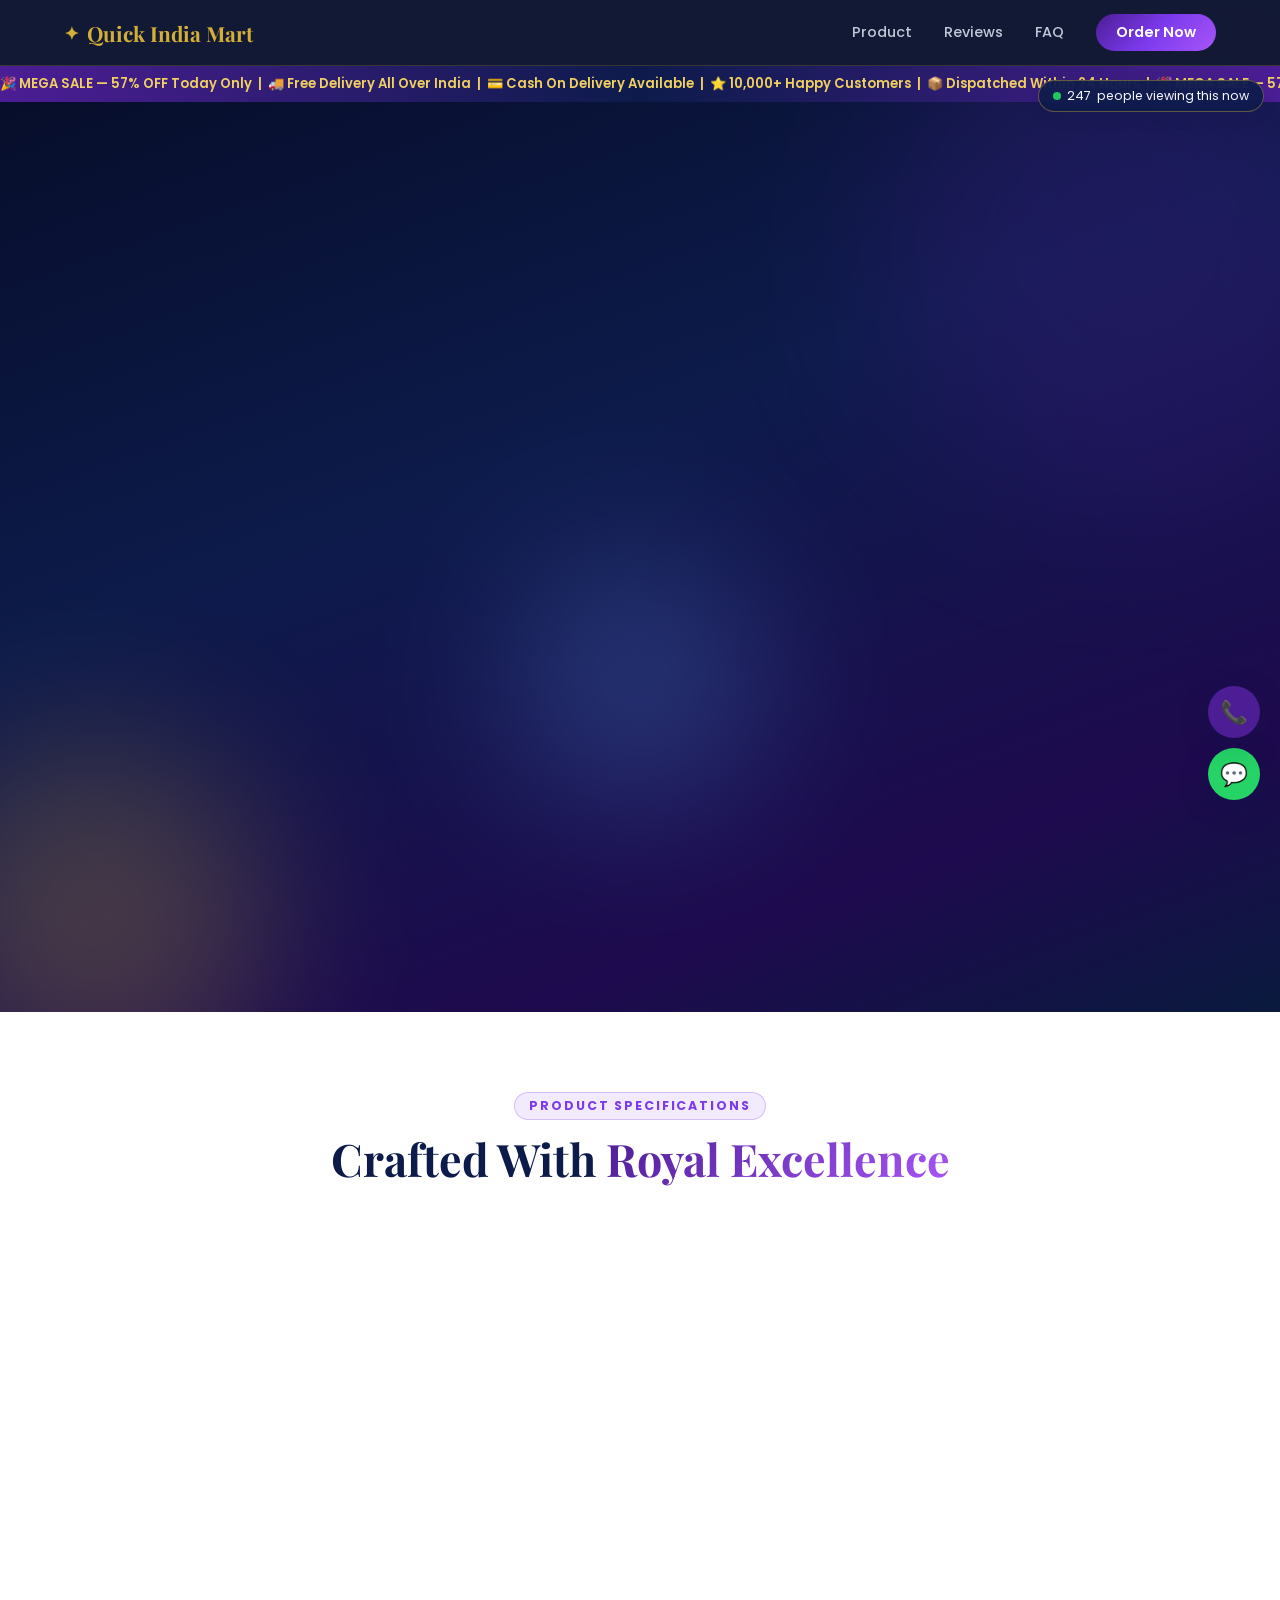
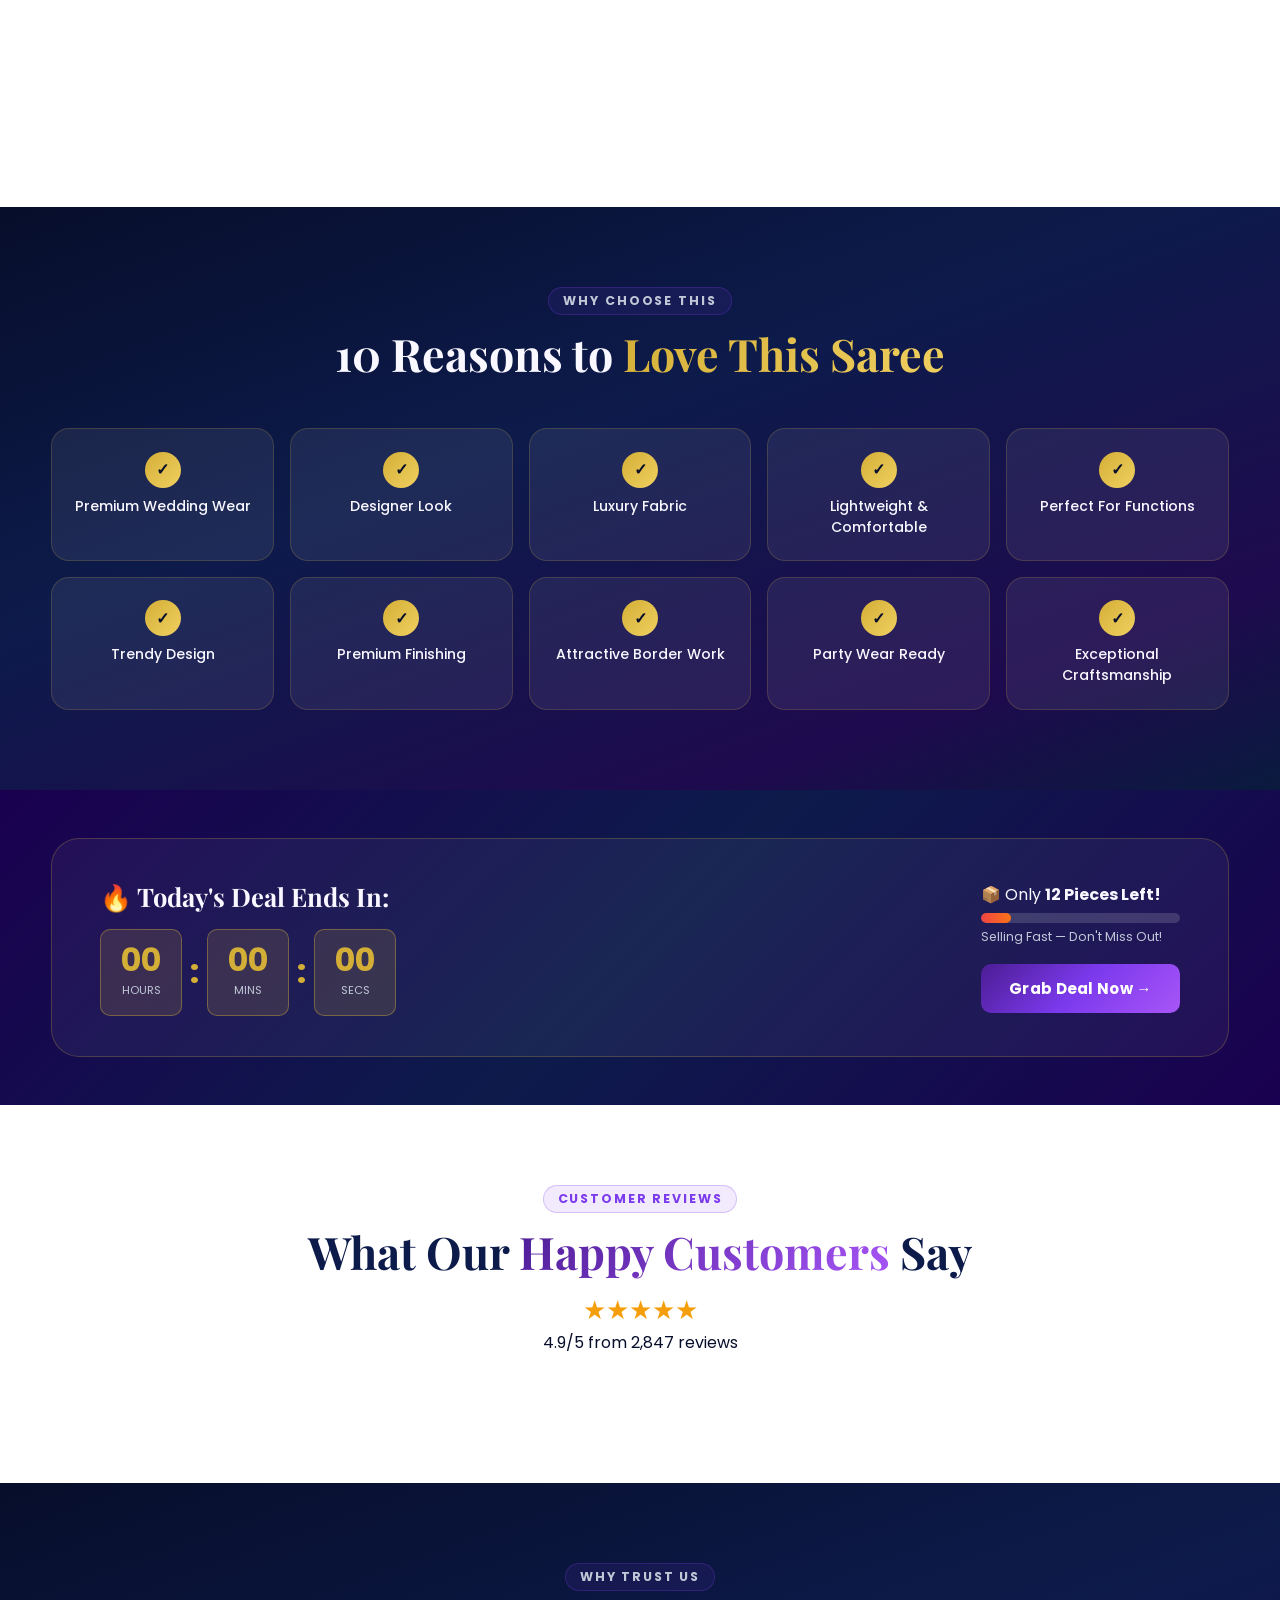
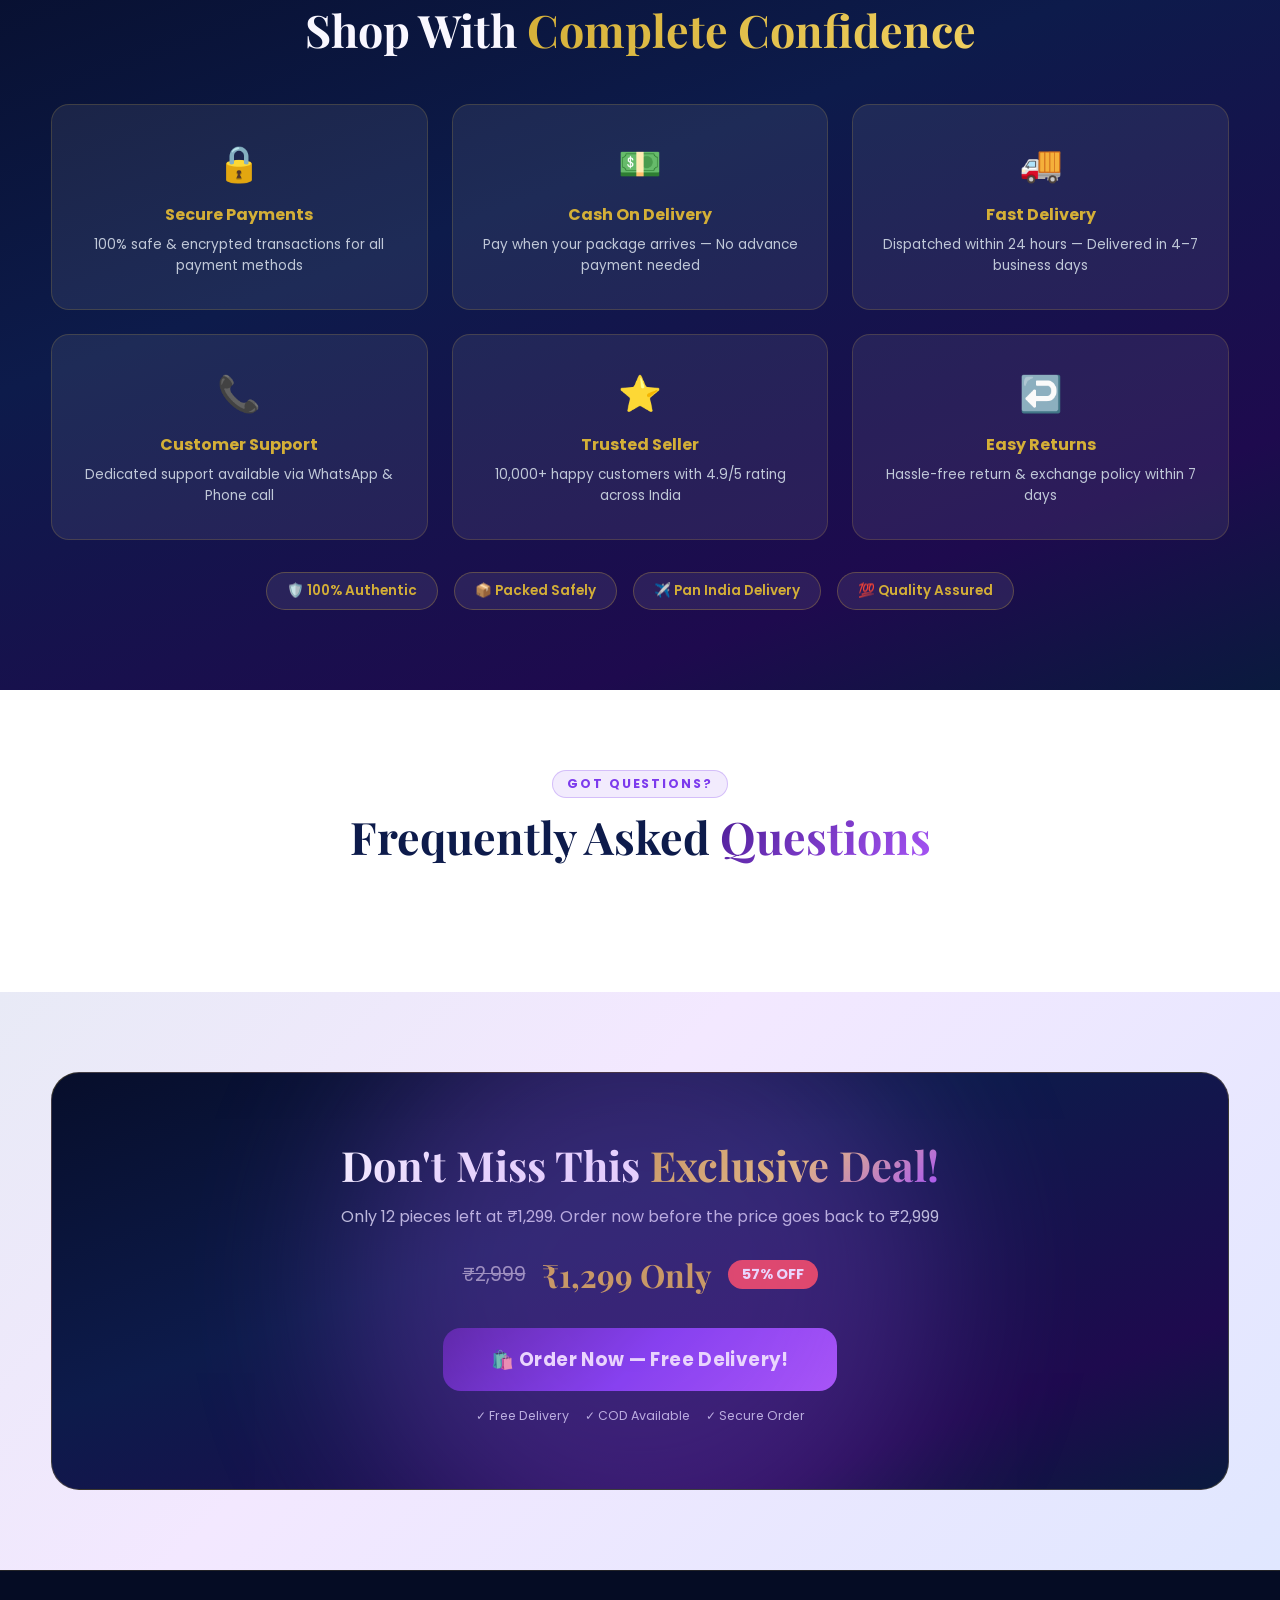
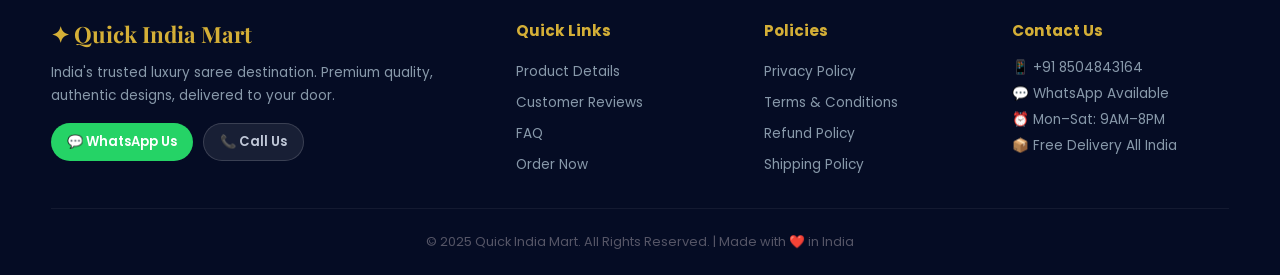
==== index.html @ 837b09df "Update index.html" ====
<!DOCTYPE html>
<html lang="en">
<head>
  <meta charset="UTF-8" />
  <meta name="viewport" content="width=device-width, initial-scale=1.0" />
  <meta name="description" content="Quick India Mart - Women Trending Jimmy Choo Saree with Heavy Jarkan Diamond Work. Premium luxury saree at ₹1299 only. Cash on Delivery Available." />
  <meta name="keywords" content="jimmy choo saree, luxury saree, wedding saree, designer saree, jarkan saree, india saree" />
  <title>Quick India Mart | Women Trending Jimmy Choo Saree ₹1299</title>
  <link rel="preconnect" href="https://fonts.googleapis.com" />
  <link rel="preconnect" href="https://fonts.gstatic.com" crossorigin />
  <link href="https://fonts.googleapis.com/css2?family=Playfair+Display:ital,wght@0,400;0,600;0,700;0,900;1,400;1,700&family=Poppins:wght@300;400;500;600;700&display=swap" rel="stylesheet" />
  <link rel="stylesheet" href="style.css" />
</head>
<body><!--
<!-- LIVE VISITOR COUNTER -->
  <div id="visitorBadge">
    <span class="pulse-dot"></span>
    <span id="visitorCount">247</span> people viewing this now
  </div>

  <!-- RECENT ORDER POPUP -->
  <div id="recentOrderPopup" class="hidden">
    <div class="rop-icon">🛍️</div>
    <div class="rop-text">
      <strong id="ropName">Sneha from Delhi</strong>
      <span id="ropTime">just ordered 2 minutes ago</span>
    </div>
    <button class="rop-close" onclick="document.getElementById('recentOrderPopup').classList.add('hidden')">×</button>
  </div>

  <!-- EXIT INTENT POPUP -->
  <div id="exitPopup" class="modal-overlay hidden">
    <div class="exit-modal">
      <button class="modal-close-btn" onclick="closeExitPopup()">×</button>
      <div class="exit-badge">⚠️ WAIT!</div>
      <h2>Don't Miss This Deal!</h2>
      <p>Only <strong>12 pieces left</strong> at this price. This offer expires soon!</p>
      <div class="exit-price">
        <span class="old-price">₹2999</span>
        <span class="new-price">₹1299</span>
      </div>
      <button class="btn-primary btn-glow" onclick="closeExitPopup(); openOrderModal()">Grab This Deal Now!</button>
      <button class="btn-ghost" onclick="closeExitPopup()">No thanks, I'll pay full price</button>
    </div>
  </div>

  <!-- ORDER FORM MODAL -->
  <div id="orderModal" class="modal-overlay hidden">
    <div class="order-modal" id="orderFormSection">
      <button class="modal-close-btn" onclick="closeOrderModal()">×</button>
      <div class="modal-header">
        <h2>🛒 Place Your Order</h2>
        <p>Women Trending Jimmy Choo Saree — <strong>₹1299</strong></p>
      </div>
      <form id="orderForm" novalidate>
        <div class="form-grid">
          <div class="form-group full">
            <label>Full Name *</label>
            <input type="text" id="fName" placeholder="Enter your full name" required />
            <span class="err" id="err-fName"></span>
          </div>
          <div class="form-group">
            <label>Mobile Number *</label>
            <input type="tel" id="mobile" placeholder="10-digit mobile number" maxlength="10" required />
            <span class="err" id="err-mobile"></span>
          </div>
          <div class="form-group">
            <label>Alternate Number</label>
            <input type="tel" id="altMobile" placeholder="Alternate number (optional)" maxlength="10" />
          </div>
          <div class="form-group full">
            <label>House / Flat Number *</label>
            <input type="text" id="house" placeholder="House no, Flat, Building" required />
            <span class="err" id="err-house"></span>
          </div>
          <div class="form-group full">
            <label>Street / Area / Locality *</label>
            <input type="text" id="street" placeholder="Street, area, locality" required />
            <span class="err" id="err-street"></span>
          </div>
          <div class="form-group">
            <label>City *</label>
            <input type="text" id="city" placeholder="City" required />
            <span class="err" id="err-city"></span>
          </div>
          <div class="form-group">
            <label>State *</label>
            <select id="state" required>
              <option value="">Select State</option>
              <option>Andhra Pradesh</option><option>Arunachal Pradesh</option><option>Assam</option><option>Bihar</option>
              <option>Chhattisgarh</option><option>Goa</option><option>Gujarat</option><option>Haryana</option>
              <option>Himachal Pradesh</option><option>Jharkhand</option><option>Karnataka</option><option>Kerala</option>
              <option>Madhya Pradesh</option><option>Maharashtra</option><option>Manipur</option><option>Meghalaya</option>
              <option>Mizoram</option><option>Nagaland</option><option>Odisha</option><option>Punjab</option>
              <option>Rajasthan</option><option>Sikkim</option><option>Tamil Nadu</option><option>Telangana</option>
              <option>Tripura</option><option>Uttar Pradesh</option><option>Uttarakhand</option><option>West Bengal</option>
              <option>Delhi</option><option>Jammu & Kashmir</option>
            </select>
            <span class="err" id="err-state"></span>
          </div>
          <div class="form-group">
            <label>Pincode *</label>
            <input type="text" id="pincode" placeholder="6-digit pincode" maxlength="6" required />
            <span class="err" id="err-pincode"></span>
          </div>
          <div class="form-group">
            <label>Quantity *</label>
            <select id="qty" required>
              <option value="1">1 Piece</option>
              <option value="2">2 Pieces</option>
              <option value="3">3 Pieces</option>
            </select>
          </div>
          <div class="form-group full">
            <label>Color Selection *</label>
            <select id="color" required>
              <option value="">Select Color</option>
              <option>Deep Royal Blue</option>
              <option>Elegant Maroon</option>
              <option>Graceful Green</option>
              <option>Classic Pink</option>
              <option>Majestic Purple</option>
              <option>Traditional Red</option>
            </select>
            <span class="err" id="err-color"></span>
          </div>
          <div class="form-group full">
            <label>Special Instructions</label>
            <textarea id="instructions" placeholder="Any special requests or notes..." rows="3"></textarea>
          </div>
        </div>
        <div class="payment-choice">
          <p>Select Payment Method *</p>
          <div class="payment-btns">
            <label class="pay-opt">
              <input type="radio" name="payment" value="COD" checked />
              <span>💵 Cash on Delivery</span>
            </label>
            <label class="pay-opt">
              <input type="radio" name="payment" value="UPI" />
              <span>📱 UPI Payment</span>
            </label>
          </div>
        </div>
        <!-- UPI SECTION -->
        <div id="upiSection" class="hidden">
          <div class="upi-options">
            <div class="upi-app"><span>📲</span> PhonePe</div>
            <div class="upi-app"><span>🟢</span> Google Pay</div>
            <div class="upi-app"><span>🔵</span> Paytm</div>
            <div class="upi-app"><span>🇮🇳</span> BHIM</div>
          </div>
          <div class="qr-box">
            
          </div>
          <p class="upi-note">After Payment, Fill Transaction Details Below:</p>
          <div class="form-group full">
            <label>Transaction ID *</label>
            <input type="text" id="txnId" placeholder="Enter UPI Transaction ID" />
          </div>
          <div class="form-group full">
            <label>Payment Screenshot</label>
            <input type="file" id="screenshot" accept="image/*" />
          </div>
          <div class="qr-placeholder">
   <img src="images/qr-code.jpg" alt="UPI QR Code" class="qr-image">
   <p>Scan & Pay ₹1299</p>
          </div>
        </div>
        <button type="submit" class="btn-primary btn-glow full-width" id="submitOrderBtn">
          🚀 Confirm Order Now
        </button>
        <p class="form-note">✓ Free Delivery &nbsp;|&nbsp; ✓ COD Available &nbsp;|&nbsp; ✓ Secure Order</p>
      </form>
    </div>
    <!-- ORDER SUCCESS -->
    <div class="order-modal hidden" id="orderSuccessSection">
      <div class="success-content">
        <div class="success-icon">✅</div>
        <h2>Order Placed Successfully!</h2>
        <p>Thank you! Your order has been received. We'll contact you shortly on your mobile number.</p>
        <div class="success-details" id="successDetails"></div>
        <a id="whatsappConfirmLink" href="#" target="_blank" class="btn-primary btn-glow" style="display:inline-block;margin-top:1rem;">
          📲 Confirm on WhatsApp
        </a>
        <button class="btn-ghost" onclick="closeOrderModal()" style="margin-top:0.5rem;">Close</button>
      </div>
    </div>
  </div>

  <!-- ======================== HEADER ======================== -->
  <header id="siteHeader">
    <div class="header-inner">
      <div class="header-logo">
        <span class="logo-icon">✦</span>
        <span class="logo-text">Quick India Mart</span>
      </div>
      <nav class="header-nav">
        <a href="#product">Product</a>
        <a href="#reviews">Reviews</a>
        <a href="#faq">FAQ</a>
        <a href="#" onclick="openOrderModal(); return false;" class="nav-order-btn">Order Now</a>
      </nav>
      <button class="hamburger" id="hamburger" onclick="toggleMenu()">☰</button>
    </div>
    <div class="mobile-nav hidden" id="mobileNav">
      <a href="#product" onclick="toggleMenu()">Product</a>
      <a href="#reviews" onclick="toggleMenu()">Reviews</a>
      <a href="#faq" onclick="toggleMenu()">FAQ</a>
      <a href="#" onclick="toggleMenu(); openOrderModal(); return false;">Order Now</a>
    </div>
  </header>

  <!-- ======================== ANNOUNCEMENT BAR ======================== -->
  <div class="announcement-bar">
    <div class="announcement-scroll">
      🎉 MEGA SALE — 57% OFF Today Only &nbsp;|&nbsp; 🚚 Free Delivery All Over India &nbsp;|&nbsp; 💳 Cash On Delivery Available &nbsp;|&nbsp; ⭐ 10,000+ Happy Customers &nbsp;|&nbsp; 📦 Dispatched Within 24 Hours &nbsp;|&nbsp; 🎉 MEGA SALE — 57% OFF Today Only &nbsp;|&nbsp; 🚚 Free Delivery All Over India
    </div>
  </div>

  <!-- ======================== HERO SECTION ======================== -->
  <section class="hero" id="home">
    <div class="hero-bg-orbs">
      <div class="orb orb1"></div>
      <div class="orb orb2"></div>
      <div class="orb orb3"></div>
    </div>
    <div class="container hero-grid">
      <!-- Hero Gallery -->
      <div class="hero-gallery fade-in-left">
        <div class="gallery-main">
          <div class="gallery-slider" id="heroSlider">
            <div class="slide active" style="background: linear-gradient(135deg, #1a1a4e 0%, #2d1b69 50%, #1a1a4e 100%);">
              <div class="slide-placeholder">
                <img src="images/blue-saree.jpg" class="main-product-img">
                <p>Jimmy Choo Saree</p>
                <small>Heavy Jarkan Diamond Work</small>
              </div>
            </div>
            <div class="slide" style="background: linear-gradient(135deg, #2d1b69 0%, #4a1580 50%, #2d1b69 100%);">
              <div class="slide-placeholder">
                <img src="images/purple-saree.jpg" class="main-product-img">
                <p>Designer Border Work</p>
                <small>Premium Zari Collection</small>
              </div>
            </div>
            <div class="slide" style="background: linear-gradient(135deg, #0d2137 0%, #1a3a5c 50%, #0d2137 100%);">
              <div class="slide-placeholder">
                <img src="images/blue-closeup.jpg" class="main-product-img">
                <p>Jarkan Stone Work</p>
                <small>Luxury Embellishments</small>
              </div>
            </div>
            <div class="slide" style="background: linear-gradient(135deg, #2c0f4e 0%, #6b21a8 50%, #2c0f4e 100%);">
              <div class="slide-placeholder">
                <img src="images/purple-closeup.jpg" class="main-product-img">
                <p>Flowery Jaal Design</p>
                <small>Hart Gold Collection</small>
              </div>
            </div>
          </div>
          <button class="slide-btn prev" onclick="changeSlide(-1)">❮</button>
          <button class="slide-btn next" onclick="changeSlide(1)">❯</button>
          <div class="slide-dots" id="slideDots"></div>
          <div class="gallery-zoom-hint">🔍 Tap image to zoom</div>
        </div>
        <div class="gallery-thumbs" id="galleryThumbs">
          <div class="thumb active" onclick="goToSlide(0)">
    <img src="images/blue-saree.jpg">
</div>

<div class="thumb" onclick="goToSlide(1)">
    <img src="images/purple-saree.jpg">
</div>

<div class="thumb" onclick="goToSlide(2)">
    <img src="images/blue-closeup.jpg">
</div>

<div class="thumb" onclick="goToSlide(3)">
    <img src="images/purple-closeup.jpg">
</div>
        </div>
      </div>

      <!-- Hero Content -->
      <div class="hero-content fade-in-right">
        <div class="hero-badges">
          <span class="badge badge-fire">🔥 Fast Selling</span>
          <span class="badge badge-stock">⚡ Limited Stock</span>
        </div>
        <div class="brand-tag">✦ Quick India Mart Exclusive ✦</div>
        <h1 class="hero-title">
          Luxury Jimmy Choo<br />
          <span class="title-gradient">Saree Collection</span>
        </h1>
        <p class="hero-sub">Premium Designer Saree With Heavy Jarkan Diamond Work</p>
        <p class="hero-desc">Hart Gold Flowery Jaal with Big Concept Cutwork Border — A masterpiece for weddings, functions & celebrations.</p>

        <!-- Price -->
        <div class="price-box">
          <div class="price-left">
            <span class="mrp">MRP ₹2,999</span>
            <span class="current-price">₹1,299</span>
            <span class="price-label">Only</span>
          </div>
          <div class="price-right">
            <div class="discount-badge">57% OFF</div>
            <div class="saving">You Save ₹1,700!</div>
          </div>
        </div>

        <!-- Urgency -->
        <div class="urgency-box">
          <div class="urgency-item">
            <span class="urgency-icon">📦</span>
            <span>Only <strong>12 Pieces</strong> Left!</span>
          </div>
          <div class="urgency-item">
            <span class="urgency-icon">⏰</span>
            <span>Deal Ends: <strong id="heroCountdown"></strong></span>
          </div>
        </div>

        <!-- Color Select -->
        <div class="color-select">
          <p>Select Color:</p>
          <div class="color-dots">
            <div class="c-dot c-blue active" title="Royal Blue" onclick="selectColor(this,'Deep Royal Blue')"></div>
            <div class="c-dot c-maroon" title="Maroon" onclick="selectColor(this,'Elegant Maroon')"></div>
            <div class="c-dot c-green" title="Green" onclick="selectColor(this,'Graceful Green')"></div>
            <div class="c-dot c-pink" title="Pink" onclick="selectColor(this,'Classic Pink')"></div>
            <div class="c-dot c-purple" title="Purple" onclick="selectColor(this,'Majestic Purple')"></div>
            <div class="c-dot c-red" title="Red" onclick="selectColor(this,'Traditional Red')"></div>
          </div>
          <p class="selected-color-text" id="selectedColorText">Selected: Deep Royal Blue</p>
        </div>

        <!-- CTA Buttons -->
        <div class="hero-ctas">
          <button class="btn-primary btn-glow btn-large" onclick="openOrderModal()">
            🛍️ Buy Now — ₹1,299
          </button>
          <button class="btn-secondary btn-large" onclick="openOrderModal()">
            📦 Order Now
          </button>
        </div>

        <!-- Trust Row -->
        <div class="trust-row">
          <span>✓ Free Delivery</span>
          <span>✓ COD Available</span>
          <span>✓ 100% Authentic</span>
          <span>✓ Easy Returns</span>
        </div>
      </div>
    </div>
  </section>

  <!-- ======================== PRODUCT DETAILS ======================== -->
  <section class="section product-details" id="product">
    <div class="container">
      <div class="section-header">
        <p class="section-tag">Product Specifications</p>
        <h2>Crafted With <span class="highlight">Royal Excellence</span></h2>
      </div>
      <div class="details-grid">
        <div class="detail-card fade-in">
          <div class="detail-icon">🧵</div>
          <h3>Fabric</h3>
          <p>Heavy Jimmy Choo — Premium luxury fabric with rich texture and elegant drape</p>
        </div>
        <div class="detail-card fade-in">
          <div class="detail-icon">🌸</div>
          <h3>Design</h3>
          <p>Hart Gold Flowery Jaal with Big Concept Cutwork Border — Signature designer pattern</p>
        </div>
        <div class="detail-card fade-in">
          <div class="detail-icon">✨</div>
          <h3>Zari Work</h3>
          <p>Pure Hart Gold Zari with Designer Jaal Concept — Traditional craftsmanship meets luxury</p>
        </div>
        <div class="detail-card fade-in">
          <div class="detail-icon">💎</div>
          <h3>Stonework</h3>
          <p>Full Heavy Jarkan Diamonds — Exquisite diamond-like stones for a royal, dazzling look</p>
        </div>
        <div class="detail-card fade-in">
          <div class="detail-icon">🎨</div>
          <h3>Color Options</h3>
          <p>Available in 6 Elegant Shades — Royal Blue, Maroon, Green, Pink, Purple & Red</p>
        </div>
        <div class="detail-card fade-in blouse-card">
          <div class="detail-icon">👗</div>
          <h3>Blouse Details</h3>
          <p><strong>Type:</strong> Premium Designer Blouse<br/>
             <strong>Work:</strong> Hart Gold Embroidery + Jarkan Stones<br/>
             <strong>Stitching:</strong> Unstitched (Custom Fit)</p>
        </div>
      </div>
    </div>
  </section>

  <!-- ======================== WHY BUY ======================== -->
  <section class="section why-buy">
    <div class="container">
      <div class="section-header light">
        <p class="section-tag">Why Choose This</p>
        <h2>10 Reasons to <span class="highlight-gold">Love This Saree</span></h2>
      </div>
      <div class="benefits-grid">
        <div class="benefit-item"><span class="benefit-check">✓</span><span>Premium Wedding Wear</span></div>
        <div class="benefit-item"><span class="benefit-check">✓</span><span>Designer Look</span></div>
        <div class="benefit-item"><span class="benefit-check">✓</span><span>Luxury Fabric</span></div>
        <div class="benefit-item"><span class="benefit-check">✓</span><span>Lightweight & Comfortable</span></div>
        <div class="benefit-item"><span class="benefit-check">✓</span><span>Perfect For Functions</span></div>
        <div class="benefit-item"><span class="benefit-check">✓</span><span>Trendy Design</span></div>
        <div class="benefit-item"><span class="benefit-check">✓</span><span>Premium Finishing</span></div>
        <div class="benefit-item"><span class="benefit-check">✓</span><span>Attractive Border Work</span></div>
        <div class="benefit-item"><span class="benefit-check">✓</span><span>Party Wear Ready</span></div>
        <div class="benefit-item"><span class="benefit-check">✓</span><span>Exceptional Craftsmanship</span></div>
      </div>
    </div>
  </section>

  <!-- ======================== URGENCY / COUNTDOWN ======================== -->
  <section class="section urgency-section">
    <div class="container">
      <div class="urgency-banner">
        <div class="urgency-left">
          <h2>🔥 Today's Deal Ends In:</h2>
          <div class="countdown-timer" id="mainCountdown">
            <div class="count-box"><span id="c-hours">00</span><small>Hours</small></div>
            <div class="count-sep">:</div>
            <div class="count-box"><span id="c-mins">00</span><small>Mins</small></div>
            <div class="count-sep">:</div>
            <div class="count-box"><span id="c-secs">00</span><small>Secs</small></div>
          </div>
        </div>
        <div class="urgency-right">
          <div class="stock-bar-wrap">
            <p>📦 Only <strong>12 Pieces Left!</strong></p>
            <div class="stock-bar"><div class="stock-fill" style="width: 15%;"></div></div>
            <small>Selling Fast — Don't Miss Out!</small>
          </div>
          <button class="btn-primary btn-glow" onclick="openOrderModal()">Grab Deal Now →</button>
        </div>
      </div>
    </div>
  </section>

  <!-- ======================== CUSTOMER REVIEWS ======================== -->
  <section class="section reviews-section" id="reviews">
    <div class="container">
      <div class="section-header">
        <p class="section-tag">Customer Reviews</p>
        <h2>What Our <span class="highlight">Happy Customers</span> Say</h2>
        <div class="overall-rating">
          <div class="big-stars">★★★★★</div>
          <p>4.9/5 from 2,847 reviews</p>
        </div>
      </div>
      <div class="reviews-grid" id="reviewsGrid">
        <!-- JS renders reviews -->
      </div>
    </div>
  </section>

  <!-- ======================== TRUST SECTION ======================== -->
  <section class="section trust-section">
    <div class="container">
      <div class="section-header light">
        <p class="section-tag">Why Trust Us</p>
        <h2>Shop With <span class="highlight-gold">Complete Confidence</span></h2>
      </div>
      <div class="trust-grid">
        <div class="trust-card">
          <div class="trust-icon">🔒</div>
          <h3>Secure Payments</h3>
          <p>100% safe & encrypted transactions for all payment methods</p>
        </div>
        <div class="trust-card">
          <div class="trust-icon">💵</div>
          <h3>Cash On Delivery</h3>
          <p>Pay when your package arrives — No advance payment needed</p>
        </div>
        <div class="trust-card">
          <div class="trust-icon">🚚</div>
          <h3>Fast Delivery</h3>
          <p>Dispatched within 24 hours — Delivered in 4–7 business days</p>
        </div>
        <div class="trust-card">
          <div class="trust-icon">📞</div>
          <h3>Customer Support</h3>
          <p>Dedicated support available via WhatsApp & Phone call</p>
        </div>
        <div class="trust-card">
          <div class="trust-icon">⭐</div>
          <h3>Trusted Seller</h3>
          <p>10,000+ happy customers with 4.9/5 rating across India</p>
        </div>
        <div class="trust-card">
          <div class="trust-icon">↩️</div>
          <h3>Easy Returns</h3>
          <p>Hassle-free return & exchange policy within 7 days</p>
        </div>
      </div>
      <div class="trust-badges-row">
        <div class="trust-badge">🛡️ 100% Authentic</div>
        <div class="trust-badge">📦 Packed Safely</div>
        <div class="trust-badge">✈️ Pan India Delivery</div>
        <div class="trust-badge">💯 Quality Assured</div>
      </div>
    </div>
  </section>

  <!-- ======================== FAQ SECTION ======================== -->
  <section class="section faq-section" id="faq">
    <div class="container">
      <div class="section-header">
        <p class="section-tag">Got Questions?</p>
        <h2>Frequently Asked <span class="highlight">Questions</span></h2>
      </div>
      <div class="faq-list" id="faqList">
        <!-- JS renders FAQs -->
      </div>
    </div>
  </section>

  <!-- ======================== FINAL CTA ======================== -->
  <section class="section final-cta">
    <div class="container">
      <div class="final-cta-box">
        <div class="orb orb4"></div>
        <h2>Don't Miss This <span class="title-gradient">Exclusive Deal!</span></h2>
        <p>Only 12 pieces left at ₹1,299. Order now before the price goes back to ₹2,999</p>
        <div class="final-price">
          <span class="old-price">₹2,999</span>
          <span class="new-price">₹1,299 Only</span>
          <span class="off-badge">57% OFF</span>
        </div>
        <button class="btn-primary btn-glow btn-xl" onclick="openOrderModal()">
          🛍️ Order Now — Free Delivery!
        </button>
        <div class="trust-row" style="justify-content:center;margin-top:1rem;">
          <span>✓ Free Delivery</span>
          <span>✓ COD Available</span>
          <span>✓ Secure Order</span>
        </div>
      </div>
    </div>
  </section>

  <!-- ======================== FOOTER ======================== -->
  <footer class="site-footer">
    <div class="container">
      <div class="footer-grid">
        <div class="footer-brand">
          <h3>✦ Quick India Mart</h3>
          <p>India's trusted luxury saree destination. Premium quality, authentic designs, delivered to your door.</p>
          <div class="footer-contact-btns">
            <a href="https://wa.me/918504843164" target="_blank" class="footer-btn whatsapp-btn">
              💬 WhatsApp Us
            </a>
            <a href="tel:+918504843164" class="footer-btn call-btn">
              📞 Call Us
            </a>
          </div>
        </div>
        <div class="footer-links">
          <h4>Quick Links</h4>
          <ul>
            <li><a href="#product">Product Details</a></li>
            <li><a href="#reviews">Customer Reviews</a></li>
            <li><a href="#faq">FAQ</a></li>
            <li><a href="#" onclick="openOrderModal(); return false;">Order Now</a></li>
          </ul>
        </div>
        <div class="footer-links">
          <h4>Policies</h4>
          <ul>
            <li><a href="#" onclick="showPolicy('privacy')">Privacy Policy</a></li>
            <li><a href="#" onclick="showPolicy('terms')">Terms & Conditions</a></li>
            <li><a href="#" onclick="showPolicy('refund')">Refund Policy</a></li>
            <li><a href="#" onclick="showPolicy('shipping')">Shipping Policy</a></li>
          </ul>
        </div>
        <div class="footer-contact">
          <h4>Contact Us</h4>
          <p>📱 +91 8504843164</p>
          <p>💬 WhatsApp Available</p>
          <p>⏰ Mon–Sat: 9AM–8PM</p>
          <p>📦 Free Delivery All India</p>
        </div>
      </div>
      <div class="footer-bottom">
        <p>© 2025 Quick India Mart. All Rights Reserved. | Made with ❤️ in India</p>
      </div>
    </div>
  </footer>

  <!-- STICKY MOBILE BOTTOM BAR -->
  <div class="mobile-bottom-bar">
    <a href="tel:+918504843164" class="mbb-btn mbb-call">📞 Call</a>
    <button class="mbb-btn mbb-order btn-primary" onclick="openOrderModal()">🛍️ Buy Now ₹1,299</button>
    <a href="https://wa.me/918504843164" target="_blank" class="mbb-btn mbb-wa">💬 Chat</a>
  </div>

  <!-- FLOATING BUTTONS -->
  <a href="https://wa.me/918504843164" target="_blank" class="float-btn float-wa" title="WhatsApp Us">
    <span>💬</span>
  </a>
  <a href="tel:+918504843164" class="float-btn float-call" title="Call Us">
    <span>📞</span>
  </a>
  <button class="float-btn float-top" id="scrollTop" onclick="window.scrollTo({top:0,behavior:'smooth'})" title="Back to top" style="display:none;">
    <span>↑</span>
  </button>

  <!-- POLICY MODAL -->
  <div id="policyModal" class="modal-overlay hidden">
    <div class="order-modal policy-modal">
      <button class="modal-close-btn" onclick="document.getElementById('policyModal').classList.add('hidden')">×</button>
      <h2 id="policyTitle"></h2>
      <div id="policyContent" class="policy-body"></div>
    </div>
  </div>

  <script src="script.js"></script>
</body>
</html>
---- style.css ----
/* ============================================================
   QUICK INDIA MART — PREMIUM E-COMMERCE STYLESHEET
   ============================================================ */

/* ---- CSS VARIABLES ---- */
:root {
  --navy:       #0d1b4b;
  --navy-dark:  #070e2b;
  --navy-mid:   #1a2d6d;
  --purple:     #4c1d95;
  --purple-mid: #7c3aed;
  --purple-lt:  #a855f7;
  --gold:       #d4af37;
  --gold-lt:    #f0d060;
  --silver:     #c0c8d8;
  --white:      #f9f7ff;
  --off-white:  #ede8f5;
  --bg-grad:    linear-gradient(135deg, #e8eaf6 0%, #f3e8ff 40%, #e0e7ff 100%);
  --btn-grad:   linear-gradient(135deg, #4c1d95, #7c3aed, #a855f7);
  --hero-grad:  linear-gradient(160deg, #070e2b 0%, #0d1b4b 40%, #1e0a4e 80%, #0a1a3e 100%);
  --card-bg:    rgba(255,255,255,0.92);
  --card-border:rgba(212,175,55,0.25);
  --shadow-sm:  0 4px 16px rgba(13,27,75,0.12);
  --shadow-md:  0 8px 32px rgba(13,27,75,0.18);
  --shadow-lg:  0 20px 60px rgba(13,27,75,0.25);
  --radius-sm:  10px;
  --radius-md:  18px;
  --radius-lg:  28px;
  --font-display: 'Playfair Display', serif;
  --font-body:    'Poppins', sans-serif;
  --transition:   all 0.3s cubic-bezier(0.4,0,0.2,1);
}

/* ---- RESET & BASE ---- */
*, *::before, *::after { box-sizing: border-box; margin: 0; padding: 0; }

html { scroll-behavior: smooth; font-size: 16px; }

body {
  font-family: var(--font-body);
  background: var(--bg-grad);
  color: var(--navy-dark);
  overflow-x: hidden;
  -webkit-font-smoothing: antialiased;
}

a { text-decoration: none; color: inherit; }
ul { list-style: none; }
img { max-width: 100%; display: block; }
button { cursor: pointer; border: none; background: none; font-family: inherit; }
input, select, textarea { font-family: inherit; }

.container {
  width: min(1200px, 92vw);
  margin: 0 auto;
}

/* ============================================================
   LOADING SCREEN
   ============================================================ */
  #loadingScreen {
  position: fixed; inset: 0;
  background: var(--hero-grad);
  display: flex; align-items: center; justify-content: center;
  z-index: 9999
transition: opacity 0.6s ease, visibility 0.6s;
}
#loadingScreen.hide { opacity: 0; visibility: hidden; pointer-events: none; }

.loader-inner { text-align: center; color: var(--white); }
.loader-logo {
  font-family: var(--font-display);
  font-size: clamp(1.4rem, 5vw, 2.2rem);
  color: var(--gold);
  margin-bottom: 1.5rem;
  letter-spacing: 0.05em;
  animation: shimmer 1.5s infinite alternate;
}
.loader-bar {
  width: 220px; height: 4px;
  background: rgba(255,255,255,0.2);
  border-radius: 99px;
  overflow: hidden;
  margin: 0 auto 1rem;
}
.loader-fill {
  height: 100%;
  background: linear-gradient(90deg, var(--gold), var(--purple-lt));
  border-radius: 99px;
  animation: loading 2.2s ease forwards;
}
@keyframes loading { from { width: 0; } to { width: 100%; } }
.loader-inner p { color: var(--silver); font-size: 0.85rem; }

/* ============================================================
   VISITOR BADGE
   ============================================================ */
#visitorBadge {
  position: fixed; top: 80px; right: 16px;
  background: rgba(13,27,75,0.9);
  backdrop-filter: blur(10px);
  color: var(--white);
  font-size: 0.78rem;
  padding: 6px 14px;
  border-radius: 99px;
  border: 1px solid rgba(212,175,55,0.4);
  z-index: 998;
  display: flex; align-items: center; gap: 6px;
  box-shadow: var(--shadow-sm);
}
.pulse-dot {
  width: 8px; height: 8px;
  background: #22c55e;
  border-radius: 50%;
  animation: pulse 1.5s infinite;
}
@keyframes pulse {
  0%,100% { opacity: 1; transform: scale(1); }
  50% { opacity: 0.6; transform: scale(1.3); }
}

/* ============================================================
   RECENT ORDER POPUP
   ============================================================ */
#recentOrderPopup {
  position: fixed; bottom: 90px; left: 16px;
  background: var(--white);
  border-left: 4px solid var(--gold);
  border-radius: var(--radius-sm);
  padding: 12px 16px;
  display: flex; align-items: center; gap: 10px;
  z-index: 997;
  max-width: 280px;
  box-shadow: var(--shadow-md);
  animation: slideInLeft 0.4s ease;
}
#recentOrderPopup.hidden { display: none; }
.rop-icon { font-size: 1.5rem; }
.rop-text { flex: 1; }
.rop-text strong { display: block; font-size: 0.85rem; color: var(--navy); }
.rop-text span { font-size: 0.75rem; color: #666; }
.rop-close {
  font-size: 1rem; color: #999; padding: 4px;
  cursor: pointer; line-height: 1;
}
@keyframes slideInLeft {
  from { transform: translateX(-120%); opacity: 0; }
  to   { transform: translateX(0);    opacity: 1; }
}

/* ============================================================
   MODAL OVERLAY
   ============================================================ */
.modal-overlay {
  position: fixed; inset: 0;
  background: rgba(7,14,43,0.75);
  backdrop-filter: blur(6px);
  z-index: 1000;
  display: flex; align-items: center; justify-content: center;
  padding: 16px;
  overflow-y: auto;
}
.modal-overlay.hidden { display: none !important; }

.modal-close-btn {
  position: absolute; top: 12px; right: 16px;
  font-size: 1.6rem; line-height: 1;
  color: #888; cursor: pointer;
  transition: var(--transition);
}
.modal-close-btn:hover { color: var(--navy); transform: scale(1.2); }

/* EXIT MODAL */
.exit-modal {
  background: var(--white);
  border-radius: var(--radius-lg);
  padding: 2.5rem 2rem;
  max-width: 420px;
  width: 100%;
  text-align: center;
  position: relative;
  animation: popIn 0.35s ease;
}
.exit-badge {
  background: #fee2e2; color: #dc2626;
  display: inline-block;
  padding: 4px 16px;
  border-radius: 99px;
  font-size: 0.85rem; font-weight: 600;
  margin-bottom: 0.75rem;
}
.exit-modal h2 { font-family: var(--font-display); color: var(--navy); margin-bottom: 0.5rem; }
.exit-modal p { color: #555; margin-bottom: 1rem; }
.exit-price { margin: 1rem 0; }

/* ============================================================
   ORDER MODAL
   ============================================================ */
.order-modal {
  background: var(--white);
  border-radius: var(--radius-lg);
  padding: 2rem;
  max-width: 660px;
  width: 100%;
  position: relative;
  max-height: 92vh;
  overflow-y: auto;
  animation: popIn 0.35s ease;
}
@keyframes popIn {
  from { transform: scale(0.85) translateY(30px); opacity: 0; }
  to   { transform: scale(1) translateY(0); opacity: 1; }
}

.modal-header {
  text-align: center;
  margin-bottom: 1.5rem;
  padding-bottom: 1rem;
  border-bottom: 2px solid var(--off-white);
}
.modal-header h2 {
  font-family: var(--font-display);
  color: var(--navy);
  font-size: 1.5rem;
}
.modal-header p { color: #555; margin-top: 0.25rem; }

.form-grid { display: grid; grid-template-columns: 1fr 1fr; gap: 1rem; }
.form-group { display: flex; flex-direction: column; gap: 5px; }
.form-group.full { grid-column: 1 / -1; }
.form-group label { font-size: 0.82rem; font-weight: 600; color: var(--navy); }

.form-group input,
.form-group select,
.form-group textarea {
  padding: 10px 14px;
  border: 1.5px solid #d1d5db;
  border-radius: var(--radius-sm);
  font-size: 0.9rem;
  color: var(--navy-dark);
  background: #fafafa;
  transition: var(--transition);
  outline: none;
}
.form-group input:focus,
.form-group select:focus,
.form-group textarea:focus {
  border-color: var(--purple-mid);
  box-shadow: 0 0 0 3px rgba(124,58,237,0.12);
  background: #fff;
}
.form-group input.invalid,
.form-group select.invalid {
  border-color: #ef4444;
  background: #fef2f2;
}
.err { font-size: 0.75rem; color: #ef4444; min-height: 16px; }

/* Payment */
.payment-choice { margin: 1.2rem 0; }
.payment-choice > p { font-weight: 600; color: var(--navy); margin-bottom: 0.5rem; }
.payment-btns { display: flex; gap: 1rem; flex-wrap: wrap; }
.pay-opt {
  display: flex; align-items: center; gap: 8px;
  padding: 10px 20px;
  border: 2px solid #d1d5db;
  border-radius: var(--radius-sm);
  cursor: pointer;
  font-size: 0.9rem;
  font-weight: 500;
  transition: var(--transition);
  user-select: none;
}
.pay-opt:has(input:checked) {
  border-color: var(--purple-mid);
  background: #f5f0ff;
  color: var(--purple);
}
.pay-opt input { display: none; }

/* UPI */
#upiSection { margin-top: 1rem; }
.upi-options {
  display: grid; grid-template-columns: repeat(4, 1fr);
  gap: 0.5rem; margin-bottom: 1rem;
}
.upi-app {
  background: var(--off-white);
  border-radius: var(--radius-sm);
  padding: 10px 8px;
  text-align: center;
  font-size: 0.8rem;
  font-weight: 600;
  color: var(--navy);
}
.qr-box { text-align: center; margin: 1rem 0; }
.qr-placeholder {
  display: inline-flex; flex-direction: column; align-items: center;
  gap: 6px;
  border: 3px dashed #d1d5db;
  border-radius: var(--radius-md);
  padding: 2rem 3rem;
  color: #888;
}
.qr-placeholder span { font-size: 2rem; }
.qr-placeholder p { font-weight: 600; }
.upi-note { font-size: 0.85rem; font-weight: 600; color: var(--navy); margin-bottom: 0.5rem; }

/* Success */
.success-content { text-align: center; padding: 2rem; }
.success-icon { font-size: 4rem; margin-bottom: 1rem; }
.success-content h2 { font-family: var(--font-display); color: var(--navy); margin-bottom: 0.5rem; }
.success-content p { color: #555; margin-bottom: 1rem; }
.success-details {
  background: var(--off-white);
  border-radius: var(--radius-sm);
  padding: 1rem;
  font-size: 0.85rem;
  text-align: left;
  margin: 1rem 0;
  line-height: 1.9;
}

.form-note {
  text-align: center;
  font-size: 0.78rem;
  color: #666;
  margin-top: 0.75rem;
}
.full-width { width: 100%; }

/* ============================================================
   BUTTONS
   ============================================================ */
.btn-primary {
  display: inline-flex; align-items: center; justify-content: center; gap: 8px;
  background: var(--btn-grad);
  color: #fff;
  font-weight: 700;
  font-size: 0.95rem;
  padding: 13px 28px;
  border-radius: var(--radius-sm);
  border: none;
  cursor: pointer;
  transition: var(--transition);
  letter-spacing: 0.02em;
}
.btn-primary:hover {
  transform: translateY(-2px);
  box-shadow: 0 8px 24px rgba(124,58,237,0.4);
}
.btn-glow { animation: btnGlow 2s infinite alternate; }
@keyframes btnGlow {
  from { box-shadow: 0 4px 16px rgba(124,58,237,0.3); }
  to   { box-shadow: 0 8px 32px rgba(168,85,247,0.6); }
}

.btn-secondary {
  display: inline-flex; align-items: center; justify-content: center; gap: 8px;
  background: transparent;
  color: var(--gold);
  font-weight: 700;
  font-size: 0.95rem;
  padding: 12px 28px;
  border-radius: var(--radius-sm);
  border: 2px solid var(--gold);
  cursor: pointer;
  transition: var(--transition);
}
.btn-secondary:hover {
  background: var(--gold);
  color: var(--navy-dark);
  transform: translateY(-2px);
}

.btn-ghost {
  display: block; width: 100%;
  background: transparent;
  color: #888;
  font-size: 0.85rem;
  padding: 10px;
  border-radius: var(--radius-sm);
  border: 1px solid #e5e7eb;
  cursor: pointer;
  transition: var(--transition);
  margin-top: 0.5rem;
}
.btn-ghost:hover { background: #f9fafb; color: var(--navy); }

.btn-large { padding: 16px 36px; font-size: 1.05rem; border-radius: var(--radius-md); }
.btn-xl    { padding: 18px 48px; font-size: 1.15rem; border-radius: var(--radius-md); }

/* ============================================================
   HEADER
   ============================================================ */
#siteHeader {
  position: sticky; top: 0;
  background: rgba(7,14,43,0.95);
  backdrop-filter: blur(16px);
  z-index: 990;
  border-bottom: 1px solid rgba(212,175,55,0.2);
  transition: var(--transition);
}
#siteHeader.scrolled {
  box-shadow: 0 4px 30px rgba(0,0,0,0.3);
}

.header-inner {
  display: flex; align-items: center; justify-content: space-between;
  padding: 14px 24px;
  max-width: 1200px;
  margin: 0 auto;
}
.header-logo {
  display: flex; align-items: center; gap: 8px;
  font-family: var(--font-display);
  font-size: 1.3rem;
  color: var(--gold);
  font-weight: 700;
}
.logo-icon { font-size: 1.1rem; animation: shimmer 2s infinite alternate; }
@keyframes shimmer {
  from { opacity: 0.7; } to { opacity: 1; }
}

.header-nav { display: flex; align-items: center; gap: 2rem; }
.header-nav a {
  color: var(--silver);
  font-size: 0.9rem;
  font-weight: 500;
  transition: var(--transition);
}
.header-nav a:hover { color: var(--gold); }
.nav-order-btn {
  background: var(--btn-grad);
  color: #fff !important;
  padding: 8px 20px;
  border-radius: 99px;
  font-weight: 600 !important;
}
.nav-order-btn:hover { transform: translateY(-1px); box-shadow: 0 4px 16px rgba(124,58,237,0.4); }

.hamburger {
  display: none;
  color: var(--gold);
  font-size: 1.5rem;
  padding: 4px;
}
.mobile-nav {
  background: rgba(7,14,43,0.98);
  display: flex; flex-direction: column;
  border-top: 1px solid rgba(212,175,55,0.15);
}
.mobile-nav a {
  color: var(--silver);
  padding: 14px 24px;
  font-size: 0.95rem;
  border-bottom: 1px solid rgba(255,255,255,0.05);
  transition: var(--transition);
}
.mobile-nav a:hover { color: var(--gold); background: rgba(212,175,55,0.05); }
.mobile-nav.hidden { display: none; }

/* ============================================================
   ANNOUNCEMENT BAR
   ============================================================ */
.announcement-bar {
  background: linear-gradient(90deg, var(--purple) 0%, var(--navy) 50%, var(--purple) 100%);
  color: var(--gold-lt);
  font-size: 0.82rem;
  font-weight: 600;
  overflow: hidden;
  white-space: nowrap;
  padding: 8px 0;
}
.announcement-scroll {
  display: inline-block;
  animation: marquee 28s linear infinite;
}
@keyframes marquee { from { transform: translateX(50vw); } to { transform: translateX(-100%); } }

/* ============================================================
   HERO SECTION
   ============================================================ */
.hero {
  background: var(--hero-grad);
  position: relative;
  overflow: hidden;
  min-height: 100vh;
  display: flex; align-items: center;
}

.hero-bg-orbs { position: absolute; inset: 0; pointer-events: none; overflow: hidden; }
.orb {
  position: absolute;
  border-radius: 50%;
  filter: blur(80px);
  opacity: 0.25;
}
.orb1 { width: 500px; height: 500px; background: var(--purple); top: -100px; right: -100px; animation: floatOrb 8s ease-in-out infinite; }
.orb2 { width: 350px; height: 350px; background: var(--gold); bottom: -80px; left: -80px; animation: floatOrb 10s ease-in-out infinite reverse; }
.orb3 { width: 250px; height: 250px; background: #60a5fa; top: 50%; left: 40%; animation: floatOrb 6s ease-in-out infinite 3s; }
.orb4 { width: 600px; height: 600px; background: var(--purple-lt); top: 50%; left: 50%; transform: translate(-50%,-50%); }

@keyframes floatOrb {
  0%,100% { transform: translateY(0) scale(1); }
  50% { transform: translateY(-30px) scale(1.05); }
}

.hero-grid {
  display: grid;
  grid-template-columns: 1fr 1fr;
  gap: 3rem;
  align-items: center;
  padding: 3rem 0 5rem;
}

/* Gallery */
.hero-gallery { position: relative; }
.gallery-main {
  position: relative;
  border-radius: var(--radius-lg);
  overflow: hidden;
  box-shadow: 0 20px 80px rgba(0,0,0,0.5);
  border: 1px solid rgba(212,175,55,0.3);
  aspect-ratio: 4/5;
}
.gallery-slider { height: 100%; position: relative; }
.slide {
  position: absolute; inset: 0;
  display: flex; align-items: center; justify-content: center;
  opacity: 0;
  transition: opacity 0.6s ease;
}
.slide.active { opacity: 1; }
.slide-placeholder { text-align: center; color: rgba(255,255,255,0.9); }
.saree-icon { font-size: clamp(4rem, 10vw, 7rem); margin-bottom: 1rem; filter: drop-shadow(0 0 20px rgba(212,175,55,0.5)); }
.slide-placeholder p { font-family: var(--font-display); font-size: 1.3rem; margin-bottom: 0.25rem; }
.slide-placeholder small { opacity: 0.7; font-size: 0.85rem; }

.slide-btn {
  position: absolute; top: 50%; transform: translateY(-50%);
  background: rgba(7,14,43,0.7);
  color: var(--gold);
  width: 40px; height: 40px;
  border-radius: 50%;
  font-size: 1rem;
  display: flex; align-items: center; justify-content: center;
  z-index: 5;
  transition: var(--transition);
  border: 1px solid rgba(212,175,55,0.3);
}
.slide-btn:hover { background: var(--gold); color: var(--navy); }
.slide-btn.prev { left: 10px; }
.slide-btn.next { right: 10px; }

.slide-dots {
  position: absolute; bottom: 12px; left: 50%; transform: translateX(-50%);
  display: flex; gap: 6px; z-index: 5;
}
.dot {
  width: 8px; height: 8px; border-radius: 50%;
  background: rgba(255,255,255,0.4);
  transition: var(--transition); cursor: pointer;
}
.dot.active { background: var(--gold); width: 20px; border-radius: 99px; }

.gallery-zoom-hint {
  position: absolute; top: 12px; right: 12px;
  background: rgba(7,14,43,0.7);
  color: var(--silver);
  font-size: 0.72rem;
  padding: 4px 10px; border-radius: 99px;
  z-index: 5;
}
.gallery-thumbs {
  display: flex; gap: 10px;
  margin-top: 12px;
  justify-content: center;
}
.thumb {
  width: 64px; height: 64px;
  background: rgba(255,255,255,0.08);
  border-radius: 10px;
  display: flex; align-items: center; justify-content: center;
  font-size: 1.6rem;
  cursor: pointer;
  border: 2px solid transparent;
  transition: var(--transition);
}
.thumb.active, .thumb:hover { border-color: var(--gold); background: rgba(212,175,55,0.1); }

/* Hero Content */
.hero-content { padding: 1rem 0; }
.hero-badges { display: flex; gap: 8px; flex-wrap: wrap; margin-bottom: 1rem; }
.badge {
  font-size: 0.75rem; font-weight: 700;
  padding: 4px 12px; border-radius: 99px;
}
.badge-fire { background: linear-gradient(90deg,#f97316,#ef4444); color: #fff; }
.badge-stock { background: linear-gradient(90deg,#eab308,#f59e0b); color: #000; }

.brand-tag {
  font-size: 0.8rem; letter-spacing: 0.15em;
  color: var(--gold);
  font-weight: 600; margin-bottom: 0.75rem;
  text-transform: uppercase;
}

.hero-title {
  font-family: var(--font-display);
  font-size: clamp(2rem, 4vw, 3.2rem);
  line-height: 1.15;
  color: var(--white);
  margin-bottom: 0.75rem;
}
.title-gradient {
  background: linear-gradient(135deg, var(--gold), var(--gold-lt), var(--purple-lt));
  -webkit-background-clip: text;
  -webkit-text-fill-color: transparent;
  background-clip: text;
}
.hero-sub {
  color: var(--silver);
  font-size: 1rem;
  font-weight: 500;
  margin-bottom: 0.5rem;
}
.hero-desc {
  color: rgba(255,255,255,0.65);
  font-size: 0.9rem;
  line-height: 1.6;
  margin-bottom: 1.5rem;
}

/* Price Box */
.price-box {
  display: flex; align-items: center; gap: 1.5rem;
  background: rgba(255,255,255,0.06);
  border: 1px solid rgba(212,175,55,0.25);
  border-radius: var(--radius-md);
  padding: 1rem 1.5rem;
  margin-bottom: 1rem;
}
.price-left { display: flex; align-items: baseline; gap: 10px; }
.mrp { color: #9ca3af; text-decoration: line-through; font-size: 1rem; }
.current-price {
  font-family: var(--font-display);
  font-size: clamp(2rem, 5vw, 2.8rem);
  color: var(--gold);
  font-weight: 900;
  line-height: 1;
}
.price-label { color: var(--silver); font-size: 0.9rem; font-weight: 500; }
.price-right { margin-left: auto; text-align: center; }
.discount-badge {
  background: linear-gradient(135deg, #ef4444, #dc2626);
  color: #fff;
  font-size: 1.1rem; font-weight: 800;
  padding: 6px 14px; border-radius: 8px;
  margin-bottom: 4px;
}
.saving { color: #4ade80; font-size: 0.8rem; font-weight: 600; }

/* Urgency Box */
.urgency-box {
  display: flex; gap: 1.5rem; flex-wrap: wrap;
  margin-bottom: 1.2rem;
}
.urgency-item {
  display: flex; align-items: center; gap: 6px;
  color: var(--silver);
  font-size: 0.85rem;
}
.urgency-icon { font-size: 1rem; }

/* Color Select */
.color-select { margin-bottom: 1.5rem; }
.color-select > p { color: var(--silver); font-size: 0.85rem; margin-bottom: 8px; }
.color-dots { display: flex; gap: 10px; flex-wrap: wrap; }
.c-dot {
  width: 30px; height: 30px; border-radius: 50%;
  cursor: pointer;
  border: 3px solid transparent;
  transition: var(--transition);
  box-shadow: 0 2px 8px rgba(0,0,0,0.3);
}
.c-dot:hover, .c-dot.active { border-color: var(--gold); transform: scale(1.2); }
.c-blue   { background: #1e3a8a; }
.c-maroon { background: #9f1239; }
.c-green  { background: #14532d; }
.c-pink   { background: #db2777; }
.c-purple { background: #6b21a8; }
.c-red    { background: #b91c1c; }
.selected-color-text { color: var(--gold); font-size: 0.8rem; margin-top: 6px; font-weight: 600; }

/* Hero CTAs */
.hero-ctas { display: flex; gap: 1rem; flex-wrap: wrap; margin-bottom: 1.2rem; }

/* Trust Row */
.trust-row {
  display: flex; gap: 1rem; flex-wrap: wrap;
  font-size: 0.78rem;
  color: var(--silver);
}
.trust-row span::before { content: ''; }

/* ============================================================
   SECTIONS — GENERAL
   ============================================================ */
.section { padding: 5rem 0; }
.section-header { text-align: center; margin-bottom: 3rem; }
.section-header.light h2 { color: var(--white); }
.section-header.light p { color: var(--silver); }
.section-tag {
  display: inline-block;
  font-size: 0.78rem; font-weight: 700;
  letter-spacing: 0.15em; text-transform: uppercase;
  color: var(--purple-mid);
  background: rgba(124,58,237,0.1);
  padding: 4px 14px; border-radius: 99px;
  margin-bottom: 0.75rem;
  border: 1px solid rgba(124,58,237,0.25);
}
.section-header h2 {
  font-family: var(--font-display);
  font-size: clamp(1.8rem, 4vw, 2.8rem);
  color: var(--navy);
  line-height: 1.2;
}
.highlight {
  background: linear-gradient(135deg, var(--purple), var(--purple-lt));
  -webkit-background-clip: text; -webkit-text-fill-color: transparent; background-clip: text;
}
.highlight-gold {
  background: linear-gradient(135deg, var(--gold), var(--gold-lt));
  -webkit-background-clip: text; -webkit-text-fill-color: transparent; background-clip: text;
}
.overall-rating { margin-top: 0.75rem; }
.big-stars { color: #f59e0b; font-size: 1.6rem; }

/* ============================================================
   PRODUCT DETAILS
   ============================================================ */
.product-details { background: #fff; }
.details-grid {
  display: grid;
  grid-template-columns: repeat(3, 1fr);
  gap: 1.5rem;
}
.detail-card {
  background: linear-gradient(135deg, #fafafa, var(--off-white));
  border: 1px solid var(--card-border);
  border-radius: var(--radius-md);
  padding: 1.8rem;
  text-align: center;
  transition: var(--transition);
  position: relative;
  overflow: hidden;
}
.detail-card::before {
  content: '';
  position: absolute; top: 0; left: 0; right: 0;
  height: 3px;
  background: linear-gradient(90deg, var(--gold), var(--purple-mid));
  opacity: 0;
  transition: var(--transition);
}
.detail-card:hover { transform: translateY(-6px); box-shadow: var(--shadow-md); }
.detail-card:hover::before { opacity: 1; }
.detail-icon { font-size: 2.2rem; margin-bottom: 0.75rem; }
.detail-card h3 {
  font-family: var(--font-display);
  color: var(--navy);
  font-size: 1.1rem;
  margin-bottom: 0.5rem;
}
.detail-card p { color: #555; font-size: 0.88rem; line-height: 1.6; }
.blouse-card { grid-column: span 1; background: linear-gradient(135deg, #f5f0ff, #ede8ff); }

/* ============================================================
   WHY BUY
   ============================================================ */
.why-buy {
  background: var(--hero-grad);
  position: relative; overflow: hidden;
}
.benefits-grid {
  display: grid;
  grid-template-columns: repeat(5, 1fr);
  gap: 1rem;
}
.benefit-item {
  display: flex; flex-direction: column; align-items: center; gap: 8px;
  text-align: center;
  background: rgba(255,255,255,0.07);
  border: 1px solid rgba(212,175,55,0.2);
  border-radius: var(--radius-md);
  padding: 1.4rem 1rem;
  color: var(--white);
  font-size: 0.88rem;
  font-weight: 500;
  transition: var(--transition);
}
.benefit-item:hover { background: rgba(212,175,55,0.1); border-color: var(--gold); transform: translateY(-4px); }
.benefit-check {
  width: 36px; height: 36px;
  background: linear-gradient(135deg, var(--gold), var(--gold-lt));
  color: var(--navy-dark);
  border-radius: 50%;
  display: flex; align-items: center; justify-content: center;
  font-weight: 900; font-size: 1rem;
}

/* ============================================================
   URGENCY SECTION
   ============================================================ */
.urgency-section { background: linear-gradient(135deg, #1a0050, #0d1b4b, #1a0050); padding: 3rem 0; }
.urgency-banner {
  display: flex; align-items: center; justify-content: space-between;
  gap: 2rem;
  background: rgba(255,255,255,0.05);
  border: 1px solid rgba(212,175,55,0.25);
  border-radius: var(--radius-lg);
  padding: 2.5rem 3rem;
  flex-wrap: wrap;
}
.urgency-left h2 { color: var(--white); font-family: var(--font-display); font-size: 1.6rem; margin-bottom: 1rem; }
.countdown-timer { display: flex; align-items: center; gap: 0.5rem; }
.count-box {
  background: rgba(212,175,55,0.15);
  border: 1px solid rgba(212,175,55,0.4);
  border-radius: 10px;
  padding: 14px 20px;
  text-align: center;
  min-width: 70px;
}
.count-box span { display: block; font-size: 2rem; font-weight: 700; color: var(--gold); line-height: 1; }
.count-box small { color: var(--silver); font-size: 0.7rem; text-transform: uppercase; }
.count-sep { color: var(--gold); font-size: 2rem; font-weight: 700; }

.stock-bar-wrap { margin-bottom: 1rem; }
.stock-bar-wrap p { color: var(--white); margin-bottom: 6px; }
.stock-bar { height: 10px; background: rgba(255,255,255,0.15); border-radius: 99px; overflow: hidden; }
.stock-fill { height: 100%; background: linear-gradient(90deg,#ef4444,#f97316); border-radius: 99px; }
.stock-bar-wrap small { color: var(--silver); font-size: 0.78rem; }

/* ============================================================
   REVIEWS
   ============================================================ */
.reviews-section { background: #fff; }
.reviews-grid {
  display: grid;
  grid-template-columns: repeat(4, 1fr);
  gap: 1.2rem;
}
.review-card {
  background: linear-gradient(135deg, #fafafa, var(--off-white));
  border: 1px solid #e9e0f7;
  border-radius: var(--radius-md);
  padding: 1.5rem;
  transition: var(--transition);
}
.review-card:hover { transform: translateY(-4px); box-shadow: var(--shadow-sm); border-color: var(--purple-mid); }
.review-header { display: flex; align-items: center; gap: 10px; margin-bottom: 0.75rem; }
.review-avatar {
  width: 46px; height: 46px;
  border-radius: 50%;
  background: linear-gradient(135deg, var(--purple), var(--purple-lt));
  display: flex; align-items: center; justify-content: center;
  color: #fff;
  font-size: 1.2rem; font-weight: 700;
  flex-shrink: 0;
}
.review-info strong { display: block; font-size: 0.88rem; color: var(--navy); }
.review-stars { color: #f59e0b; font-size: 0.85rem; }
.review-text { font-size: 0.83rem; color: #555; line-height: 1.65; }
.review-date { font-size: 0.72rem; color: #aaa; margin-top: 0.5rem; }
.review-badge {
  display: inline-block;
  font-size: 0.65rem; font-weight: 700;
  background: #dcfce7; color: #166534;
  padding: 2px 8px; border-radius: 99px; margin-top: 0.4rem;
}

/* ============================================================
   TRUST SECTION
   ============================================================ */
.trust-section { background: var(--hero-grad); }
.trust-grid {
  display: grid; grid-template-columns: repeat(3, 1fr);
  gap: 1.5rem; margin-bottom: 2rem;
}
.trust-card {
  background: rgba(255,255,255,0.07);
  border: 1px solid rgba(212,175,55,0.2);
  border-radius: var(--radius-md);
  padding: 2rem 1.5rem;
  text-align: center;
  transition: var(--transition);
}
.trust-card:hover { background: rgba(212,175,55,0.08); border-color: var(--gold); transform: translateY(-4px); }
.trust-icon { font-size: 2.2rem; margin-bottom: 0.75rem; }
.trust-card h3 { color: var(--gold); font-size: 1rem; margin-bottom: 0.4rem; }
.trust-card p { color: var(--silver); font-size: 0.85rem; line-height: 1.6; }

.trust-badges-row {
  display: flex; gap: 1rem; flex-wrap: wrap; justify-content: center;
}
.trust-badge {
  background: rgba(255,255,255,0.08);
  border: 1px solid rgba(212,175,55,0.3);
  color: var(--gold);
  font-weight: 600; font-size: 0.85rem;
  padding: 8px 20px; border-radius: 99px;
  transition: var(--transition);
}
.trust-badge:hover { background: rgba(212,175,55,0.15); }

/* ============================================================
   FAQ
   ============================================================ */
.faq-section { background: #fff; }
.faq-list { max-width: 800px; margin: 0 auto; display: flex; flex-direction: column; gap: 10px; }
.faq-item {
  border: 1px solid #e9e0f7;
  border-radius: var(--radius-sm);
  overflow: hidden;
  transition: var(--transition);
}
.faq-item.open { border-color: var(--purple-mid); box-shadow: var(--shadow-sm); }
.faq-q {
  display: flex; align-items: center; justify-content: space-between;
  padding: 16px 20px;
  cursor: pointer;
  background: #fafafa;
  font-weight: 600; color: var(--navy);
  font-size: 0.92rem;
  transition: var(--transition);
}
.faq-item.open .faq-q { background: var(--off-white); color: var(--purple); }
.faq-arrow { font-size: 1.2rem; transition: transform 0.3s; }
.faq-item.open .faq-arrow { transform: rotate(45deg); }
.faq-a {
  padding: 0 20px;
  max-height: 0; overflow: hidden;
  transition: max-height 0.35s ease, padding 0.3s;
  font-size: 0.88rem; color: #555; line-height: 1.7;
}
.faq-item.open .faq-a { max-height: 200px; padding: 14px 20px 18px; }

/* ============================================================
   FINAL CTA
   ============================================================ */
.final-cta { background: var(--bg-grad); }
.final-cta-box {
  background: var(--hero-grad);
  border: 1px solid rgba(212,175,55,0.25);
  border-radius: var(--radius-lg);
  padding: 4rem 2rem;
  text-align: center;
  position: relative; overflow: hidden;
}
.final-cta-box h2 { color: var(--white); font-family: var(--font-display); font-size: clamp(1.8rem, 4vw, 2.6rem); margin-bottom: 0.75rem; }
.final-cta-box p { color: var(--silver); margin-bottom: 1.5rem; }
.final-price {
  display: flex; align-items: center; justify-content: center; gap: 1rem;
  flex-wrap: wrap; margin-bottom: 2rem;
}
.old-price { color: #9ca3af; text-decoration: line-through; font-size: 1.2rem; }
.new-price { color: var(--gold); font-size: 2rem; font-weight: 700; font-family: var(--font-display); }
.off-badge { background: #ef4444; color: #fff; padding: 4px 14px; border-radius: 99px; font-weight: 700; font-size: 0.9rem; }

/* ============================================================
   FOOTER
   ============================================================ */
.site-footer {
  background: #050c24;
  color: var(--silver);
  padding: 3rem 0 1.5rem;
  border-top: 1px solid rgba(212,175,55,0.15);
}
.footer-grid {
  display: grid; grid-template-columns: 2fr 1fr 1fr 1fr;
  gap: 2rem; margin-bottom: 2rem;
}
.footer-brand h3 { color: var(--gold); font-family: var(--font-display); font-size: 1.4rem; margin-bottom: 0.75rem; }
.footer-brand p { font-size: 0.85rem; line-height: 1.7; margin-bottom: 1rem; color: #8899aa; }
.footer-contact-btns { display: flex; gap: 10px; flex-wrap: wrap; }
.footer-btn {
  display: inline-flex; align-items: center; gap: 6px;
  padding: 8px 16px; border-radius: 99px;
  font-size: 0.82rem; font-weight: 600;
  transition: var(--transition);
}
.whatsapp-btn { background: #25D366; color: #fff; }
.call-btn { background: rgba(255,255,255,0.08); color: var(--silver); border: 1px solid rgba(255,255,255,0.15); }
.whatsapp-btn:hover { background: #1fb557; transform: translateY(-2px); }
.call-btn:hover { background: rgba(255,255,255,0.12); }

.footer-links h4 { color: var(--gold); font-size: 0.95rem; margin-bottom: 1rem; }
.footer-links ul { display: flex; flex-direction: column; gap: 6px; }
.footer-links a { font-size: 0.85rem; color: #8899aa; transition: var(--transition); }
.footer-links a:hover { color: var(--gold); padding-left: 4px; }

.footer-contact h4 { color: var(--gold); font-size: 0.95rem; margin-bottom: 1rem; }
.footer-contact p { font-size: 0.85rem; color: #8899aa; margin-bottom: 6px; }

.footer-bottom {
  border-top: 1px solid rgba(255,255,255,0.06);
  padding-top: 1.5rem;
  text-align: center;
  font-size: 0.8rem; color: #556;
}

/* ============================================================
   FLOATING BUTTONS
   ============================================================ */
.float-btn {
  position: fixed;
  width: 52px; height: 52px;
  border-radius: 50%;
  display: flex; align-items: center; justify-content: center;
  font-size: 1.4rem;
  box-shadow: var(--shadow-md);
  z-index: 995;
  transition: var(--transition);
  text-decoration: none;
}
.float-btn:hover { transform: scale(1.1); }
.float-wa  { bottom: 100px; right: 20px; background: #25D366; color: #fff; }
.float-call { bottom: 162px; right: 20px; background: var(--purple); color: #fff; }
.float-top { bottom: 224px; right: 20px; background: var(--gold); color: var(--navy); }

/* ============================================================
   MOBILE BOTTOM BAR
   ============================================================ */
.mobile-bottom-bar {
  display: none;
  position: fixed; bottom: 0; left: 0; right: 0;
  background: var(--navy-dark);
  border-top: 1px solid rgba(212,175,55,0.25);
  z-index: 994;
  padding: 8px 12px;
  gap: 8px;
}
.mbb-btn {
  flex: 1;
  padding: 10px 8px;
  border-radius: var(--radius-sm);
  font-size: 0.8rem;
  font-weight: 700;
  text-align: center;
  transition: var(--transition);
  border: none;
  cursor: pointer;
  display: flex; align-items: center; justify-content: center; gap: 4px;
}
.mbb-call { background: rgba(255,255,255,0.08); color: var(--silver); text-decoration: none; }
.mbb-wa   { background: #25D366; color: #fff; text-decoration: none; }
.mbb-order { flex: 2; font-size: 0.88rem; }

/* POLICY MODAL */
.policy-modal { max-width: 600px; }
.policy-body { color: #444; font-size: 0.88rem; line-height: 1.8; margin-top: 1rem; }
.policy-body h3 { color: var(--navy); margin: 1rem 0 0.4rem; }

/* ============================================================
   ANIMATIONS
   ============================================================ */
.fade-in {
  opacity: 0; transform: translateY(30px);
  transition: opacity 0.6s ease, transform 0.6s ease;
}
.fade-in.visible { opacity: 1; transform: translateY(0); }
.fade-in-left {
  opacity: 0; transform: translateX(-40px);
  transition: opacity 0.7s ease, transform 0.7s ease;
}
.fade-in-left.visible { opacity: 1; transform: translateX(0); }
.fade-in-right {
  opacity: 0; transform: translateX(40px);
  transition: opacity 0.7s ease, transform 0.7s ease;
}
.fade-in-right.visible { opacity: 1; transform: translateX(0); }

/* ============================================================
   SCROLLBAR
   ============================================================ */
::-webkit-scrollbar { width: 6px; }
::-webkit-scrollbar-track { background: #f1f1f1; }
::-webkit-scrollbar-thumb { background: var(--purple-mid); border-radius: 99px; }

/* ============================================================
   RESPONSIVE — TABLET
   ============================================================ */
@media (max-width: 1024px) {
  .hero-grid { grid-template-columns: 1fr; gap: 2rem; padding-top: 2rem; }
  .hero-gallery { max-width: 500px; margin: 0 auto; }
  .hero-content { text-align: center; }
  .hero-badges, .hero-ctas, .trust-row, .color-dots { justify-content: center; }
  .price-box { max-width: 400px; margin: 0 auto 1rem; }
  .urgency-box { justify-content: center; }
  .color-select { text-align: center; }

  .details-grid { grid-template-columns: repeat(2, 1fr); }
  .benefits-grid { grid-template-columns: repeat(3, 1fr); }
  .reviews-grid { grid-template-columns: repeat(2, 1fr); }
  .trust-grid { grid-template-columns: repeat(3, 1fr); }
  .footer-grid { grid-template-columns: 1fr 1fr; }
}

/* ============================================================
   RESPONSIVE — MOBILE
   ============================================================ */
@media (max-width: 640px) {
  .section { padding: 3.5rem 0; }
  .header-nav { display: none; }
  .hamburger { display: block; }

  .hero-grid { padding-bottom: 100px; }
  .gallery-main { aspect-ratio: 3/3.5; }

  .details-grid { grid-template-columns: 1fr; }
  .benefits-grid { grid-template-columns: repeat(2, 1fr); }
  .reviews-grid { grid-template-columns: 1fr; }
  .trust-grid { grid-template-columns: 1fr 1fr; }
  .footer-grid { grid-template-columns: 1fr; }

  .urgency-banner { flex-direction: column; text-align: center; padding: 1.5rem; }
  .count-box { min-width: 58px; padding: 10px 14px; }
  .count-box span { font-size: 1.5rem; }

  .form-grid { grid-template-columns: 1fr; }
  .form-group.full { grid-column: auto; }
  .upi-options { grid-template-columns: repeat(2, 1fr); }

  .mobile-bottom-bar { display: flex; }
  .float-wa  { bottom: 80px; }
  .float-call { bottom: 142px; }
  .float-top  { bottom: 204px; }

  .hero-ctas { flex-direction: column; }
  .hero-ctas .btn-large { width: 100%; }
  .price-box { flex-direction: column; gap: 0.75rem; text-align: center; }
  .price-right { margin-left: 0; }

  #visitorBadge { display: none; }
}

@media (max-width: 400px) {
  .benefits-grid { grid-template-columns: 1fr; }
  .trust-grid { grid-template-columns: 1fr; }
}
.main-product-img{
    width:100%;
    max-width:280px;
    height:auto;
    border-radius:20px;
    object-fit:cover;
    display:block;
    margin:auto;
}

.thumb img{
    width:60px;
    height:60px;
    object-fit:cover;
    border-radius:12px;
}
.payment-qr{
    width: 280px;
    max-width: 100%;
    border-radius: 15px;
    display: block;
    margin: 20px auto;
    box-shadow: 0 10px 30px rgba(0,0,0,0.2);
}

.qr-container{
    text-align:center;
}
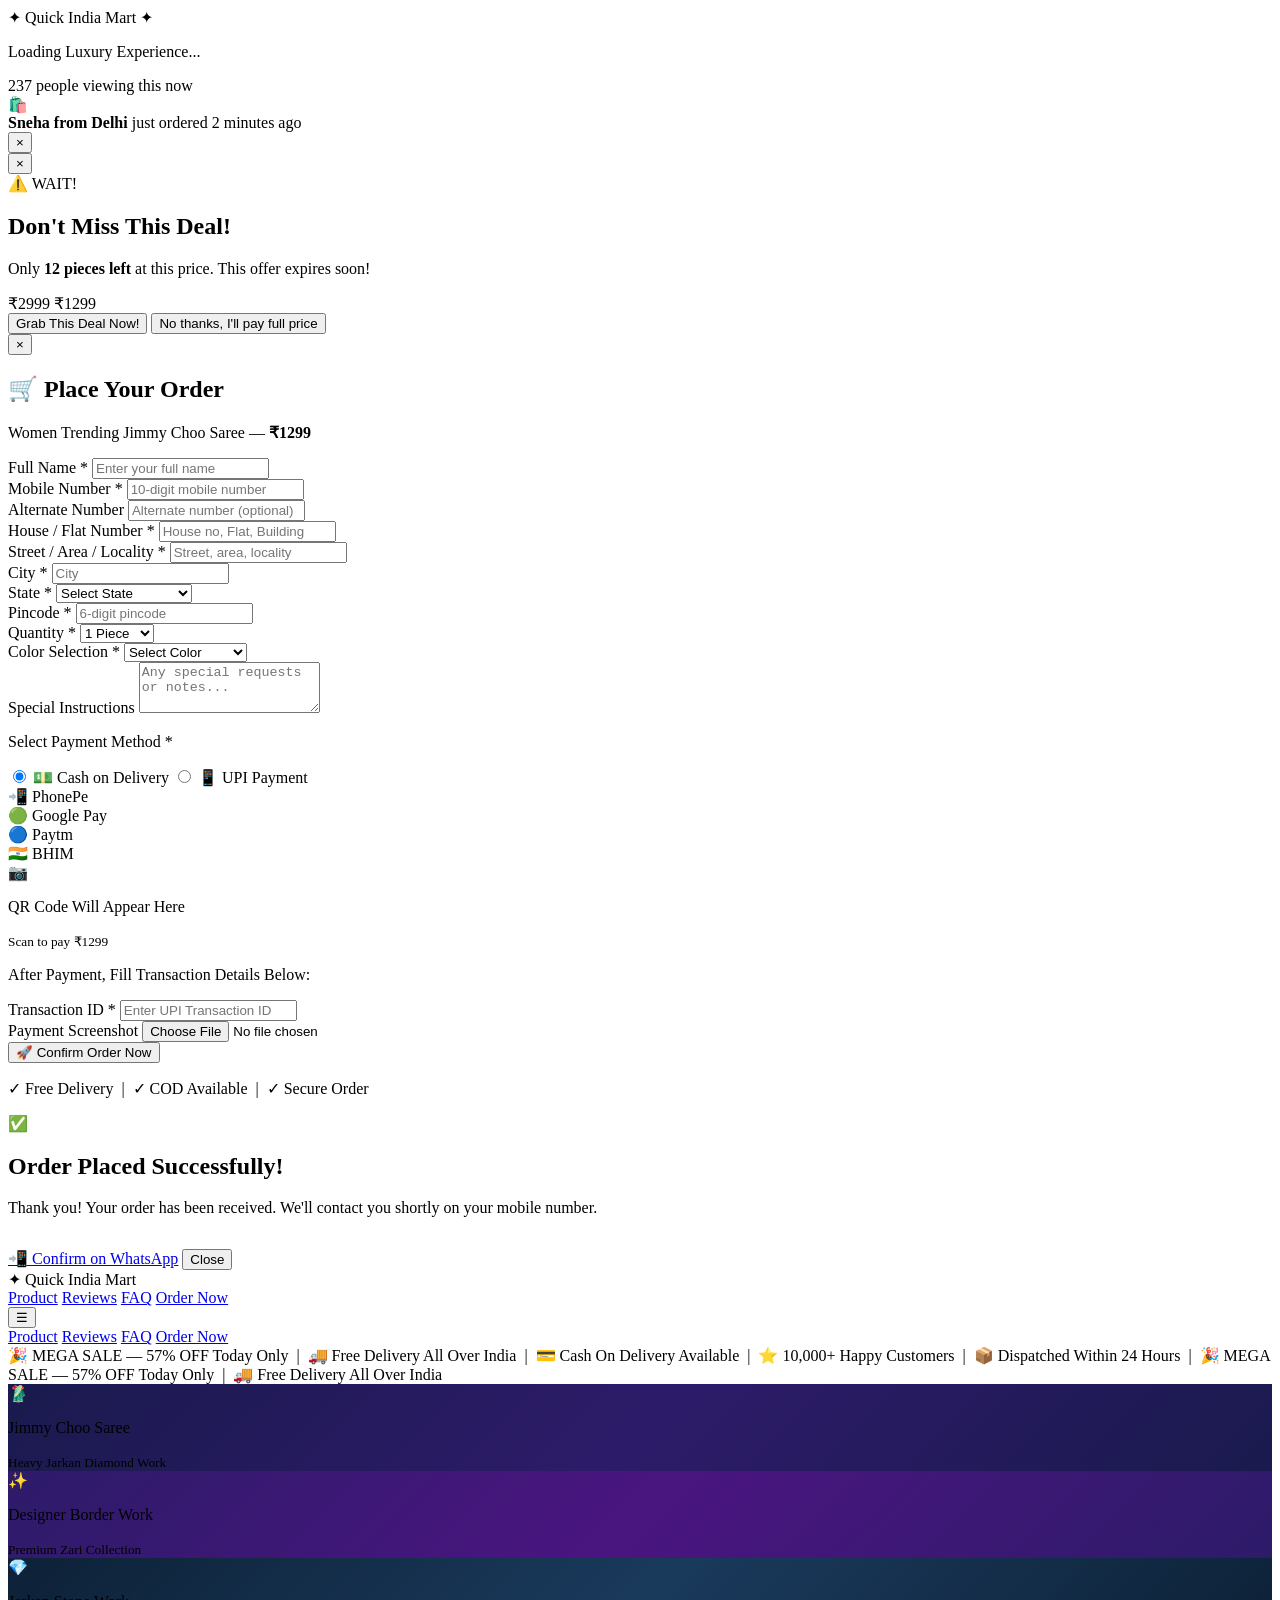
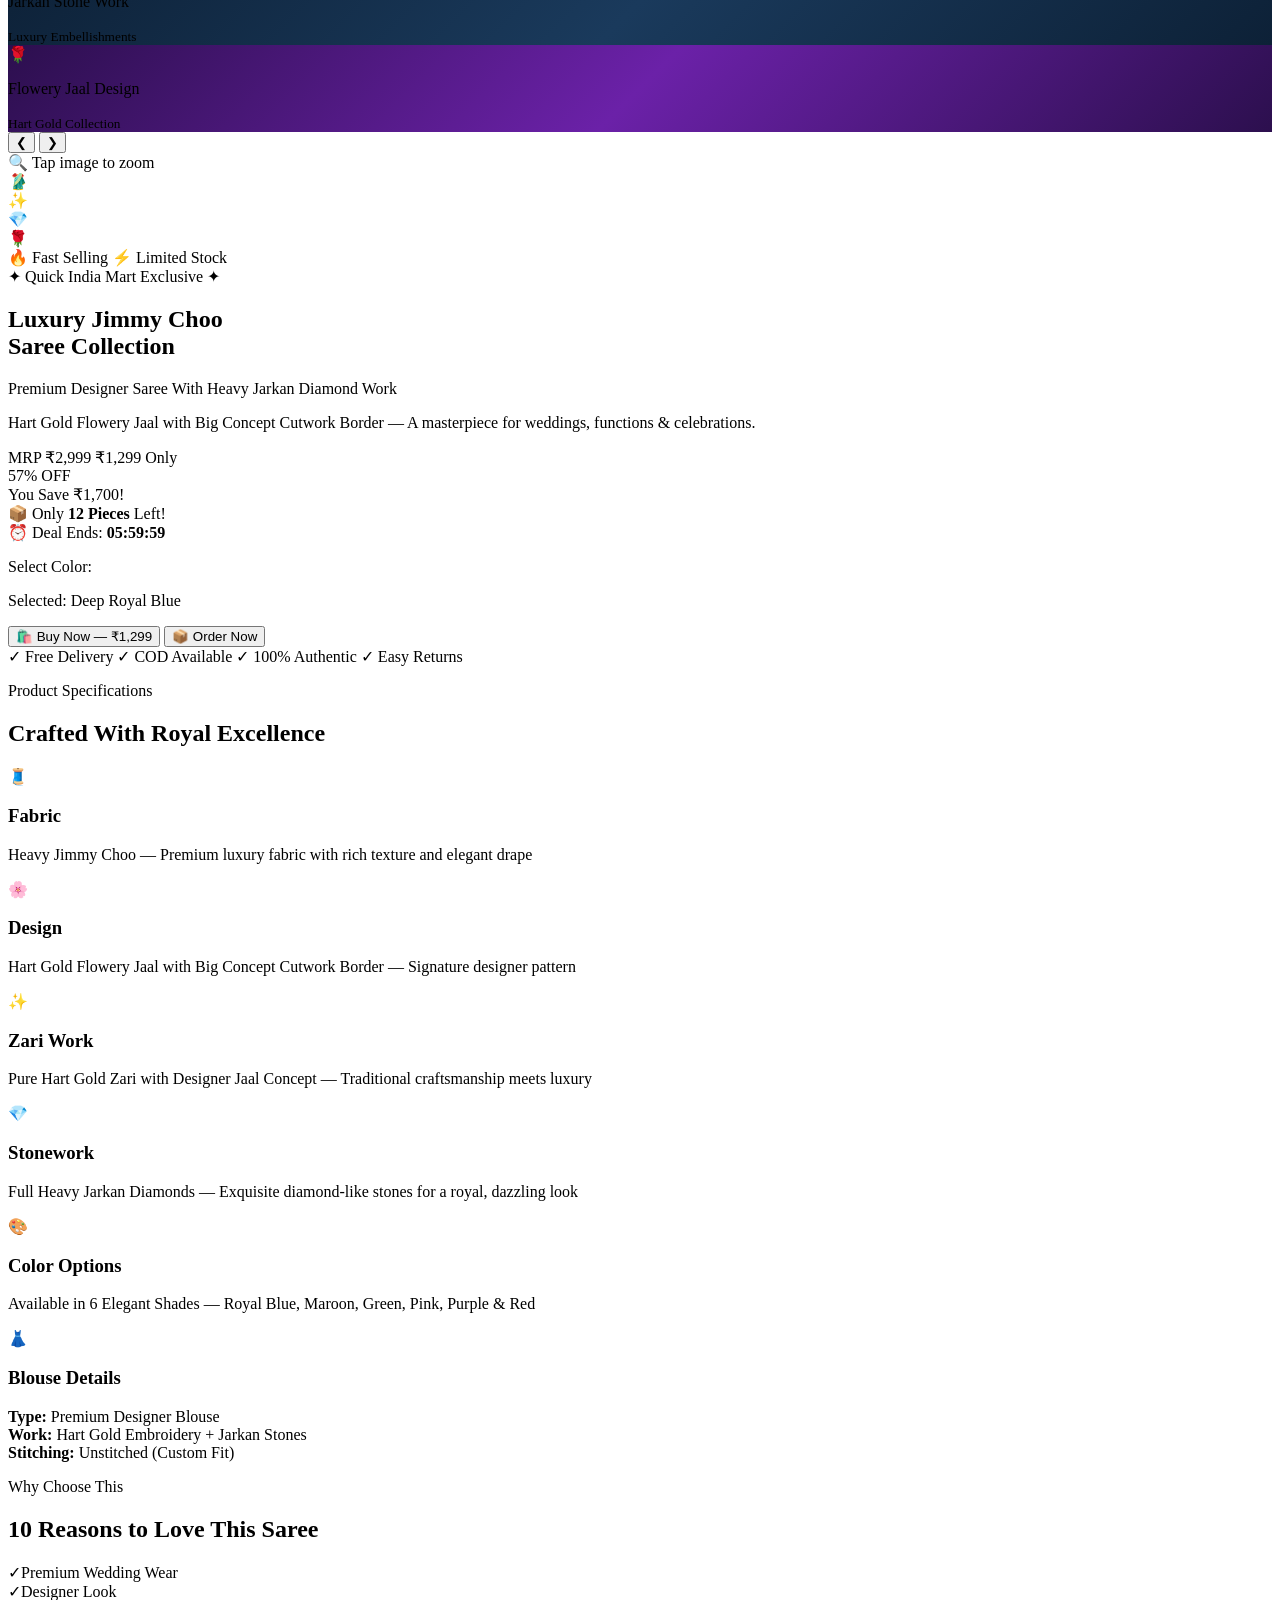
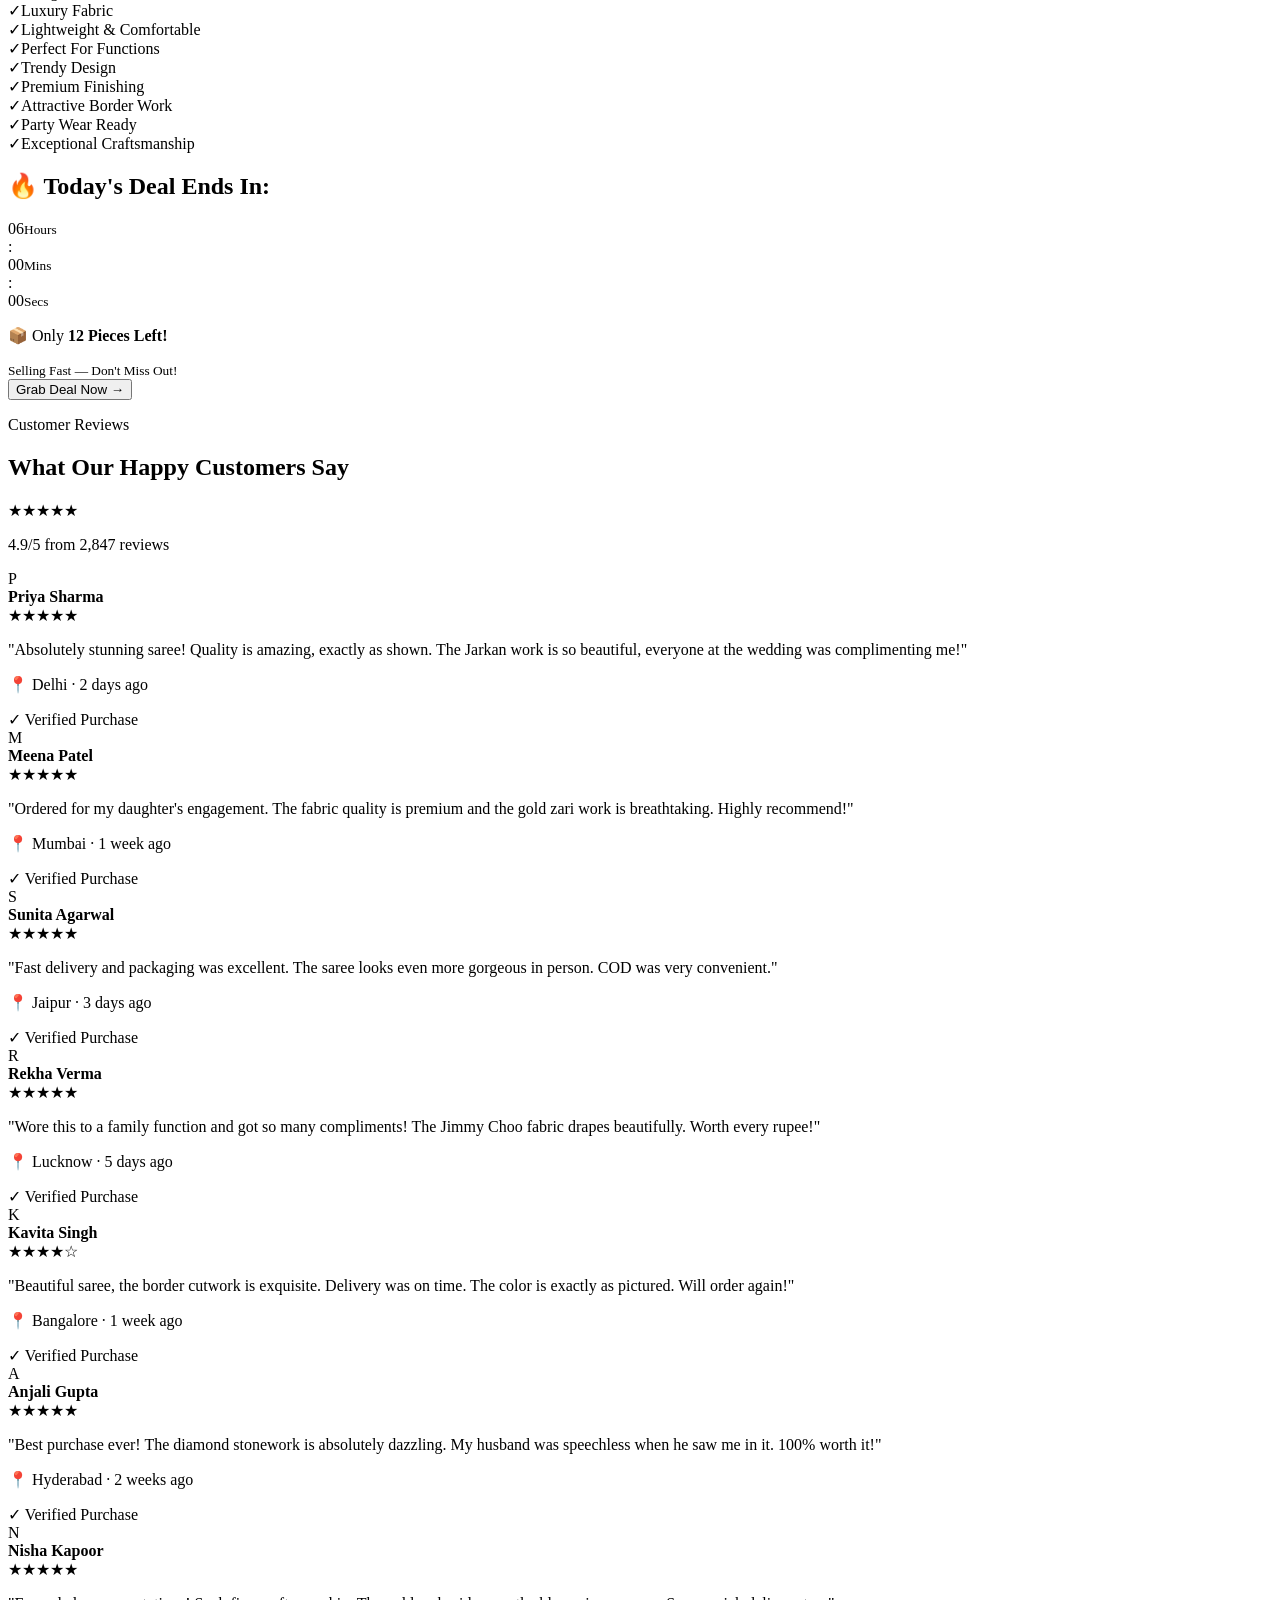
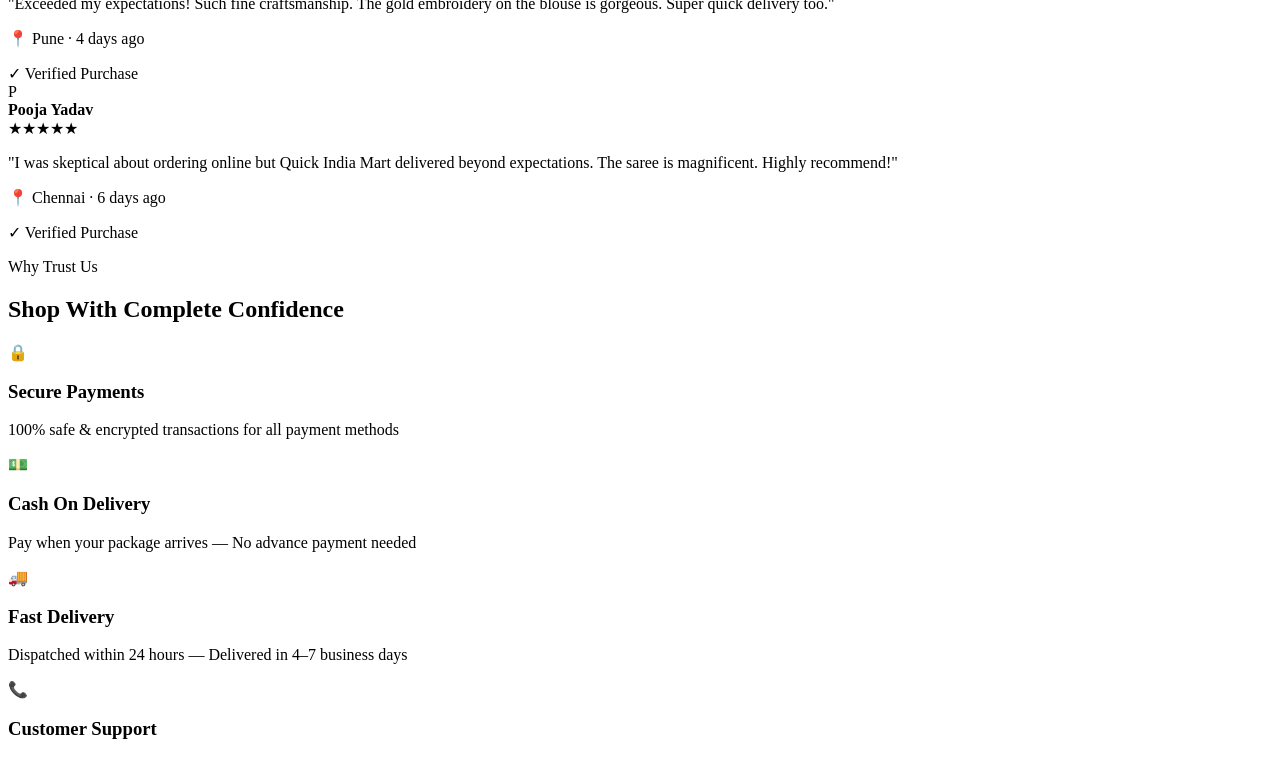
==== commit 51d7c7d6: "Rename index-9.html to index.html" ====
--- a/index.html
+++ b/index.html
@@ -11,8 +11,18 @@
   <link href="https://fonts.googleapis.com/css2?family=Playfair+Display:ital,wght@0,400;0,600;0,700;0,900;1,400;1,700&family=Poppins:wght@300;400;500;600;700&display=swap" rel="stylesheet" />
   <link rel="stylesheet" href="style.css" />
 </head>
-<body><!--
-<!-- LIVE VISITOR COUNTER -->
+<body>
+
+  <!-- PREMIUM LOADING SCREEN -->
+  <div id="loadingScreen">
+    <div class="loader-inner">
+      <div class="loader-logo">✦ Quick India Mart ✦</div>
+      <div class="loader-bar"><div class="loader-fill"></div></div>
+      <p>Loading Luxury Experience...</p>
+    </div>
+  </div>
+
+  <!-- LIVE VISITOR COUNTER -->
   <div id="visitorBadge">
     <span class="pulse-dot"></span>
     <span id="visitorCount">247</span> people viewing this now
@@ -151,7 +161,11 @@
             <div class="upi-app"><span>🇮🇳</span> BHIM</div>
           </div>
           <div class="qr-box">
-            
+            <div class="qr-placeholder">
+              <span>📷</span>
+              <p>QR Code Will Appear Here</p>
+              <small>Scan to pay ₹1299</small>
+            </div>
           </div>
           <p class="upi-note">After Payment, Fill Transaction Details Below:</p>
           <div class="form-group full">
@@ -161,10 +175,6 @@
           <div class="form-group full">
             <label>Payment Screenshot</label>
             <input type="file" id="screenshot" accept="image/*" />
-          </div>
-          <div class="qr-placeholder">
-   <img src="images/qr-code.jpg" alt="UPI QR Code" class="qr-image">
-   <p>Scan & Pay ₹1299</p>
           </div>
         </div>
         <button type="submit" class="btn-primary btn-glow full-width" id="submitOrderBtn">
@@ -232,28 +242,28 @@
           <div class="gallery-slider" id="heroSlider">
             <div class="slide active" style="background: linear-gradient(135deg, #1a1a4e 0%, #2d1b69 50%, #1a1a4e 100%);">
               <div class="slide-placeholder">
-                <img src="images/blue-saree.jpg" class="main-product-img">
+                <div class="saree-icon">🥻</div>
                 <p>Jimmy Choo Saree</p>
                 <small>Heavy Jarkan Diamond Work</small>
               </div>
             </div>
             <div class="slide" style="background: linear-gradient(135deg, #2d1b69 0%, #4a1580 50%, #2d1b69 100%);">
               <div class="slide-placeholder">
-                <img src="images/purple-saree.jpg" class="main-product-img">
+                <div class="saree-icon">✨</div>
                 <p>Designer Border Work</p>
                 <small>Premium Zari Collection</small>
               </div>
             </div>
             <div class="slide" style="background: linear-gradient(135deg, #0d2137 0%, #1a3a5c 50%, #0d2137 100%);">
               <div class="slide-placeholder">
-                <img src="images/blue-closeup.jpg" class="main-product-img">
+                <div class="saree-icon">💎</div>
                 <p>Jarkan Stone Work</p>
                 <small>Luxury Embellishments</small>
               </div>
             </div>
             <div class="slide" style="background: linear-gradient(135deg, #2c0f4e 0%, #6b21a8 50%, #2c0f4e 100%);">
               <div class="slide-placeholder">
-                <img src="images/purple-closeup.jpg" class="main-product-img">
+                <div class="saree-icon">🌹</div>
                 <p>Flowery Jaal Design</p>
                 <small>Hart Gold Collection</small>
               </div>
@@ -265,21 +275,10 @@
           <div class="gallery-zoom-hint">🔍 Tap image to zoom</div>
         </div>
         <div class="gallery-thumbs" id="galleryThumbs">
-          <div class="thumb active" onclick="goToSlide(0)">
-    <img src="images/blue-saree.jpg">
-</div>
-
-<div class="thumb" onclick="goToSlide(1)">
-    <img src="images/purple-saree.jpg">
-</div>
-
-<div class="thumb" onclick="goToSlide(2)">
-    <img src="images/blue-closeup.jpg">
-</div>
-
-<div class="thumb" onclick="goToSlide(3)">
-    <img src="images/purple-closeup.jpg">
-</div>
+          <div class="thumb active" onclick="goToSlide(0)">🥻</div>
+          <div class="thumb" onclick="goToSlide(1)">✨</div>
+          <div class="thumb" onclick="goToSlide(2)">💎</div>
+          <div class="thumb" onclick="goToSlide(3)">🌹</div>
         </div>
       </div>
 
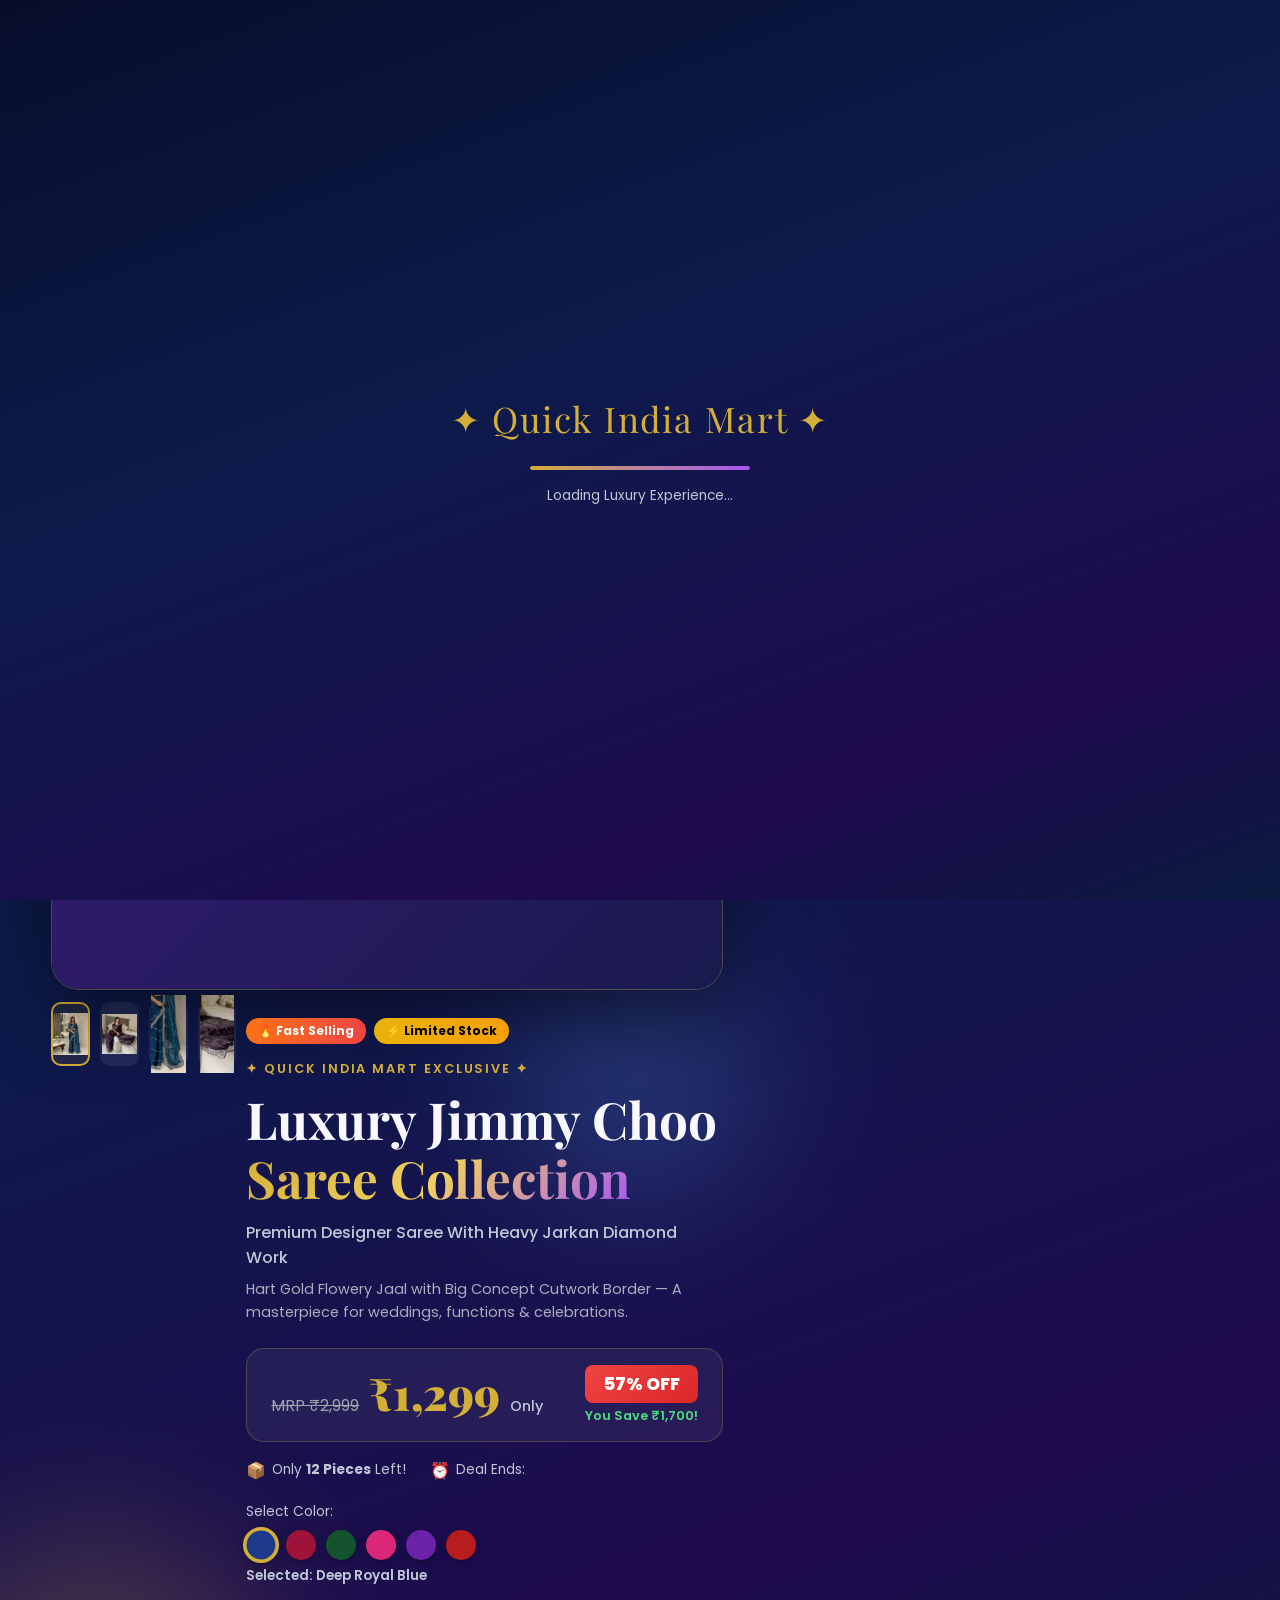
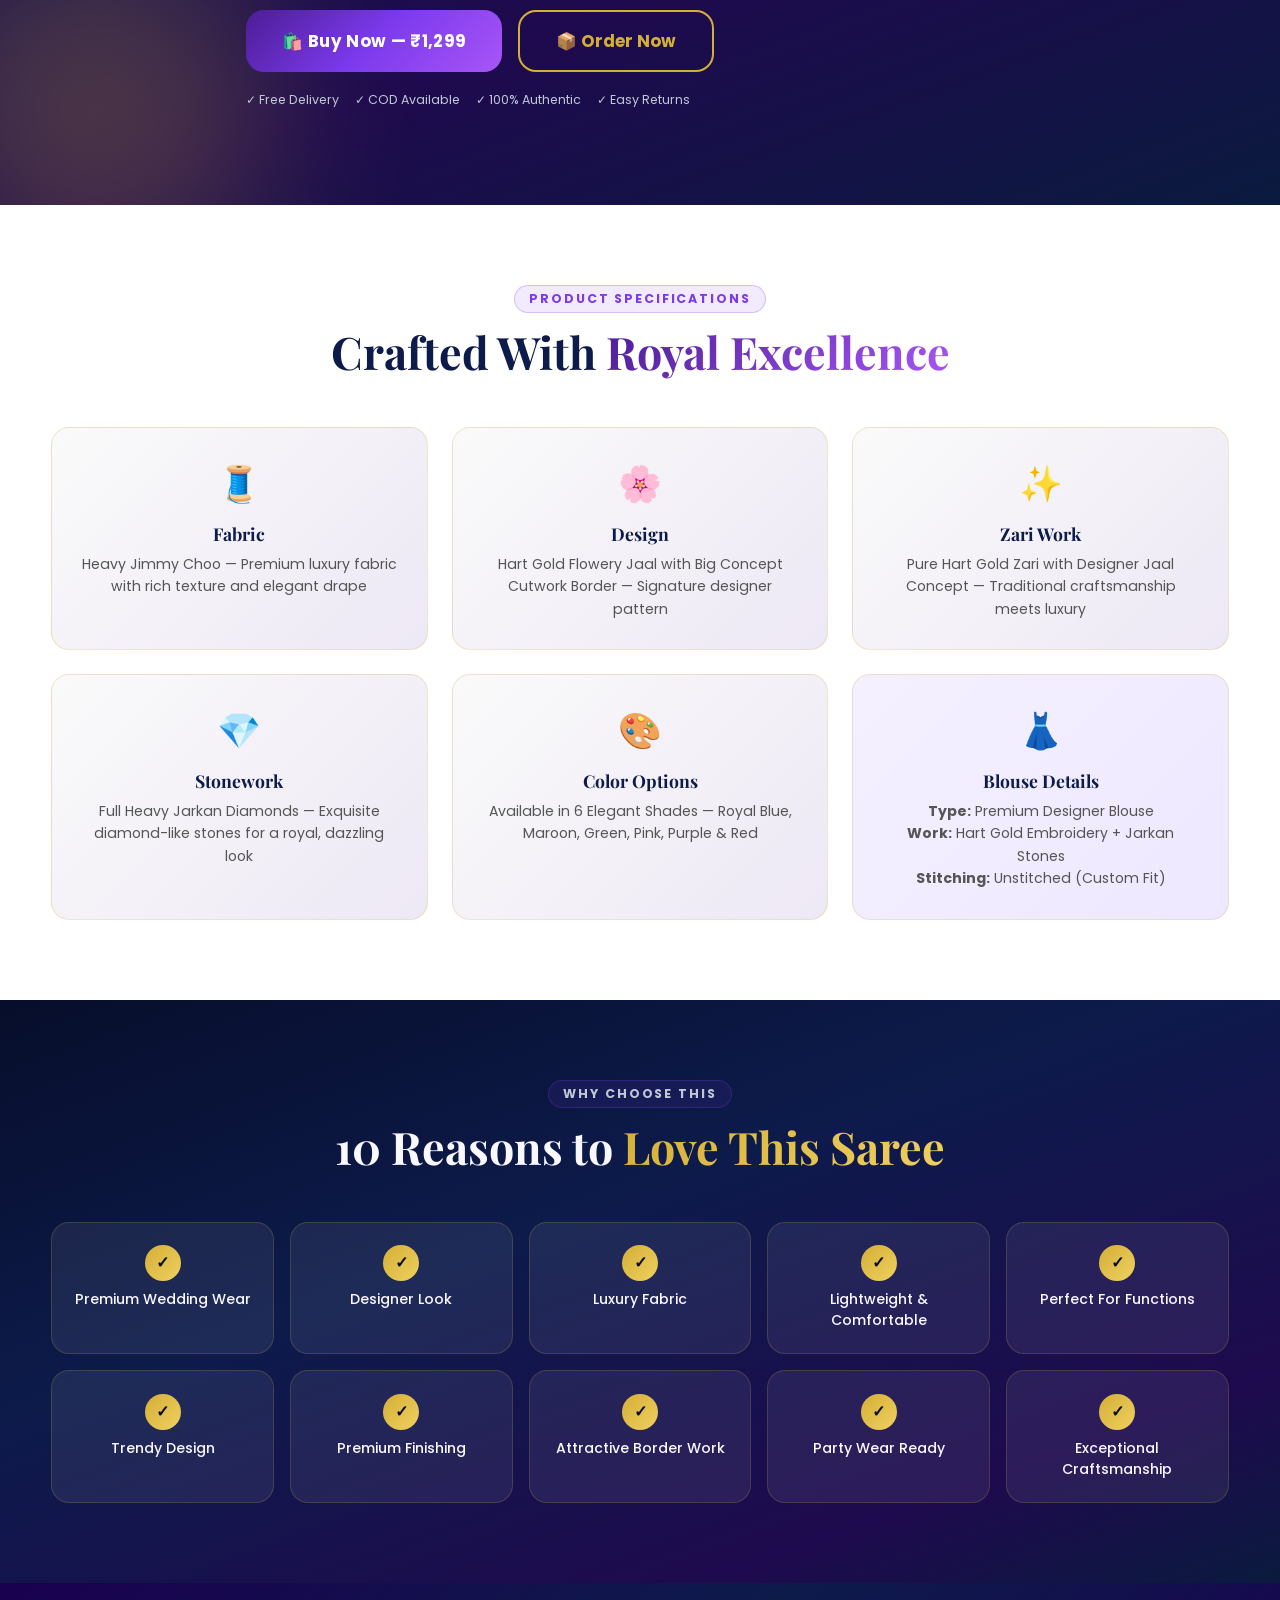
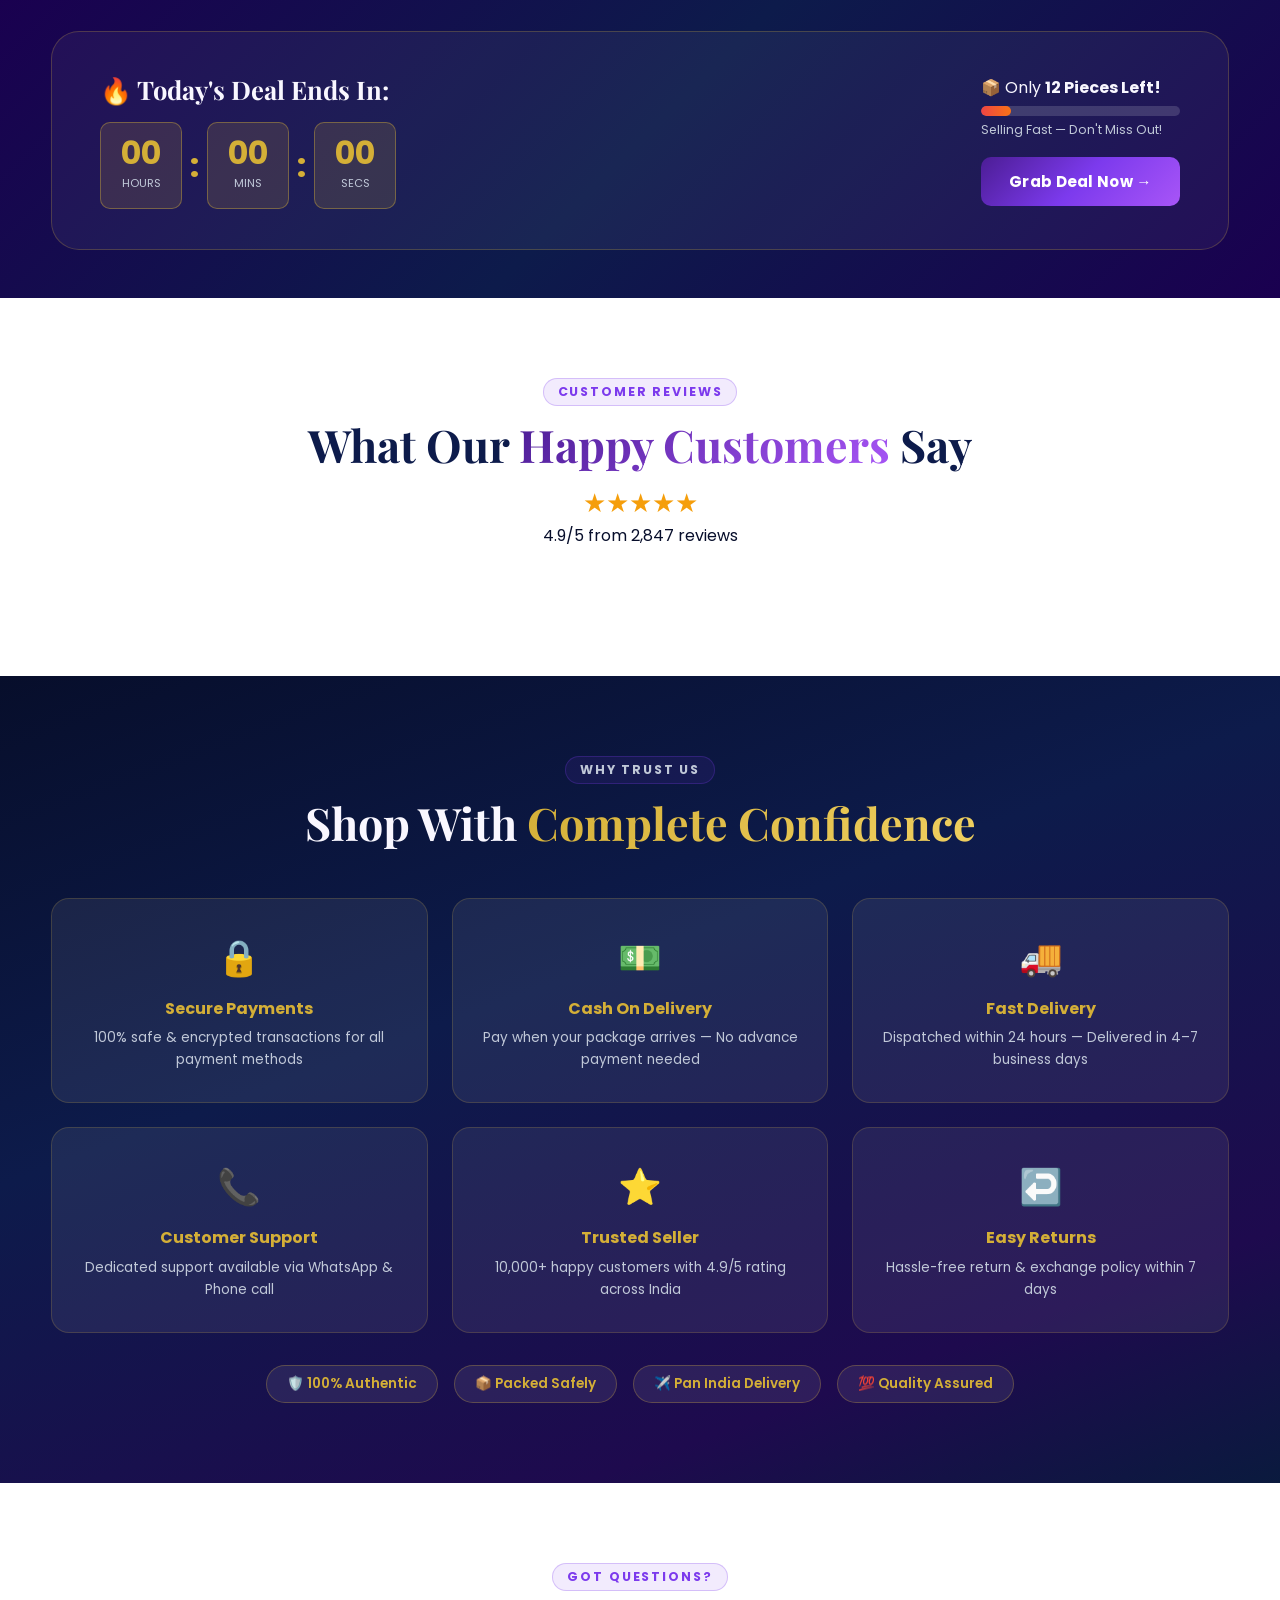
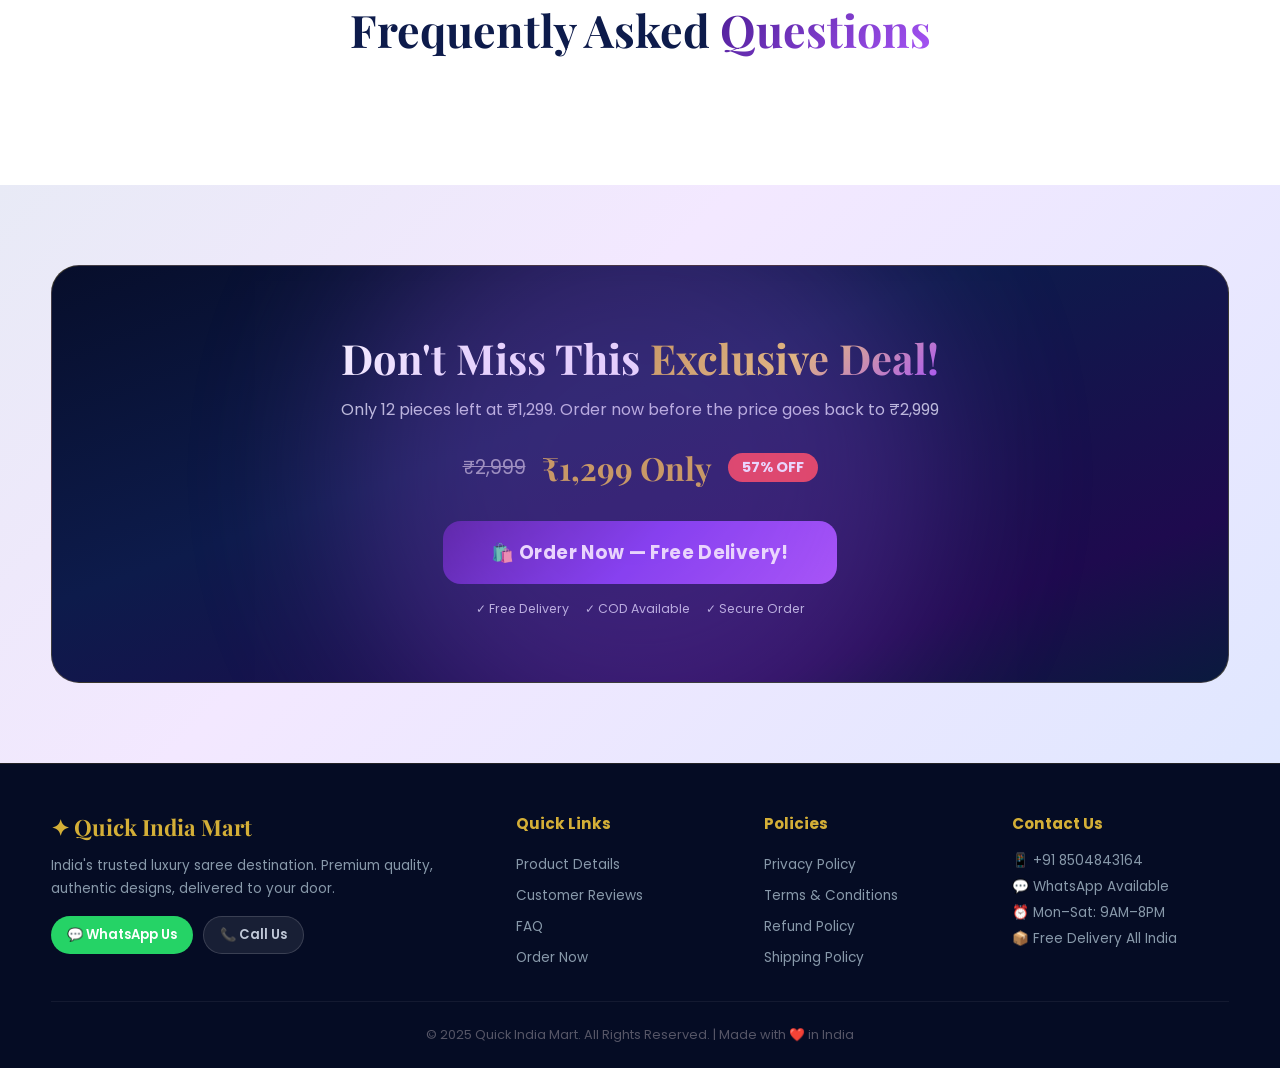
==== commit 7bcaa013: "Update index.html" ====
--- a/index.html
+++ b/index.html
@@ -275,12 +275,21 @@
           <div class="gallery-zoom-hint">🔍 Tap image to zoom</div>
         </div>
         <div class="gallery-thumbs" id="galleryThumbs">
-          <div class="thumb active" onclick="goToSlide(0)">🥻</div>
-          <div class="thumb" onclick="goToSlide(1)">✨</div>
-          <div class="thumb" onclick="goToSlide(2)">💎</div>
-          <div class="thumb" onclick="goToSlide(3)">🌹</div>
-        </div>
-      </div>
+          <div class="thumb active" onclick="goToSlide(0)">
+    <img src="images/blue-saree.jpg">
+</div>
+
+<div class="thumb" onclick="goToSlide(1)">
+    <img src="images/purple-saree.jpg">
+</div>
+
+<div class="thumb" onclick="goToSlide(2)">
+    <img src="images/blue-closeup.jpg">
+</div>
+
+<div class="thumb" onclick="goToSlide(3)">
+    <img src="images/purple-closeup.jpg">
+</div>
 
       <!-- Hero Content -->
       <div class="hero-content fade-in-right">
--- a/style.css
+++ b/style.css
@@ -0,0 +1,1154 @@
+/* ============================================================
+   QUICK INDIA MART — PREMIUM E-COMMERCE STYLESHEET
+   ============================================================ */
+
+/* ---- CSS VARIABLES ---- */
+:root {
+  --navy:       #0d1b4b;
+  --navy-dark:  #070e2b;
+  --navy-mid:   #1a2d6d;
+  --purple:     #4c1d95;
+  --purple-mid: #7c3aed;
+  --purple-lt:  #a855f7;
+  --gold:       #d4af37;
+  --gold-lt:    #f0d060;
+  --silver:     #c0c8d8;
+  --white:      #f9f7ff;
+  --off-white:  #ede8f5;
+  --bg-grad:    linear-gradient(135deg, #e8eaf6 0%, #f3e8ff 40%, #e0e7ff 100%);
+  --btn-grad:   linear-gradient(135deg, #4c1d95, #7c3aed, #a855f7);
+  --hero-grad:  linear-gradient(160deg, #070e2b 0%, #0d1b4b 40%, #1e0a4e 80%, #0a1a3e 100%);
+  --card-bg:    rgba(255,255,255,0.92);
+  --card-border:rgba(212,175,55,0.25);
+  --shadow-sm:  0 4px 16px rgba(13,27,75,0.12);
+  --shadow-md:  0 8px 32px rgba(13,27,75,0.18);
+  --shadow-lg:  0 20px 60px rgba(13,27,75,0.25);
+  --radius-sm:  10px;
+  --radius-md:  18px;
+  --radius-lg:  28px;
+  --font-display: 'Playfair Display', serif;
+  --font-body:    'Poppins', sans-serif;
+  --transition:   all 0.3s cubic-bezier(0.4,0,0.2,1);
+}
+
+/* ---- RESET & BASE ---- */
+*, *::before, *::after { box-sizing: border-box; margin: 0; padding: 0; }
+
+html { scroll-behavior: smooth; font-size: 16px; }
+
+body {
+  font-family: var(--font-body);
+  background: var(--bg-grad);
+  color: var(--navy-dark);
+  overflow-x: hidden;
+  -webkit-font-smoothing: antialiased;
+}
+
+a { text-decoration: none; color: inherit; }
+ul { list-style: none; }
+img { max-width: 100%; display: block; }
+button { cursor: pointer; border: none; background: none; font-family: inherit; }
+input, select, textarea { font-family: inherit; }
+
+.container {
+  width: min(1200px, 92vw);
+  margin: 0 auto;
+}
+
+/* ============================================================
+   LOADING SCREEN
+   ============================================================ */
+#loadingScreen {
+  position: fixed; inset: 0;
+  background: var(--hero-grad);
+  display: flex; align-items: center; justify-content: center;
+  z-index: 9999;
+  transition: opacity 0.6s ease, visibility 0.6s;
+}
+#loadingScreen.hide { opacity: 0; visibility: hidden; pointer-events: none; }
+
+.loader-inner { text-align: center; color: var(--white); }
+.loader-logo {
+  font-family: var(--font-display);
+  font-size: clamp(1.4rem, 5vw, 2.2rem);
+  color: var(--gold);
+  margin-bottom: 1.5rem;
+  letter-spacing: 0.05em;
+  animation: shimmer 1.5s infinite alternate;
+}
+.loader-bar {
+  width: 220px; height: 4px;
+  background: rgba(255,255,255,0.2);
+  border-radius: 99px;
+  overflow: hidden;
+  margin: 0 auto 1rem;
+}
+.loader-fill {
+  height: 100%;
+  background: linear-gradient(90deg, var(--gold), var(--purple-lt));
+  border-radius: 99px;
+  animation: loading 2.2s ease forwards;
+}
+@keyframes loading { from { width: 0; } to { width: 100%; } }
+.loader-inner p { color: var(--silver); font-size: 0.85rem; }
+
+/* ============================================================
+   VISITOR BADGE
+   ============================================================ */
+#visitorBadge {
+  position: fixed; top: 80px; right: 16px;
+  background: rgba(13,27,75,0.9);
+  backdrop-filter: blur(10px);
+  color: var(--white);
+  font-size: 0.78rem;
+  padding: 6px 14px;
+  border-radius: 99px;
+  border: 1px solid rgba(212,175,55,0.4);
+  z-index: 998;
+  display: flex; align-items: center; gap: 6px;
+  box-shadow: var(--shadow-sm);
+}
+.pulse-dot {
+  width: 8px; height: 8px;
+  background: #22c55e;
+  border-radius: 50%;
+  animation: pulse 1.5s infinite;
+}
+@keyframes pulse {
+  0%,100% { opacity: 1; transform: scale(1); }
+  50% { opacity: 0.6; transform: scale(1.3); }
+}
+
+/* ============================================================
+   RECENT ORDER POPUP
+   ============================================================ */
+#recentOrderPopup {
+  position: fixed; bottom: 90px; left: 16px;
+  background: var(--white);
+  border-left: 4px solid var(--gold);
+  border-radius: var(--radius-sm);
+  padding: 12px 16px;
+  display: flex; align-items: center; gap: 10px;
+  z-index: 997;
+  max-width: 280px;
+  box-shadow: var(--shadow-md);
+  animation: slideInLeft 0.4s ease;
+}
+#recentOrderPopup.hidden { display: none; }
+.rop-icon { font-size: 1.5rem; }
+.rop-text { flex: 1; }
+.rop-text strong { display: block; font-size: 0.85rem; color: var(--navy); }
+.rop-text span { font-size: 0.75rem; color: #666; }
+.rop-close {
+  font-size: 1rem; color: #999; padding: 4px;
+  cursor: pointer; line-height: 1;
+}
+@keyframes slideInLeft {
+  from { transform: translateX(-120%); opacity: 0; }
+  to   { transform: translateX(0);    opacity: 1; }
+}
+
+/* ============================================================
+   MODAL OVERLAY
+   ============================================================ */
+.modal-overlay {
+  position: fixed; inset: 0;
+  background: rgba(7,14,43,0.75);
+  backdrop-filter: blur(6px);
+  z-index: 1000;
+  display: flex; align-items: center; justify-content: center;
+  padding: 16px;
+  overflow-y: auto;
+}
+.modal-overlay.hidden { display: none !important; }
+
+.modal-close-btn {
+  position: absolute; top: 12px; right: 16px;
+  font-size: 1.6rem; line-height: 1;
+  color: #888; cursor: pointer;
+  transition: var(--transition);
+}
+.modal-close-btn:hover { color: var(--navy); transform: scale(1.2); }
+
+/* EXIT MODAL */
+.exit-modal {
+  background: var(--white);
+  border-radius: var(--radius-lg);
+  padding: 2.5rem 2rem;
+  max-width: 420px;
+  width: 100%;
+  text-align: center;
+  position: relative;
+  animation: popIn 0.35s ease;
+}
+.exit-badge {
+  background: #fee2e2; color: #dc2626;
+  display: inline-block;
+  padding: 4px 16px;
+  border-radius: 99px;
+  font-size: 0.85rem; font-weight: 600;
+  margin-bottom: 0.75rem;
+}
+.exit-modal h2 { font-family: var(--font-display); color: var(--navy); margin-bottom: 0.5rem; }
+.exit-modal p { color: #555; margin-bottom: 1rem; }
+.exit-price { margin: 1rem 0; }
+
+/* ============================================================
+   ORDER MODAL
+   ============================================================ */
+.order-modal {
+  background: var(--white);
+  border-radius: var(--radius-lg);
+  padding: 2rem;
+  max-width: 660px;
+  width: 100%;
+  position: relative;
+  max-height: 92vh;
+  overflow-y: auto;
+  animation: popIn 0.35s ease;
+}
+@keyframes popIn {
+  from { transform: scale(0.85) translateY(30px); opacity: 0; }
+  to   { transform: scale(1) translateY(0); opacity: 1; }
+}
+
+.modal-header {
+  text-align: center;
+  margin-bottom: 1.5rem;
+  padding-bottom: 1rem;
+  border-bottom: 2px solid var(--off-white);
+}
+.modal-header h2 {
+  font-family: var(--font-display);
+  color: var(--navy);
+  font-size: 1.5rem;
+}
+.modal-header p { color: #555; margin-top: 0.25rem; }
+
+.form-grid { display: grid; grid-template-columns: 1fr 1fr; gap: 1rem; }
+.form-group { display: flex; flex-direction: column; gap: 5px; }
+.form-group.full { grid-column: 1 / -1; }
+.form-group label { font-size: 0.82rem; font-weight: 600; color: var(--navy); }
+
+.form-group input,
+.form-group select,
+.form-group textarea {
+  padding: 10px 14px;
+  border: 1.5px solid #d1d5db;
+  border-radius: var(--radius-sm);
+  font-size: 0.9rem;
+  color: var(--navy-dark);
+  background: #fafafa;
+  transition: var(--transition);
+  outline: none;
+}
+.form-group input:focus,
+.form-group select:focus,
+.form-group textarea:focus {
+  border-color: var(--purple-mid);
+  box-shadow: 0 0 0 3px rgba(124,58,237,0.12);
+  background: #fff;
+}
+.form-group input.invalid,
+.form-group select.invalid {
+  border-color: #ef4444;
+  background: #fef2f2;
+}
+.err { font-size: 0.75rem; color: #ef4444; min-height: 16px; }
+
+/* Payment */
+.payment-choice { margin: 1.2rem 0; }
+.payment-choice > p { font-weight: 600; color: var(--navy); margin-bottom: 0.5rem; }
+.payment-btns { display: flex; gap: 1rem; flex-wrap: wrap; }
+.pay-opt {
+  display: flex; align-items: center; gap: 8px;
+  padding: 10px 20px;
+  border: 2px solid #d1d5db;
+  border-radius: var(--radius-sm);
+  cursor: pointer;
+  font-size: 0.9rem;
+  font-weight: 500;
+  transition: var(--transition);
+  user-select: none;
+}
+.pay-opt:has(input:checked) {
+  border-color: var(--purple-mid);
+  background: #f5f0ff;
+  color: var(--purple);
+}
+.pay-opt input { display: none; }
+
+/* UPI */
+#upiSection { margin-top: 1rem; }
+.upi-options {
+  display: grid; grid-template-columns: repeat(4, 1fr);
+  gap: 0.5rem; margin-bottom: 1rem;
+}
+.upi-app {
+  background: var(--off-white);
+  border-radius: var(--radius-sm);
+  padding: 10px 8px;
+  text-align: center;
+  font-size: 0.8rem;
+  font-weight: 600;
+  color: var(--navy);
+}
+.qr-box { text-align: center; margin: 1rem 0; }
+.qr-placeholder {
+  display: inline-flex; flex-direction: column; align-items: center;
+  gap: 6px;
+  border: 3px dashed #d1d5db;
+  border-radius: var(--radius-md);
+  padding: 2rem 3rem;
+  color: #888;
+}
+.qr-placeholder span { font-size: 2rem; }
+.qr-placeholder p { font-weight: 600; }
+.upi-note { font-size: 0.85rem; font-weight: 600; color: var(--navy); margin-bottom: 0.5rem; }
+
+/* Success */
+.success-content { text-align: center; padding: 2rem; }
+.success-icon { font-size: 4rem; margin-bottom: 1rem; }
+.success-content h2 { font-family: var(--font-display); color: var(--navy); margin-bottom: 0.5rem; }
+.success-content p { color: #555; margin-bottom: 1rem; }
+.success-details {
+  background: var(--off-white);
+  border-radius: var(--radius-sm);
+  padding: 1rem;
+  font-size: 0.85rem;
+  text-align: left;
+  margin: 1rem 0;
+  line-height: 1.9;
+}
+
+.form-note {
+  text-align: center;
+  font-size: 0.78rem;
+  color: #666;
+  margin-top: 0.75rem;
+}
+.full-width { width: 100%; }
+
+/* ============================================================
+   BUTTONS
+   ============================================================ */
+.btn-primary {
+  display: inline-flex; align-items: center; justify-content: center; gap: 8px;
+  background: var(--btn-grad);
+  color: #fff;
+  font-weight: 700;
+  font-size: 0.95rem;
+  padding: 13px 28px;
+  border-radius: var(--radius-sm);
+  border: none;
+  cursor: pointer;
+  transition: var(--transition);
+  letter-spacing: 0.02em;
+}
+.btn-primary:hover {
+  transform: translateY(-2px);
+  box-shadow: 0 8px 24px rgba(124,58,237,0.4);
+}
+.btn-glow { animation: btnGlow 2s infinite alternate; }
+@keyframes btnGlow {
+  from { box-shadow: 0 4px 16px rgba(124,58,237,0.3); }
+  to   { box-shadow: 0 8px 32px rgba(168,85,247,0.6); }
+}
+
+.btn-secondary {
+  display: inline-flex; align-items: center; justify-content: center; gap: 8px;
+  background: transparent;
+  color: var(--gold);
+  font-weight: 700;
+  font-size: 0.95rem;
+  padding: 12px 28px;
+  border-radius: var(--radius-sm);
+  border: 2px solid var(--gold);
+  cursor: pointer;
+  transition: var(--transition);
+}
+.btn-secondary:hover {
+  background: var(--gold);
+  color: var(--navy-dark);
+  transform: translateY(-2px);
+}
+
+.btn-ghost {
+  display: block; width: 100%;
+  background: transparent;
+  color: #888;
+  font-size: 0.85rem;
+  padding: 10px;
+  border-radius: var(--radius-sm);
+  border: 1px solid #e5e7eb;
+  cursor: pointer;
+  transition: var(--transition);
+  margin-top: 0.5rem;
+}
+.btn-ghost:hover { background: #f9fafb; color: var(--navy); }
+
+.btn-large { padding: 16px 36px; font-size: 1.05rem; border-radius: var(--radius-md); }
+.btn-xl    { padding: 18px 48px; font-size: 1.15rem; border-radius: var(--radius-md); }
+
+/* ============================================================
+   HEADER
+   ============================================================ */
+#siteHeader {
+  position: sticky; top: 0;
+  background: rgba(7,14,43,0.95);
+  backdrop-filter: blur(16px);
+  z-index: 990;
+  border-bottom: 1px solid rgba(212,175,55,0.2);
+  transition: var(--transition);
+}
+#siteHeader.scrolled {
+  box-shadow: 0 4px 30px rgba(0,0,0,0.3);
+}
+
+.header-inner {
+  display: flex; align-items: center; justify-content: space-between;
+  padding: 14px 24px;
+  max-width: 1200px;
+  margin: 0 auto;
+}
+.header-logo {
+  display: flex; align-items: center; gap: 8px;
+  font-family: var(--font-display);
+  font-size: 1.3rem;
+  color: var(--gold);
+  font-weight: 700;
+}
+.logo-icon { font-size: 1.1rem; animation: shimmer 2s infinite alternate; }
+@keyframes shimmer {
+  from { opacity: 0.7; } to { opacity: 1; }
+}
+
+.header-nav { display: flex; align-items: center; gap: 2rem; }
+.header-nav a {
+  color: var(--silver);
+  font-size: 0.9rem;
+  font-weight: 500;
+  transition: var(--transition);
+}
+.header-nav a:hover { color: var(--gold); }
+.nav-order-btn {
+  background: var(--btn-grad);
+  color: #fff !important;
+  padding: 8px 20px;
+  border-radius: 99px;
+  font-weight: 600 !important;
+}
+.nav-order-btn:hover { transform: translateY(-1px); box-shadow: 0 4px 16px rgba(124,58,237,0.4); }
+
+.hamburger {
+  display: none;
+  color: var(--gold);
+  font-size: 1.5rem;
+  padding: 4px;
+}
+.mobile-nav {
+  background: rgba(7,14,43,0.98);
+  display: flex; flex-direction: column;
+  border-top: 1px solid rgba(212,175,55,0.15);
+}
+.mobile-nav a {
+  color: var(--silver);
+  padding: 14px 24px;
+  font-size: 0.95rem;
+  border-bottom: 1px solid rgba(255,255,255,0.05);
+  transition: var(--transition);
+}
+.mobile-nav a:hover { color: var(--gold); background: rgba(212,175,55,0.05); }
+.mobile-nav.hidden { display: none; }
+
+/* ============================================================
+   ANNOUNCEMENT BAR
+   ============================================================ */
+.announcement-bar {
+  background: linear-gradient(90deg, var(--purple) 0%, var(--navy) 50%, var(--purple) 100%);
+  color: var(--gold-lt);
+  font-size: 0.82rem;
+  font-weight: 600;
+  overflow: hidden;
+  white-space: nowrap;
+  padding: 8px 0;
+}
+.announcement-scroll {
+  display: inline-block;
+  animation: marquee 28s linear infinite;
+}
+@keyframes marquee { from { transform: translateX(50vw); } to { transform: translateX(-100%); } }
+
+/* ============================================================
+   HERO SECTION
+   ============================================================ */
+.hero {
+  background: var(--hero-grad);
+  position: relative;
+  overflow: hidden;
+  min-height: 100vh;
+  display: flex; align-items: center;
+}
+
+.hero-bg-orbs { position: absolute; inset: 0; pointer-events: none; overflow: hidden; }
+.orb {
+  position: absolute;
+  border-radius: 50%;
+  filter: blur(80px);
+  opacity: 0.25;
+}
+.orb1 { width: 500px; height: 500px; background: var(--purple); top: -100px; right: -100px; animation: floatOrb 8s ease-in-out infinite; }
+.orb2 { width: 350px; height: 350px; background: var(--gold); bottom: -80px; left: -80px; animation: floatOrb 10s ease-in-out infinite reverse; }
+.orb3 { width: 250px; height: 250px; background: #60a5fa; top: 50%; left: 40%; animation: floatOrb 6s ease-in-out infinite 3s; }
+.orb4 { width: 600px; height: 600px; background: var(--purple-lt); top: 50%; left: 50%; transform: translate(-50%,-50%); }
+
+@keyframes floatOrb {
+  0%,100% { transform: translateY(0) scale(1); }
+  50% { transform: translateY(-30px) scale(1.05); }
+}
+
+.hero-grid {
+  display: grid;
+  grid-template-columns: 1fr 1fr;
+  gap: 3rem;
+  align-items: center;
+  padding: 3rem 0 5rem;
+}
+
+/* Gallery */
+.hero-gallery { position: relative; }
+.gallery-main {
+  position: relative;
+  border-radius: var(--radius-lg);
+  overflow: hidden;
+  box-shadow: 0 20px 80px rgba(0,0,0,0.5);
+  border: 1px solid rgba(212,175,55,0.3);
+  aspect-ratio: 4/5;
+}
+.gallery-slider { height: 100%; position: relative; }
+.slide {
+  position: absolute; inset: 0;
+  display: flex; align-items: center; justify-content: center;
+  opacity: 0;
+  transition: opacity 0.6s ease;
+}
+.slide.active { opacity: 1; }
+.slide-placeholder { text-align: center; color: rgba(255,255,255,0.9); }
+.saree-icon { font-size: clamp(4rem, 10vw, 7rem); margin-bottom: 1rem; filter: drop-shadow(0 0 20px rgba(212,175,55,0.5)); }
+.slide-placeholder p { font-family: var(--font-display); font-size: 1.3rem; margin-bottom: 0.25rem; }
+.slide-placeholder small { opacity: 0.7; font-size: 0.85rem; }
+
+.slide-btn {
+  position: absolute; top: 50%; transform: translateY(-50%);
+  background: rgba(7,14,43,0.7);
+  color: var(--gold);
+  width: 40px; height: 40px;
+  border-radius: 50%;
+  font-size: 1rem;
+  display: flex; align-items: center; justify-content: center;
+  z-index: 5;
+  transition: var(--transition);
+  border: 1px solid rgba(212,175,55,0.3);
+}
+.slide-btn:hover { background: var(--gold); color: var(--navy); }
+.slide-btn.prev { left: 10px; }
+.slide-btn.next { right: 10px; }
+
+.slide-dots {
+  position: absolute; bottom: 12px; left: 50%; transform: translateX(-50%);
+  display: flex; gap: 6px; z-index: 5;
+}
+.dot {
+  width: 8px; height: 8px; border-radius: 50%;
+  background: rgba(255,255,255,0.4);
+  transition: var(--transition); cursor: pointer;
+}
+.dot.active { background: var(--gold); width: 20px; border-radius: 99px; }
+
+.gallery-zoom-hint {
+  position: absolute; top: 12px; right: 12px;
+  background: rgba(7,14,43,0.7);
+  color: var(--silver);
+  font-size: 0.72rem;
+  padding: 4px 10px; border-radius: 99px;
+  z-index: 5;
+}
+.gallery-thumbs {
+  display: flex; gap: 10px;
+  margin-top: 12px;
+  justify-content: center;
+}
+.thumb {
+  width: 64px; height: 64px;
+  background: rgba(255,255,255,0.08);
+  border-radius: 10px;
+  display: flex; align-items: center; justify-content: center;
+  font-size: 1.6rem;
+  cursor: pointer;
+  border: 2px solid transparent;
+  transition: var(--transition);
+}
+.thumb.active, .thumb:hover { border-color: var(--gold); background: rgba(212,175,55,0.1); }
+
+/* Hero Content */
+.hero-content { padding: 1rem 0; }
+.hero-badges { display: flex; gap: 8px; flex-wrap: wrap; margin-bottom: 1rem; }
+.badge {
+  font-size: 0.75rem; font-weight: 700;
+  padding: 4px 12px; border-radius: 99px;
+}
+.badge-fire { background: linear-gradient(90deg,#f97316,#ef4444); color: #fff; }
+.badge-stock { background: linear-gradient(90deg,#eab308,#f59e0b); color: #000; }
+
+.brand-tag {
+  font-size: 0.8rem; letter-spacing: 0.15em;
+  color: var(--gold);
+  font-weight: 600; margin-bottom: 0.75rem;
+  text-transform: uppercase;
+}
+
+.hero-title {
+  font-family: var(--font-display);
+  font-size: clamp(2rem, 4vw, 3.2rem);
+  line-height: 1.15;
+  color: var(--white);
+  margin-bottom: 0.75rem;
+}
+.title-gradient {
+  background: linear-gradient(135deg, var(--gold), var(--gold-lt), var(--purple-lt));
+  -webkit-background-clip: text;
+  -webkit-text-fill-color: transparent;
+  background-clip: text;
+}
+.hero-sub {
+  color: var(--silver);
+  font-size: 1rem;
+  font-weight: 500;
+  margin-bottom: 0.5rem;
+}
+.hero-desc {
+  color: rgba(255,255,255,0.65);
+  font-size: 0.9rem;
+  line-height: 1.6;
+  margin-bottom: 1.5rem;
+}
+
+/* Price Box */
+.price-box {
+  display: flex; align-items: center; gap: 1.5rem;
+  background: rgba(255,255,255,0.06);
+  border: 1px solid rgba(212,175,55,0.25);
+  border-radius: var(--radius-md);
+  padding: 1rem 1.5rem;
+  margin-bottom: 1rem;
+}
+.price-left { display: flex; align-items: baseline; gap: 10px; }
+.mrp { color: #9ca3af; text-decoration: line-through; font-size: 1rem; }
+.current-price {
+  font-family: var(--font-display);
+  font-size: clamp(2rem, 5vw, 2.8rem);
+  color: var(--gold);
+  font-weight: 900;
+  line-height: 1;
+}
+.price-label { color: var(--silver); font-size: 0.9rem; font-weight: 500; }
+.price-right { margin-left: auto; text-align: center; }
+.discount-badge {
+  background: linear-gradient(135deg, #ef4444, #dc2626);
+  color: #fff;
+  font-size: 1.1rem; font-weight: 800;
+  padding: 6px 14px; border-radius: 8px;
+  margin-bottom: 4px;
+}
+.saving { color: #4ade80; font-size: 0.8rem; font-weight: 600; }
+
+/* Urgency Box */
+.urgency-box {
+  display: flex; gap: 1.5rem; flex-wrap: wrap;
+  margin-bottom: 1.2rem;
+}
+.urgency-item {
+  display: flex; align-items: center; gap: 6px;
+  color: var(--silver);
+  font-size: 0.85rem;
+}
+.urgency-icon { font-size: 1rem; }
+
+/* Color Select */
+.color-select { margin-bottom: 1.5rem; }
+.color-select > p { color: var(--silver); font-size: 0.85rem; margin-bottom: 8px; }
+.color-dots { display: flex; gap: 10px; flex-wrap: wrap; }
+.c-dot {
+  width: 30px; height: 30px; border-radius: 50%;
+  cursor: pointer;
+  border: 3px solid transparent;
+  transition: var(--transition);
+  box-shadow: 0 2px 8px rgba(0,0,0,0.3);
+}
+.c-dot:hover, .c-dot.active { border-color: var(--gold); transform: scale(1.2); }
+.c-blue   { background: #1e3a8a; }
+.c-maroon { background: #9f1239; }
+.c-green  { background: #14532d; }
+.c-pink   { background: #db2777; }
+.c-purple { background: #6b21a8; }
+.c-red    { background: #b91c1c; }
+.selected-color-text { color: var(--gold); font-size: 0.8rem; margin-top: 6px; font-weight: 600; }
+
+/* Hero CTAs */
+.hero-ctas { display: flex; gap: 1rem; flex-wrap: wrap; margin-bottom: 1.2rem; }
+
+/* Trust Row */
+.trust-row {
+  display: flex; gap: 1rem; flex-wrap: wrap;
+  font-size: 0.78rem;
+  color: var(--silver);
+}
+.trust-row span::before { content: ''; }
+
+/* ============================================================
+   SECTIONS — GENERAL
+   ============================================================ */
+.section { padding: 5rem 0; }
+.section-header { text-align: center; margin-bottom: 3rem; }
+.section-header.light h2 { color: var(--white); }
+.section-header.light p { color: var(--silver); }
+.section-tag {
+  display: inline-block;
+  font-size: 0.78rem; font-weight: 700;
+  letter-spacing: 0.15em; text-transform: uppercase;
+  color: var(--purple-mid);
+  background: rgba(124,58,237,0.1);
+  padding: 4px 14px; border-radius: 99px;
+  margin-bottom: 0.75rem;
+  border: 1px solid rgba(124,58,237,0.25);
+}
+.section-header h2 {
+  font-family: var(--font-display);
+  font-size: clamp(1.8rem, 4vw, 2.8rem);
+  color: var(--navy);
+  line-height: 1.2;
+}
+.highlight {
+  background: linear-gradient(135deg, var(--purple), var(--purple-lt));
+  -webkit-background-clip: text; -webkit-text-fill-color: transparent; background-clip: text;
+}
+.highlight-gold {
+  background: linear-gradient(135deg, var(--gold), var(--gold-lt));
+  -webkit-background-clip: text; -webkit-text-fill-color: transparent; background-clip: text;
+}
+.overall-rating { margin-top: 0.75rem; }
+.big-stars { color: #f59e0b; font-size: 1.6rem; }
+
+/* ============================================================
+   PRODUCT DETAILS
+   ============================================================ */
+.product-details { background: #fff; }
+.details-grid {
+  display: grid;
+  grid-template-columns: repeat(3, 1fr);
+  gap: 1.5rem;
+}
+.detail-card {
+  background: linear-gradient(135deg, #fafafa, var(--off-white));
+  border: 1px solid var(--card-border);
+  border-radius: var(--radius-md);
+  padding: 1.8rem;
+  text-align: center;
+  transition: var(--transition);
+  position: relative;
+  overflow: hidden;
+}
+.detail-card::before {
+  content: '';
+  position: absolute; top: 0; left: 0; right: 0;
+  height: 3px;
+  background: linear-gradient(90deg, var(--gold), var(--purple-mid));
+  opacity: 0;
+  transition: var(--transition);
+}
+.detail-card:hover { transform: translateY(-6px); box-shadow: var(--shadow-md); }
+.detail-card:hover::before { opacity: 1; }
+.detail-icon { font-size: 2.2rem; margin-bottom: 0.75rem; }
+.detail-card h3 {
+  font-family: var(--font-display);
+  color: var(--navy);
+  font-size: 1.1rem;
+  margin-bottom: 0.5rem;
+}
+.detail-card p { color: #555; font-size: 0.88rem; line-height: 1.6; }
+.blouse-card { grid-column: span 1; background: linear-gradient(135deg, #f5f0ff, #ede8ff); }
+
+/* ============================================================
+   WHY BUY
+   ============================================================ */
+.why-buy {
+  background: var(--hero-grad);
+  position: relative; overflow: hidden;
+}
+.benefits-grid {
+  display: grid;
+  grid-template-columns: repeat(5, 1fr);
+  gap: 1rem;
+}
+.benefit-item {
+  display: flex; flex-direction: column; align-items: center; gap: 8px;
+  text-align: center;
+  background: rgba(255,255,255,0.07);
+  border: 1px solid rgba(212,175,55,0.2);
+  border-radius: var(--radius-md);
+  padding: 1.4rem 1rem;
+  color: var(--white);
+  font-size: 0.88rem;
+  font-weight: 500;
+  transition: var(--transition);
+}
+.benefit-item:hover { background: rgba(212,175,55,0.1); border-color: var(--gold); transform: translateY(-4px); }
+.benefit-check {
+  width: 36px; height: 36px;
+  background: linear-gradient(135deg, var(--gold), var(--gold-lt));
+  color: var(--navy-dark);
+  border-radius: 50%;
+  display: flex; align-items: center; justify-content: center;
+  font-weight: 900; font-size: 1rem;
+}
+
+/* ============================================================
+   URGENCY SECTION
+   ============================================================ */
+.urgency-section { background: linear-gradient(135deg, #1a0050, #0d1b4b, #1a0050); padding: 3rem 0; }
+.urgency-banner {
+  display: flex; align-items: center; justify-content: space-between;
+  gap: 2rem;
+  background: rgba(255,255,255,0.05);
+  border: 1px solid rgba(212,175,55,0.25);
+  border-radius: var(--radius-lg);
+  padding: 2.5rem 3rem;
+  flex-wrap: wrap;
+}
+.urgency-left h2 { color: var(--white); font-family: var(--font-display); font-size: 1.6rem; margin-bottom: 1rem; }
+.countdown-timer { display: flex; align-items: center; gap: 0.5rem; }
+.count-box {
+  background: rgba(212,175,55,0.15);
+  border: 1px solid rgba(212,175,55,0.4);
+  border-radius: 10px;
+  padding: 14px 20px;
+  text-align: center;
+  min-width: 70px;
+}
+.count-box span { display: block; font-size: 2rem; font-weight: 700; color: var(--gold); line-height: 1; }
+.count-box small { color: var(--silver); font-size: 0.7rem; text-transform: uppercase; }
+.count-sep { color: var(--gold); font-size: 2rem; font-weight: 700; }
+
+.stock-bar-wrap { margin-bottom: 1rem; }
+.stock-bar-wrap p { color: var(--white); margin-bottom: 6px; }
+.stock-bar { height: 10px; background: rgba(255,255,255,0.15); border-radius: 99px; overflow: hidden; }
+.stock-fill { height: 100%; background: linear-gradient(90deg,#ef4444,#f97316); border-radius: 99px; }
+.stock-bar-wrap small { color: var(--silver); font-size: 0.78rem; }
+
+/* ============================================================
+   REVIEWS
+   ============================================================ */
+.reviews-section { background: #fff; }
+.reviews-grid {
+  display: grid;
+  grid-template-columns: repeat(4, 1fr);
+  gap: 1.2rem;
+}
+.review-card {
+  background: linear-gradient(135deg, #fafafa, var(--off-white));
+  border: 1px solid #e9e0f7;
+  border-radius: var(--radius-md);
+  padding: 1.5rem;
+  transition: var(--transition);
+}
+.review-card:hover { transform: translateY(-4px); box-shadow: var(--shadow-sm); border-color: var(--purple-mid); }
+.review-header { display: flex; align-items: center; gap: 10px; margin-bottom: 0.75rem; }
+.review-avatar {
+  width: 46px; height: 46px;
+  border-radius: 50%;
+  background: linear-gradient(135deg, var(--purple), var(--purple-lt));
+  display: flex; align-items: center; justify-content: center;
+  color: #fff;
+  font-size: 1.2rem; font-weight: 700;
+  flex-shrink: 0;
+}
+.review-info strong { display: block; font-size: 0.88rem; color: var(--navy); }
+.review-stars { color: #f59e0b; font-size: 0.85rem; }
+.review-text { font-size: 0.83rem; color: #555; line-height: 1.65; }
+.review-date { font-size: 0.72rem; color: #aaa; margin-top: 0.5rem; }
+.review-badge {
+  display: inline-block;
+  font-size: 0.65rem; font-weight: 700;
+  background: #dcfce7; color: #166534;
+  padding: 2px 8px; border-radius: 99px; margin-top: 0.4rem;
+}
+
+/* ============================================================
+   TRUST SECTION
+   ============================================================ */
+.trust-section { background: var(--hero-grad); }
+.trust-grid {
+  display: grid; grid-template-columns: repeat(3, 1fr);
+  gap: 1.5rem; margin-bottom: 2rem;
+}
+.trust-card {
+  background: rgba(255,255,255,0.07);
+  border: 1px solid rgba(212,175,55,0.2);
+  border-radius: var(--radius-md);
+  padding: 2rem 1.5rem;
+  text-align: center;
+  transition: var(--transition);
+}
+.trust-card:hover { background: rgba(212,175,55,0.08); border-color: var(--gold); transform: translateY(-4px); }
+.trust-icon { font-size: 2.2rem; margin-bottom: 0.75rem; }
+.trust-card h3 { color: var(--gold); font-size: 1rem; margin-bottom: 0.4rem; }
+.trust-card p { color: var(--silver); font-size: 0.85rem; line-height: 1.6; }
+
+.trust-badges-row {
+  display: flex; gap: 1rem; flex-wrap: wrap; justify-content: center;
+}
+.trust-badge {
+  background: rgba(255,255,255,0.08);
+  border: 1px solid rgba(212,175,55,0.3);
+  color: var(--gold);
+  font-weight: 600; font-size: 0.85rem;
+  padding: 8px 20px; border-radius: 99px;
+  transition: var(--transition);
+}
+.trust-badge:hover { background: rgba(212,175,55,0.15); }
+
+/* ============================================================
+   FAQ
+   ============================================================ */
+.faq-section { background: #fff; }
+.faq-list { max-width: 800px; margin: 0 auto; display: flex; flex-direction: column; gap: 10px; }
+.faq-item {
+  border: 1px solid #e9e0f7;
+  border-radius: var(--radius-sm);
+  overflow: hidden;
+  transition: var(--transition);
+}
+.faq-item.open { border-color: var(--purple-mid); box-shadow: var(--shadow-sm); }
+.faq-q {
+  display: flex; align-items: center; justify-content: space-between;
+  padding: 16px 20px;
+  cursor: pointer;
+  background: #fafafa;
+  font-weight: 600; color: var(--navy);
+  font-size: 0.92rem;
+  transition: var(--transition);
+}
+.faq-item.open .faq-q { background: var(--off-white); color: var(--purple); }
+.faq-arrow { font-size: 1.2rem; transition: transform 0.3s; }
+.faq-item.open .faq-arrow { transform: rotate(45deg); }
+.faq-a {
+  padding: 0 20px;
+  max-height: 0; overflow: hidden;
+  transition: max-height 0.35s ease, padding 0.3s;
+  font-size: 0.88rem; color: #555; line-height: 1.7;
+}
+.faq-item.open .faq-a { max-height: 200px; padding: 14px 20px 18px; }
+
+/* ============================================================
+   FINAL CTA
+   ============================================================ */
+.final-cta { background: var(--bg-grad); }
+.final-cta-box {
+  background: var(--hero-grad);
+  border: 1px solid rgba(212,175,55,0.25);
+  border-radius: var(--radius-lg);
+  padding: 4rem 2rem;
+  text-align: center;
+  position: relative; overflow: hidden;
+}
+.final-cta-box h2 { color: var(--white); font-family: var(--font-display); font-size: clamp(1.8rem, 4vw, 2.6rem); margin-bottom: 0.75rem; }
+.final-cta-box p { color: var(--silver); margin-bottom: 1.5rem; }
+.final-price {
+  display: flex; align-items: center; justify-content: center; gap: 1rem;
+  flex-wrap: wrap; margin-bottom: 2rem;
+}
+.old-price { color: #9ca3af; text-decoration: line-through; font-size: 1.2rem; }
+.new-price { color: var(--gold); font-size: 2rem; font-weight: 700; font-family: var(--font-display); }
+.off-badge { background: #ef4444; color: #fff; padding: 4px 14px; border-radius: 99px; font-weight: 700; font-size: 0.9rem; }
+
+/* ============================================================
+   FOOTER
+   ============================================================ */
+.site-footer {
+  background: #050c24;
+  color: var(--silver);
+  padding: 3rem 0 1.5rem;
+  border-top: 1px solid rgba(212,175,55,0.15);
+}
+.footer-grid {
+  display: grid; grid-template-columns: 2fr 1fr 1fr 1fr;
+  gap: 2rem; margin-bottom: 2rem;
+}
+.footer-brand h3 { color: var(--gold); font-family: var(--font-display); font-size: 1.4rem; margin-bottom: 0.75rem; }
+.footer-brand p { font-size: 0.85rem; line-height: 1.7; margin-bottom: 1rem; color: #8899aa; }
+.footer-contact-btns { display: flex; gap: 10px; flex-wrap: wrap; }
+.footer-btn {
+  display: inline-flex; align-items: center; gap: 6px;
+  padding: 8px 16px; border-radius: 99px;
+  font-size: 0.82rem; font-weight: 600;
+  transition: var(--transition);
+}
+.whatsapp-btn { background: #25D366; color: #fff; }
+.call-btn { background: rgba(255,255,255,0.08); color: var(--silver); border: 1px solid rgba(255,255,255,0.15); }
+.whatsapp-btn:hover { background: #1fb557; transform: translateY(-2px); }
+.call-btn:hover { background: rgba(255,255,255,0.12); }
+
+.footer-links h4 { color: var(--gold); font-size: 0.95rem; margin-bottom: 1rem; }
+.footer-links ul { display: flex; flex-direction: column; gap: 6px; }
+.footer-links a { font-size: 0.85rem; color: #8899aa; transition: var(--transition); }
+.footer-links a:hover { color: var(--gold); padding-left: 4px; }
+
+.footer-contact h4 { color: var(--gold); font-size: 0.95rem; margin-bottom: 1rem; }
+.footer-contact p { font-size: 0.85rem; color: #8899aa; margin-bottom: 6px; }
+
+.footer-bottom {
+  border-top: 1px solid rgba(255,255,255,0.06);
+  padding-top: 1.5rem;
+  text-align: center;
+  font-size: 0.8rem; color: #556;
+}
+
+/* ============================================================
+   FLOATING BUTTONS
+   ============================================================ */
+.float-btn {
+  position: fixed;
+  width: 52px; height: 52px;
+  border-radius: 50%;
+  display: flex; align-items: center; justify-content: center;
+  font-size: 1.4rem;
+  box-shadow: var(--shadow-md);
+  z-index: 995;
+  transition: var(--transition);
+  text-decoration: none;
+}
+.float-btn:hover { transform: scale(1.1); }
+.float-wa  { bottom: 100px; right: 20px; background: #25D366; color: #fff; }
+.float-call { bottom: 162px; right: 20px; background: var(--purple); color: #fff; }
+.float-top { bottom: 224px; right: 20px; background: var(--gold); color: var(--navy); }
+
+/* ============================================================
+   MOBILE BOTTOM BAR
+   ============================================================ */
+.mobile-bottom-bar {
+  display: none;
+  position: fixed; bottom: 0; left: 0; right: 0;
+  background: var(--navy-dark);
+  border-top: 1px solid rgba(212,175,55,0.25);
+  z-index: 994;
+  padding: 8px 12px;
+  gap: 8px;
+}
+.mbb-btn {
+  flex: 1;
+  padding: 10px 8px;
+  border-radius: var(--radius-sm);
+  font-size: 0.8rem;
+  font-weight: 700;
+  text-align: center;
+  transition: var(--transition);
+  border: none;
+  cursor: pointer;
+  display: flex; align-items: center; justify-content: center; gap: 4px;
+}
+.mbb-call { background: rgba(255,255,255,0.08); color: var(--silver); text-decoration: none; }
+.mbb-wa   { background: #25D366; color: #fff; text-decoration: none; }
+.mbb-order { flex: 2; font-size: 0.88rem; }
+
+/* POLICY MODAL */
+.policy-modal { max-width: 600px; }
+.policy-body { color: #444; font-size: 0.88rem; line-height: 1.8; margin-top: 1rem; }
+.policy-body h3 { color: var(--navy); margin: 1rem 0 0.4rem; }
+
+/* ============================================================
+   ANIMATIONS
+   ============================================================ */
+.fade-in {
+  opacity: 0; transform: translateY(30px);
+  transition: opacity 0.6s ease, transform 0.6s ease;
+}
+.fade-in.visible { opacity: 1; transform: translateY(0); }
+.fade-in-left {
+  opacity: 0; transform: translateX(-40px);
+  transition: opacity 0.7s ease, transform 0.7s ease;
+}
+.fade-in-left.visible { opacity: 1; transform: translateX(0); }
+.fade-in-right {
+  opacity: 0; transform: translateX(40px);
+  transition: opacity 0.7s ease, transform 0.7s ease;
+}
+.fade-in-right.visible { opacity: 1; transform: translateX(0); }
+
+/* ============================================================
+   SCROLLBAR
+   ============================================================ */
+::-webkit-scrollbar { width: 6px; }
+::-webkit-scrollbar-track { background: #f1f1f1; }
+::-webkit-scrollbar-thumb { background: var(--purple-mid); border-radius: 99px; }
+
+/* ============================================================
+   RESPONSIVE — TABLET
+   ============================================================ */
+@media (max-width: 1024px) {
+  .hero-grid { grid-template-columns: 1fr; gap: 2rem; padding-top: 2rem; }
+  .hero-gallery { max-width: 500px; margin: 0 auto; }
+  .hero-content { text-align: center; }
+  .hero-badges, .hero-ctas, .trust-row, .color-dots { justify-content: center; }
+  .price-box { max-width: 400px; margin: 0 auto 1rem; }
+  .urgency-box { justify-content: center; }
+  .color-select { text-align: center; }
+
+  .details-grid { grid-template-columns: repeat(2, 1fr); }
+  .benefits-grid { grid-template-columns: repeat(3, 1fr); }
+  .reviews-grid { grid-template-columns: repeat(2, 1fr); }
+  .trust-grid { grid-template-columns: repeat(3, 1fr); }
+  .footer-grid { grid-template-columns: 1fr 1fr; }
+}
+
+/* ============================================================
+   RESPONSIVE — MOBILE
+   ============================================================ */
+@media (max-width: 640px) {
+  .section { padding: 3.5rem 0; }
+  .header-nav { display: none; }
+  .hamburger { display: block; }
+
+  .hero-grid { padding-bottom: 100px; }
+  .gallery-main { aspect-ratio: 3/3.5; }
+
+  .details-grid { grid-template-columns: 1fr; }
+  .benefits-grid { grid-template-columns: repeat(2, 1fr); }
+  .reviews-grid { grid-template-columns: 1fr; }
+  .trust-grid { grid-template-columns: 1fr 1fr; }
+  .footer-grid { grid-template-columns: 1fr; }
+
+  .urgency-banner { flex-direction: column; text-align: center; padding: 1.5rem; }
+  .count-box { min-width: 58px; padding: 10px 14px; }
+  .count-box span { font-size: 1.5rem; }
+
+  .form-grid { grid-template-columns: 1fr; }
+  .form-group.full { grid-column: auto; }
+  .upi-options { grid-template-columns: repeat(2, 1fr); }
+
+  .mobile-bottom-bar { display: flex; }
+  .float-wa  { bottom: 80px; }
+  .float-call { bottom: 142px; }
+  .float-top  { bottom: 204px; }
+
+  .hero-ctas { flex-direction: column; }
+  .hero-ctas .btn-large { width: 100%; }
+  .price-box { flex-direction: column; gap: 0.75rem; text-align: center; }
+  .price-right { margin-left: 0; }
+
+  #visitorBadge { display: none; }
+}
+
+@media (max-width: 400px) {
+  .benefits-grid { grid-template-columns: 1fr; }
+  .trust-grid { grid-template-columns: 1fr; }
+}
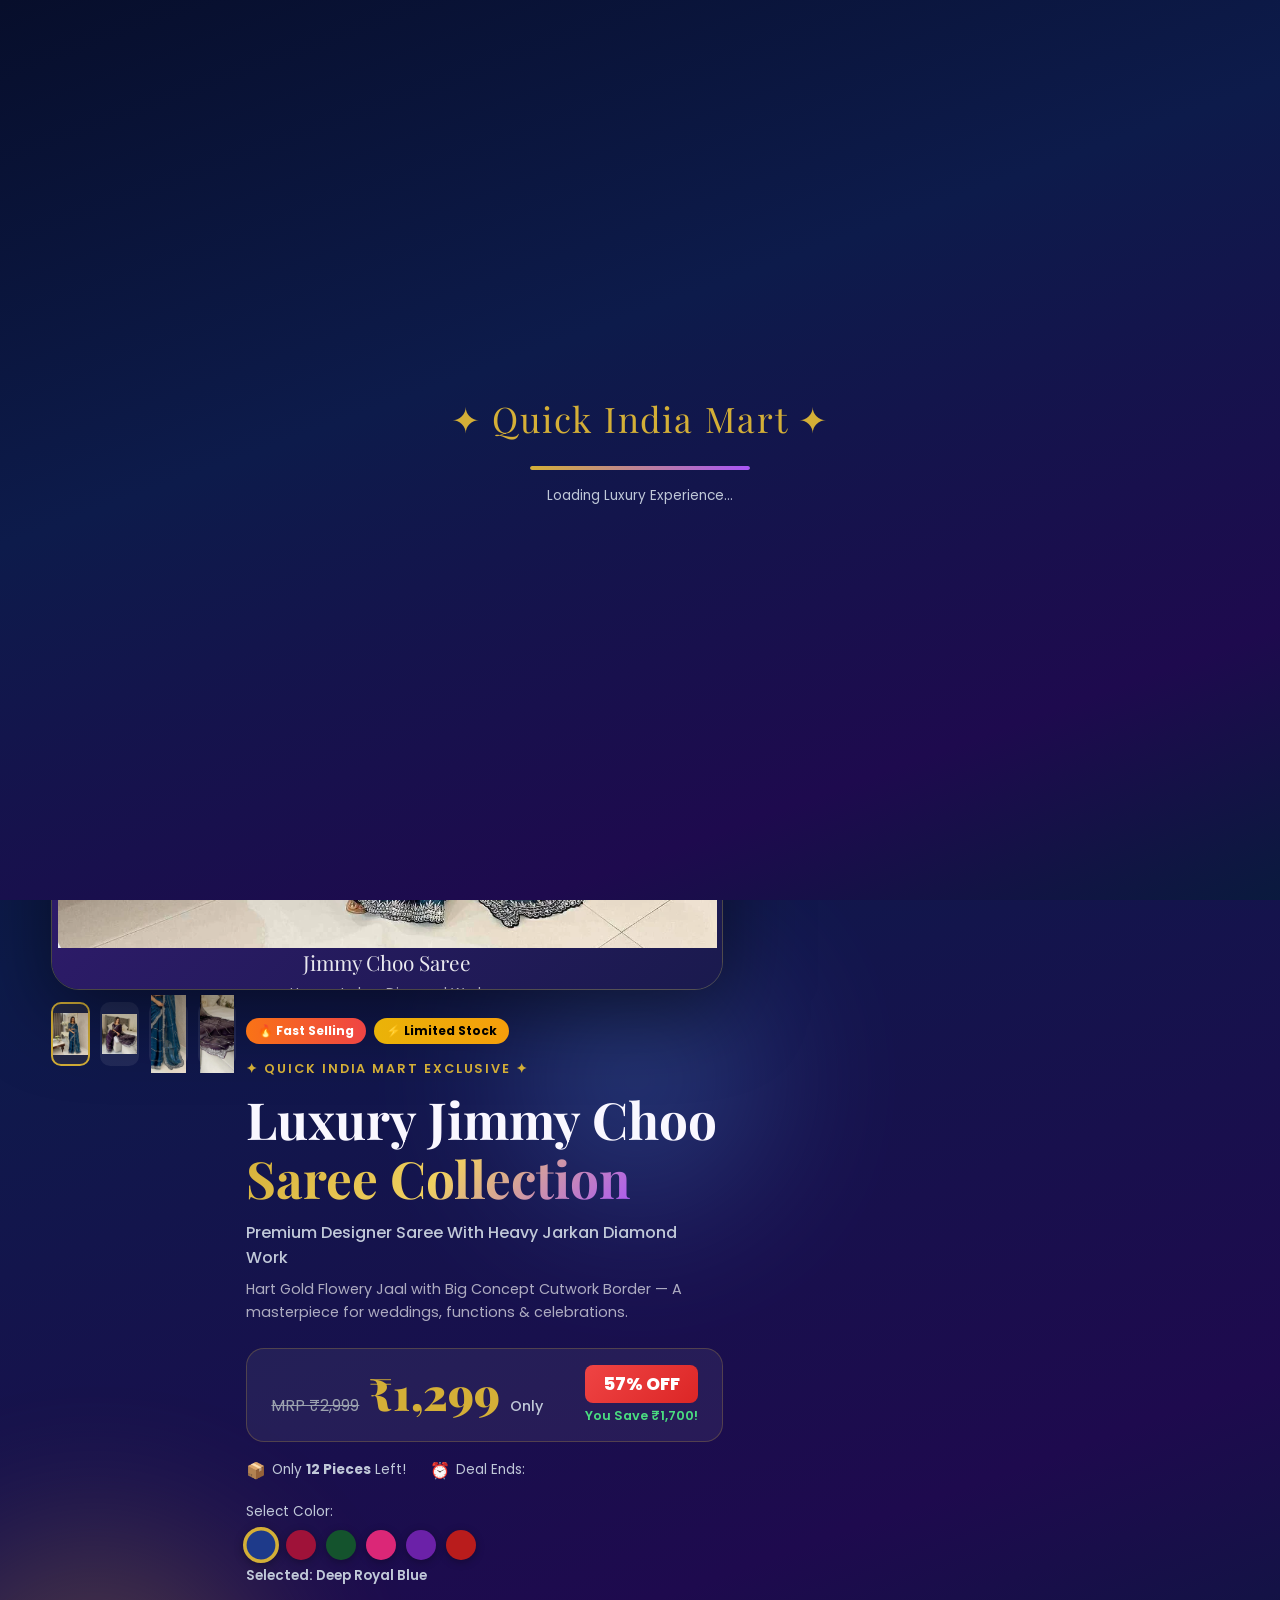
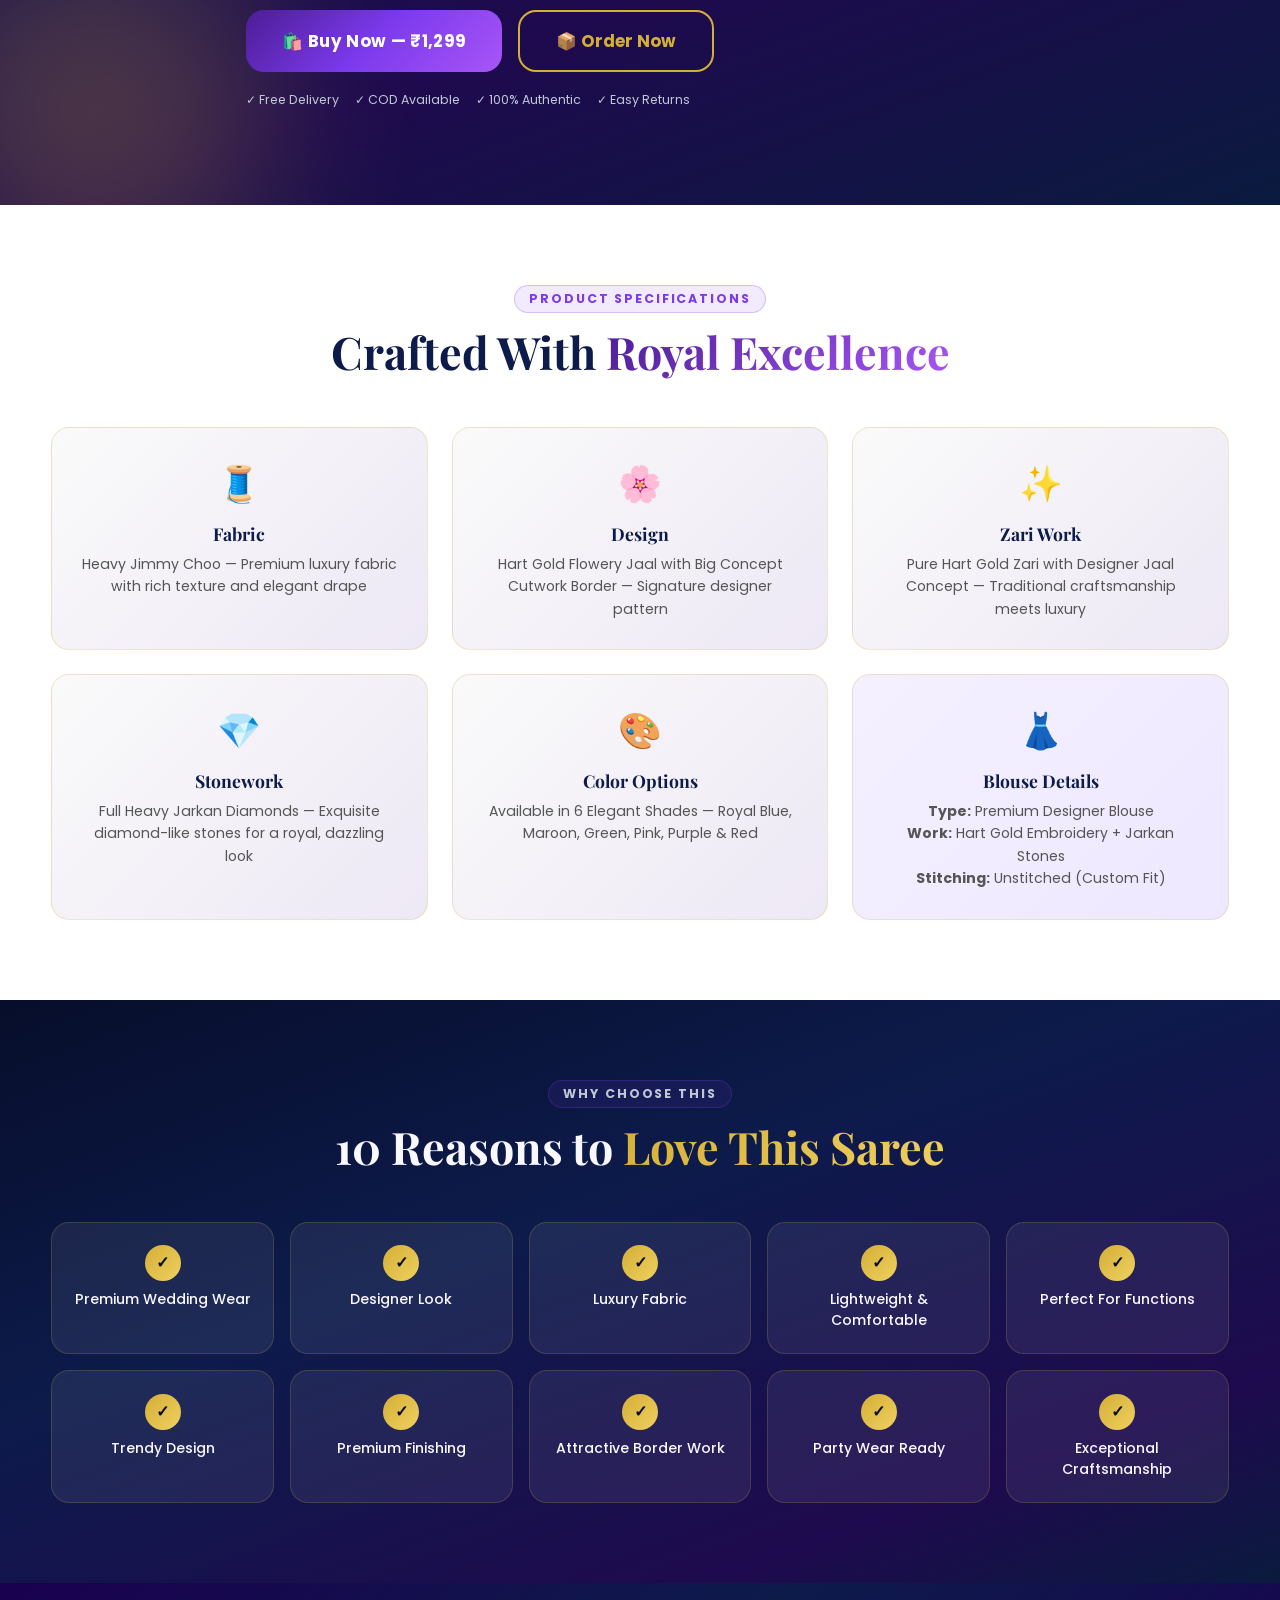
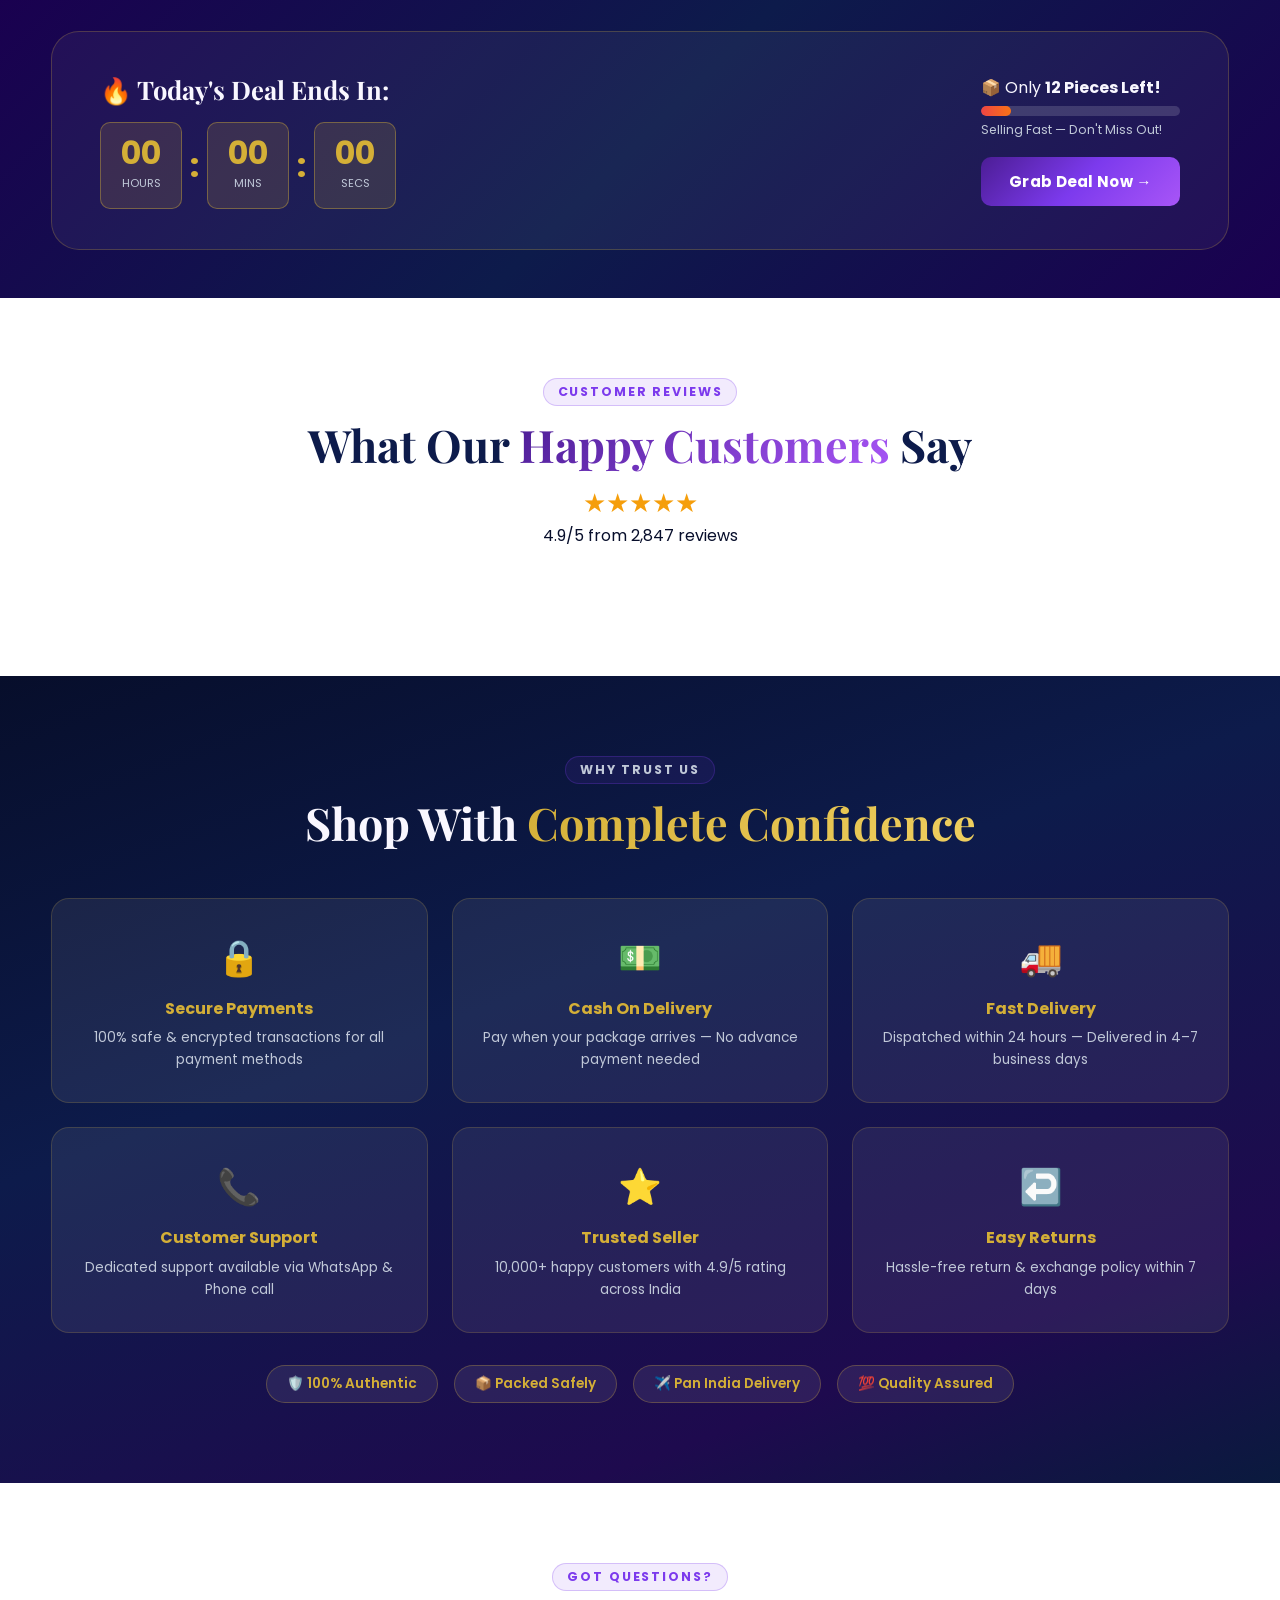
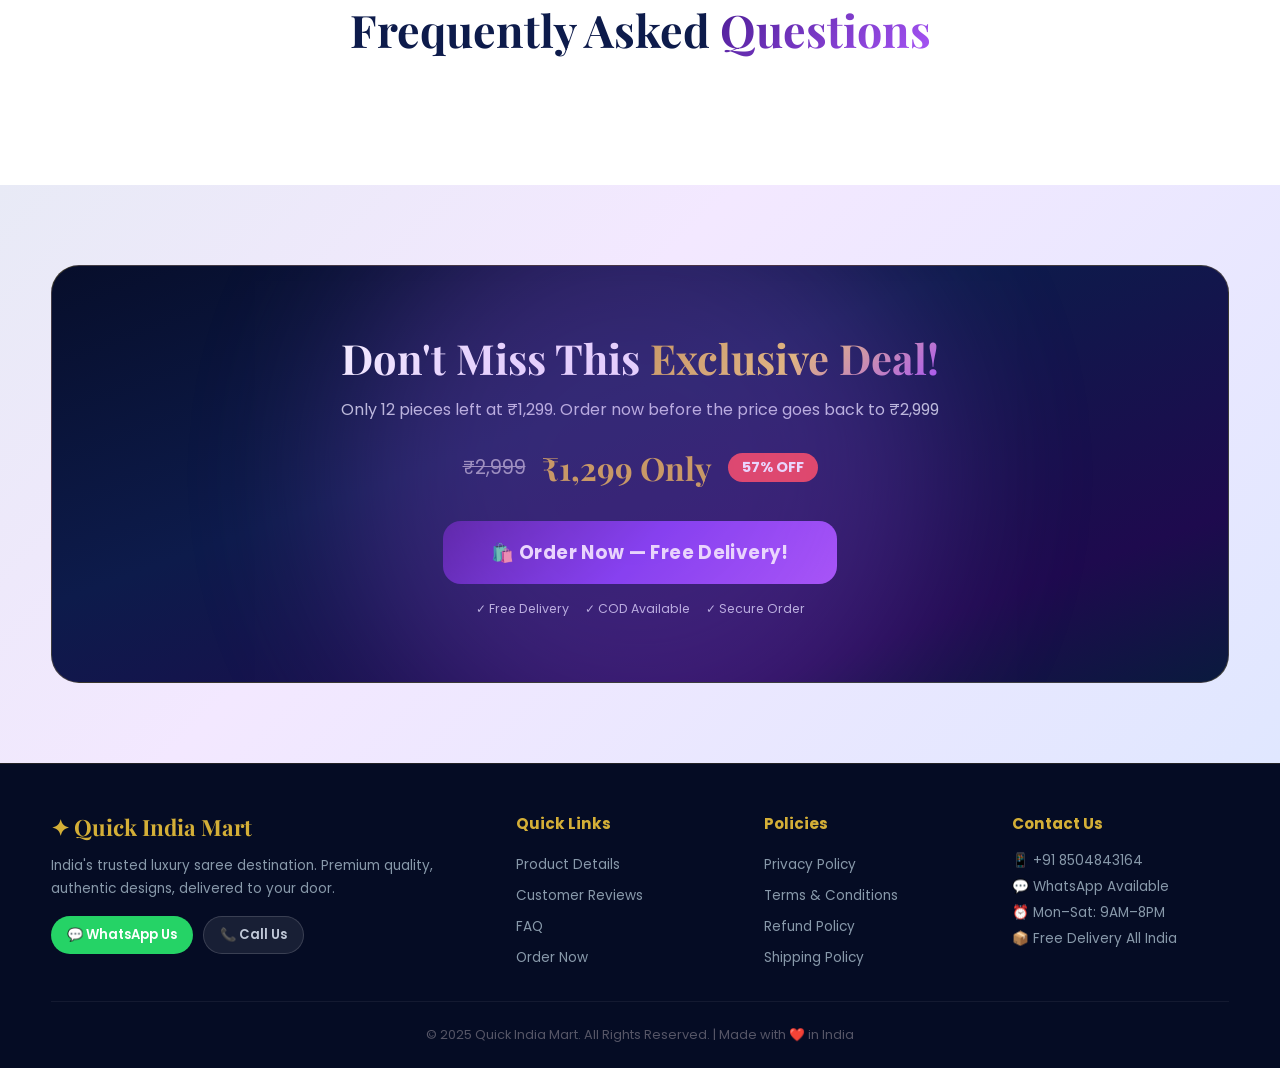
==== commit 79f688d7: "Update index.html" ====
--- a/index.html
+++ b/index.html
@@ -242,28 +242,28 @@
           <div class="gallery-slider" id="heroSlider">
             <div class="slide active" style="background: linear-gradient(135deg, #1a1a4e 0%, #2d1b69 50%, #1a1a4e 100%);">
               <div class="slide-placeholder">
-                <div class="saree-icon">🥻</div>
+                <img src="images/blue-saree.jpg" class="main-product-img">
                 <p>Jimmy Choo Saree</p>
                 <small>Heavy Jarkan Diamond Work</small>
               </div>
             </div>
             <div class="slide" style="background: linear-gradient(135deg, #2d1b69 0%, #4a1580 50%, #2d1b69 100%);">
               <div class="slide-placeholder">
-                <div class="saree-icon">✨</div>
+                <img src="images/purple-saree.jpg" class="main-product-img">
                 <p>Designer Border Work</p>
                 <small>Premium Zari Collection</small>
               </div>
             </div>
             <div class="slide" style="background: linear-gradient(135deg, #0d2137 0%, #1a3a5c 50%, #0d2137 100%);">
               <div class="slide-placeholder">
-                <div class="saree-icon">💎</div>
+                <img src="images/blue-closeup.jpg" class="main-product-img">
                 <p>Jarkan Stone Work</p>
                 <small>Luxury Embellishments</small>
               </div>
             </div>
             <div class="slide" style="background: linear-gradient(135deg, #2c0f4e 0%, #6b21a8 50%, #2c0f4e 100%);">
               <div class="slide-placeholder">
-                <div class="saree-icon">🌹</div>
+                <img src="images/purple-closeup.jpg" class="main-product-img">
                 <p>Flowery Jaal Design</p>
                 <small>Hart Gold Collection</small>
               </div>
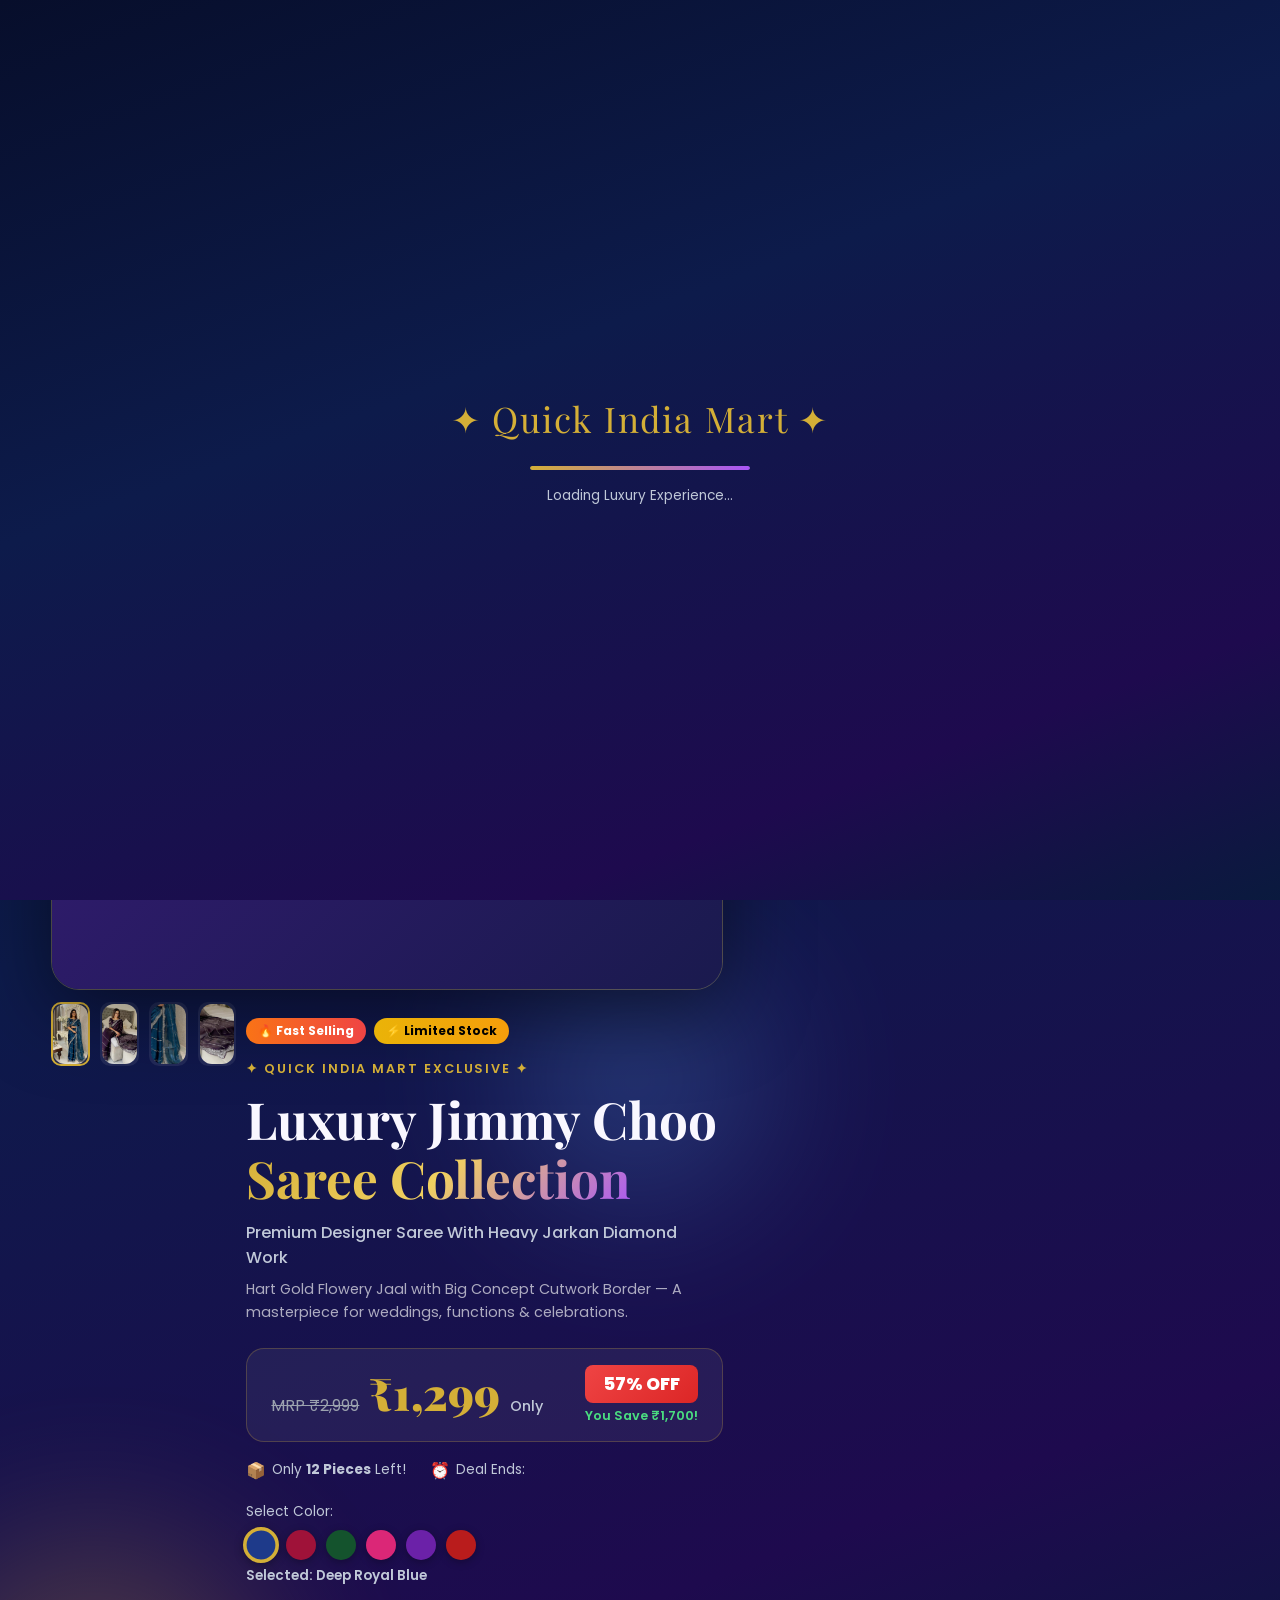
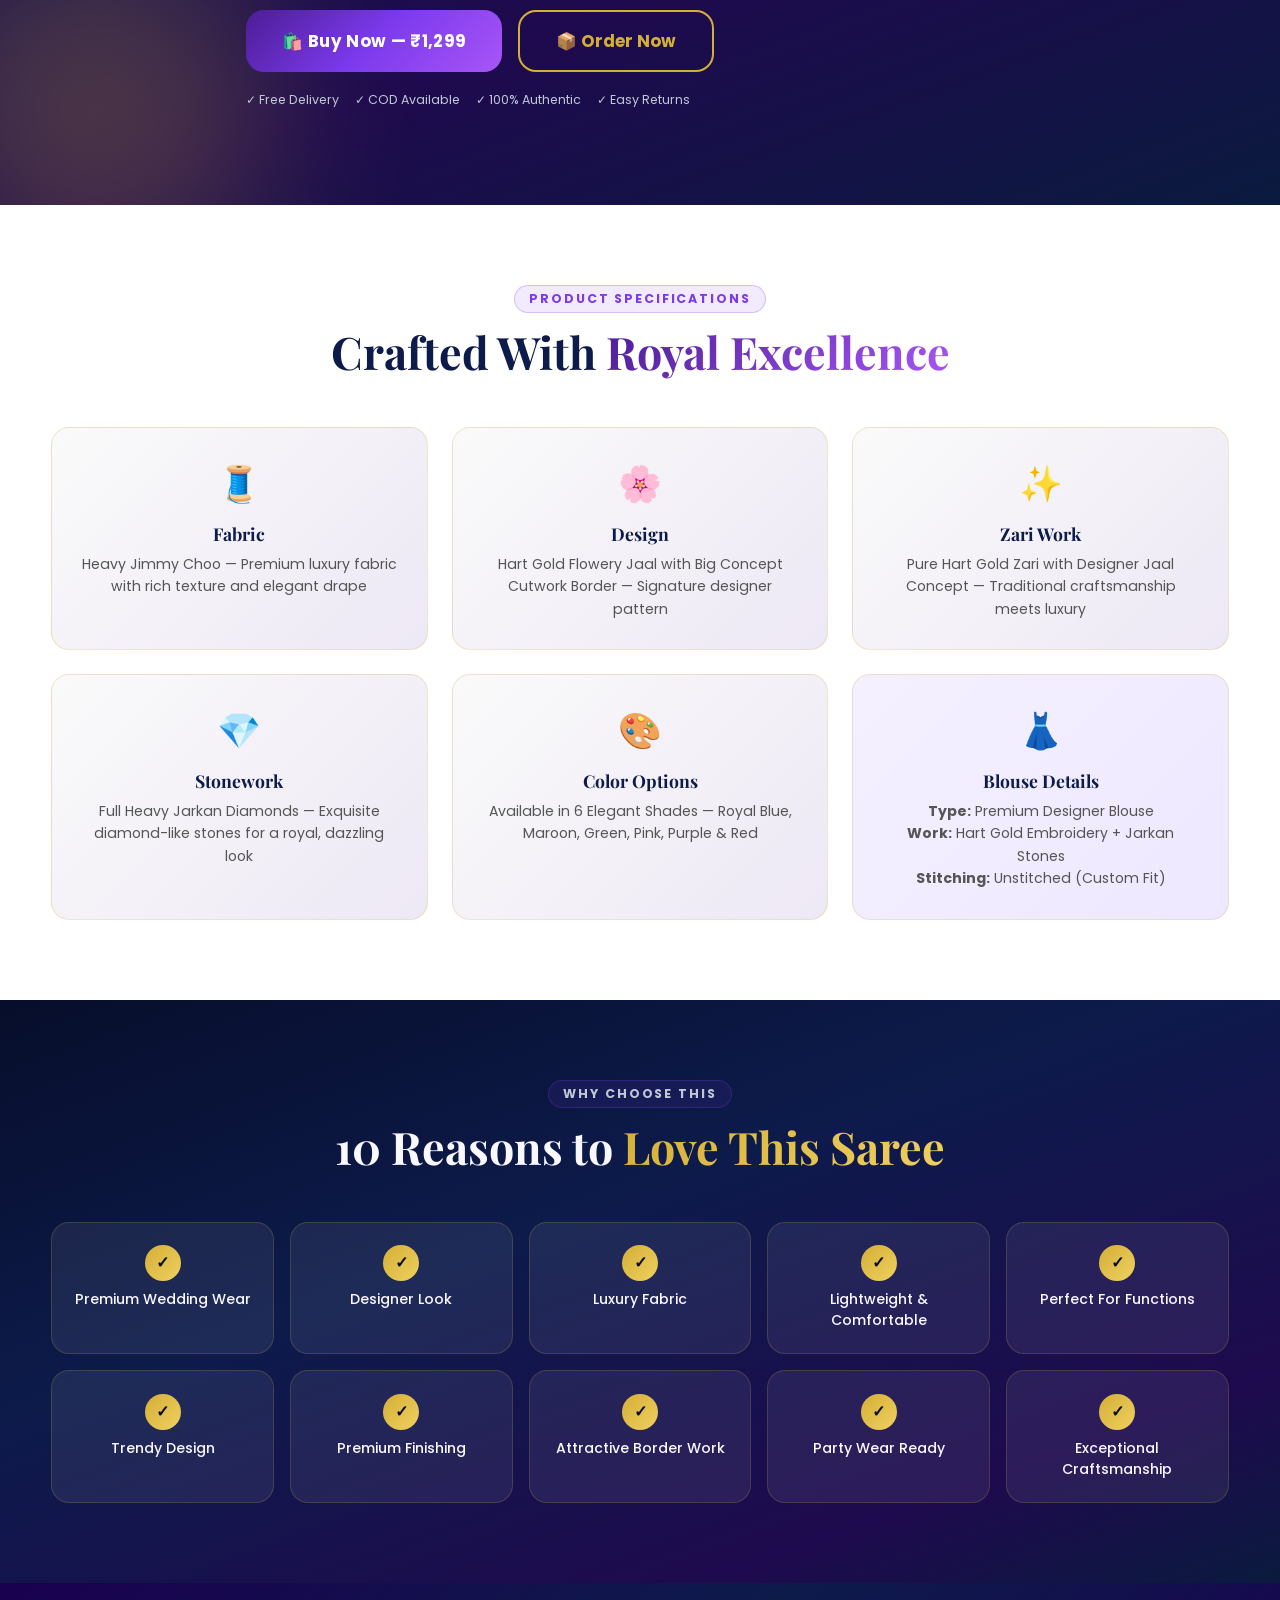
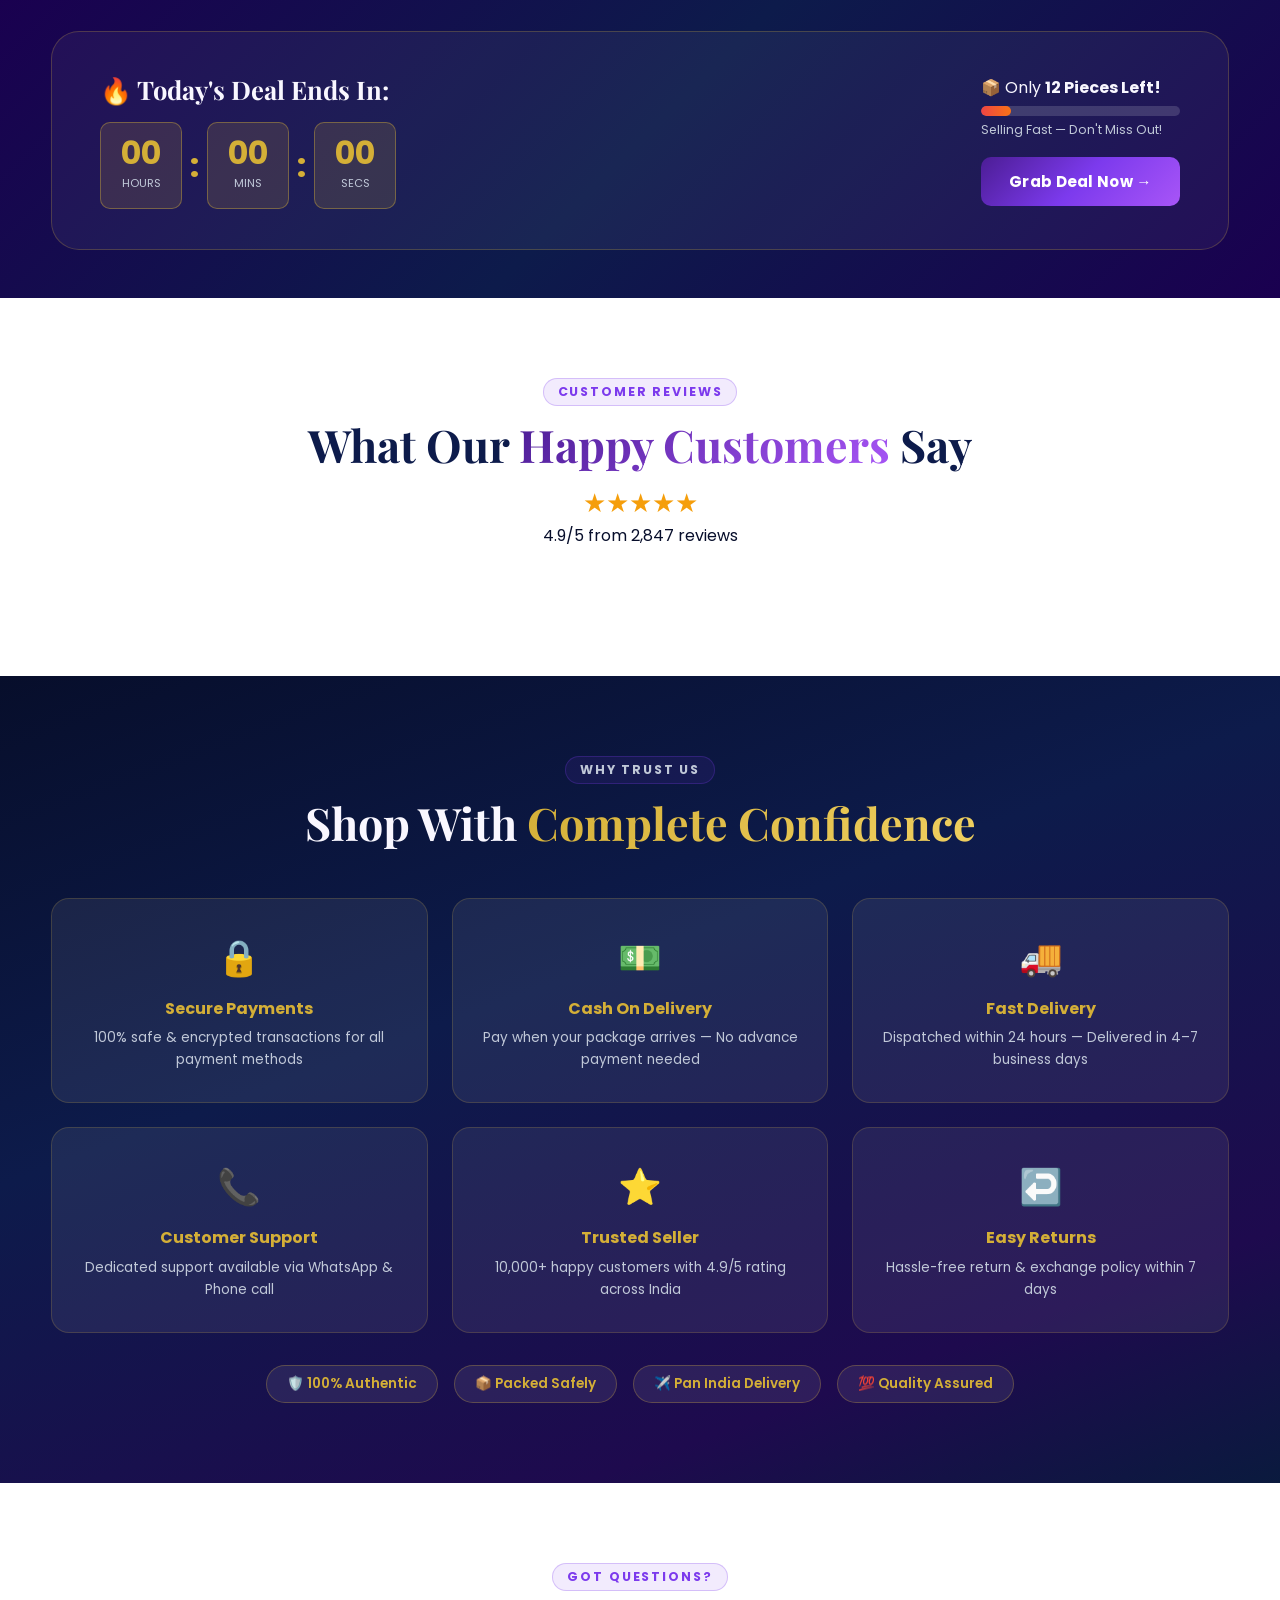
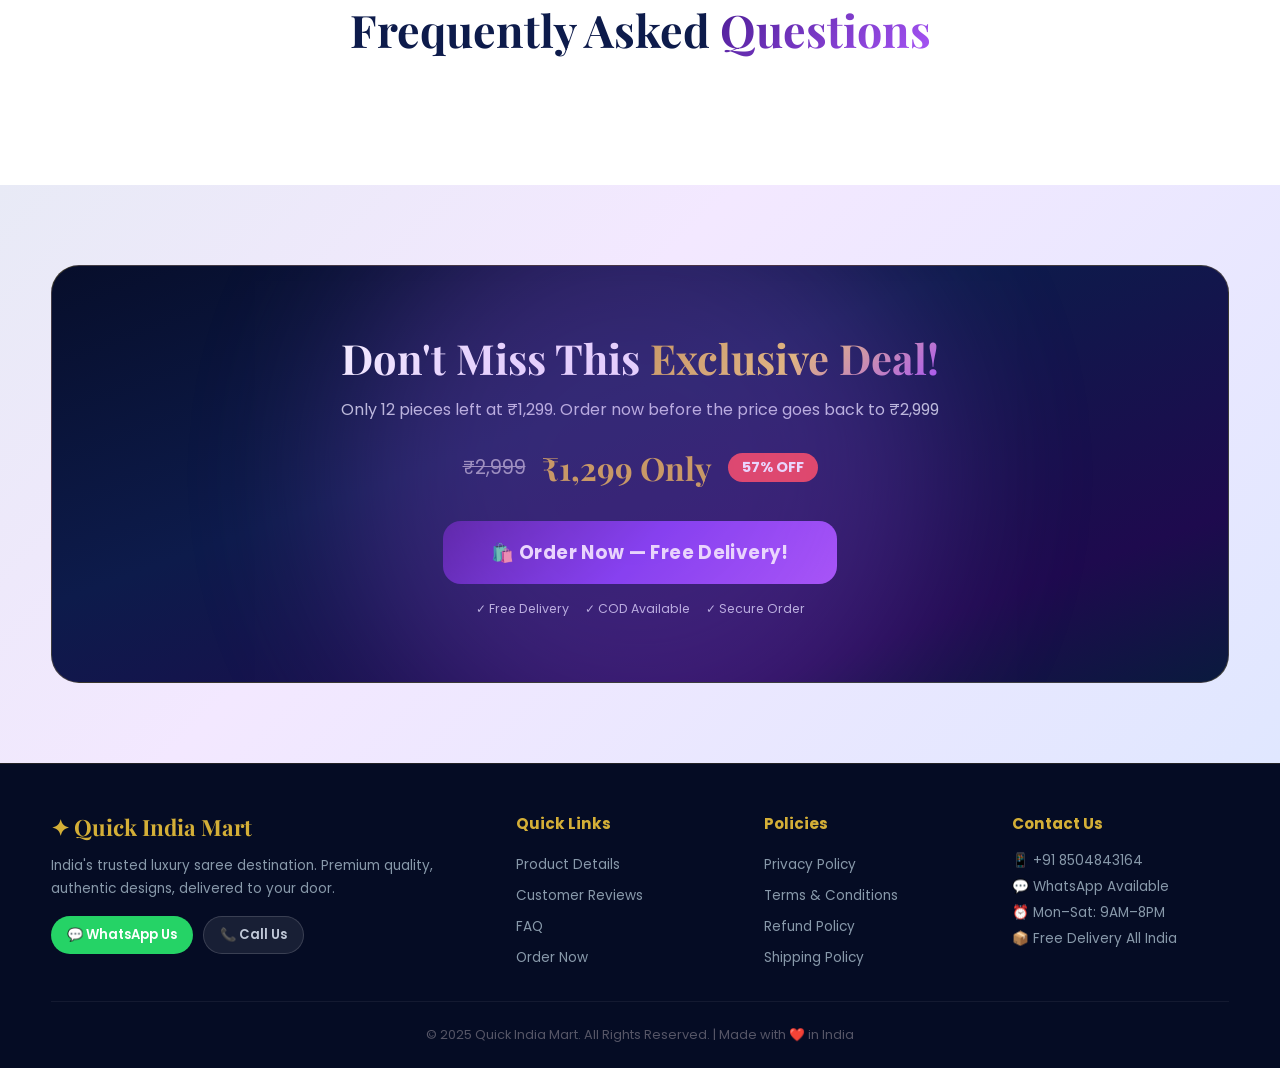
==== commit ed645785: "Update index.html" ====
--- a/index.html
+++ b/index.html
@@ -162,9 +162,8 @@
           </div>
           <div class="qr-box">
             <div class="qr-placeholder">
-              <span>📷</span>
-              <p>QR Code Will Appear Here</p>
-              <small>Scan to pay ₹1299</small>
+   <img src="images/qr-code.jpg" alt="UPI QR Code" class="qr-image">
+   <p>Scan & Pay ₹1299</p>
             </div>
           </div>
           <p class="upi-note">After Payment, Fill Transaction Details Below:</p>
--- a/style.css
+++ b/style.css
@@ -1151,4 +1151,17 @@
 @media (max-width: 400px) {
   .benefits-grid { grid-template-columns: 1fr; }
   .trust-grid { grid-template-columns: 1fr; }
-}
+}.main-product-img{
+    width:100%;
+    max-width:280px;
+    height:auto;
+    border-radius:20px;
+    object-fit:cover;
+}
+
+.thumb img{
+    width:60px;
+    height:60px;
+    object-fit:cover;
+    border-radius:12px;
+}
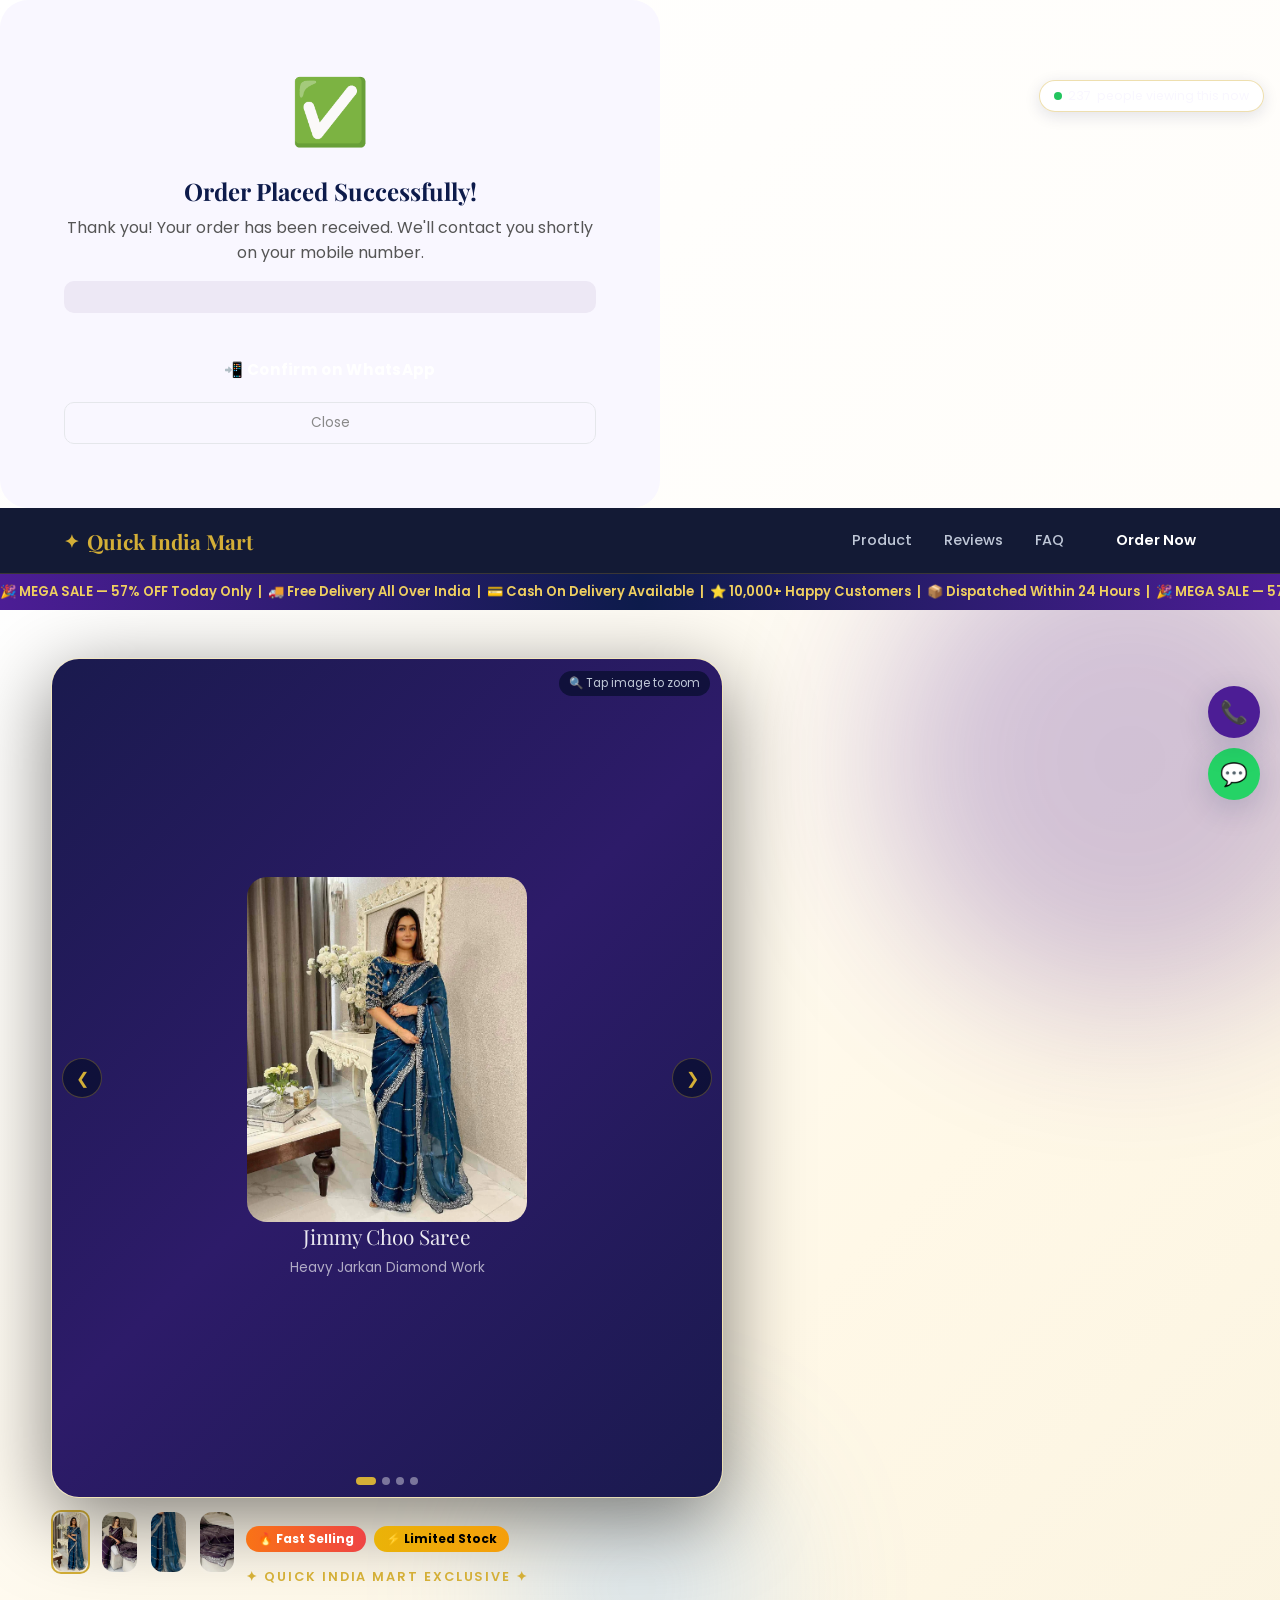
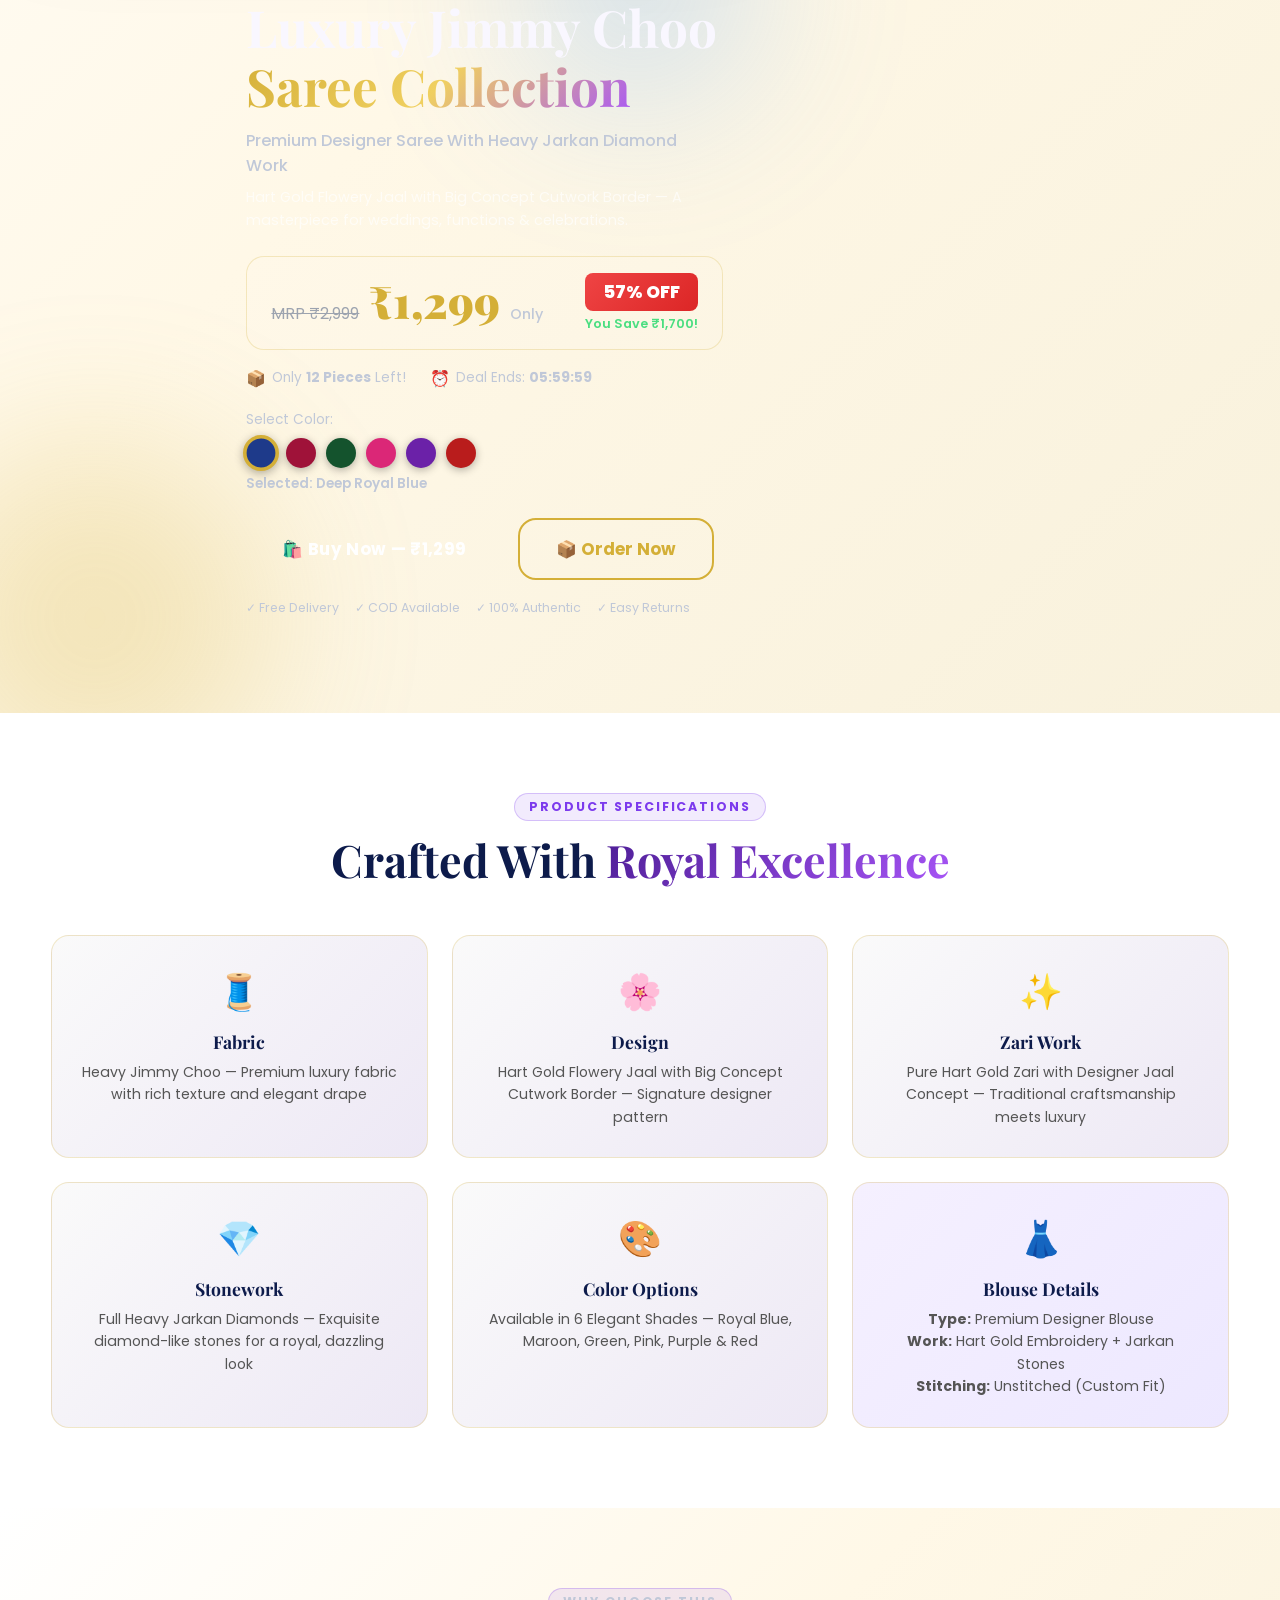
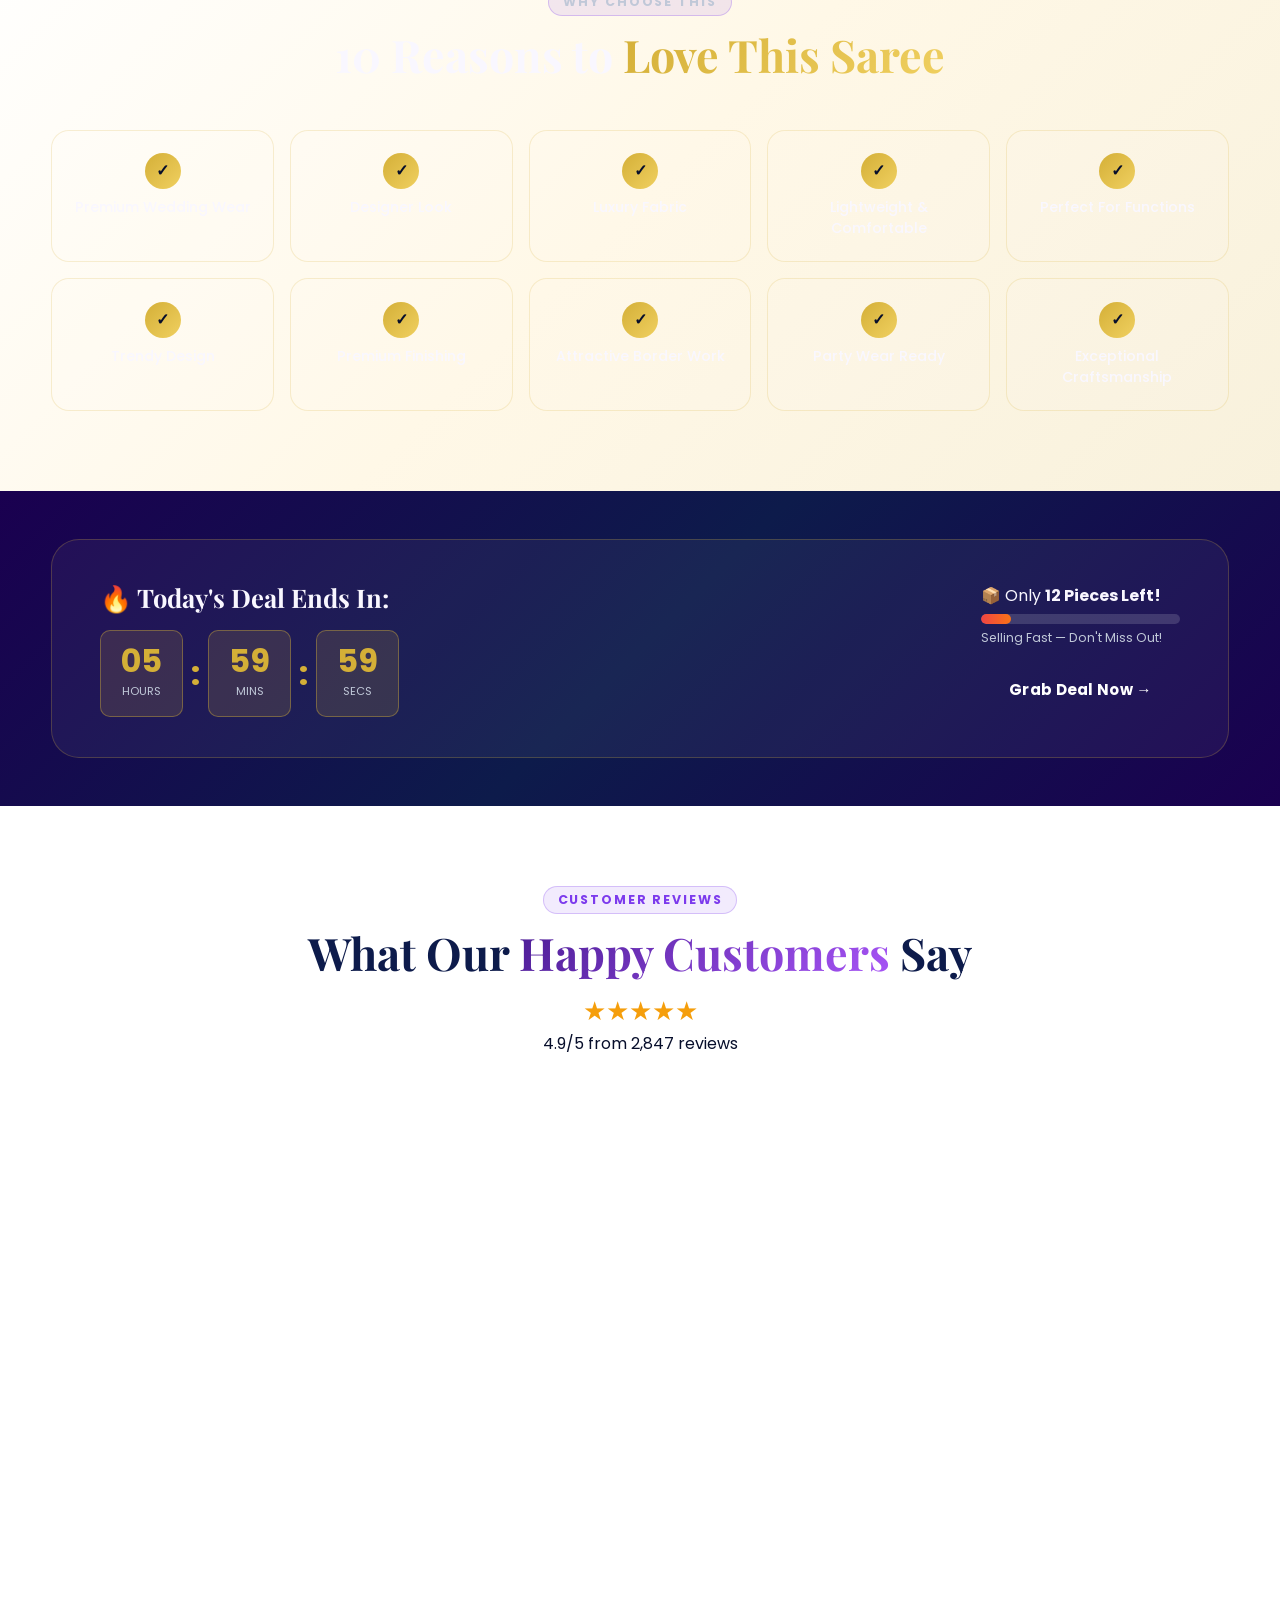
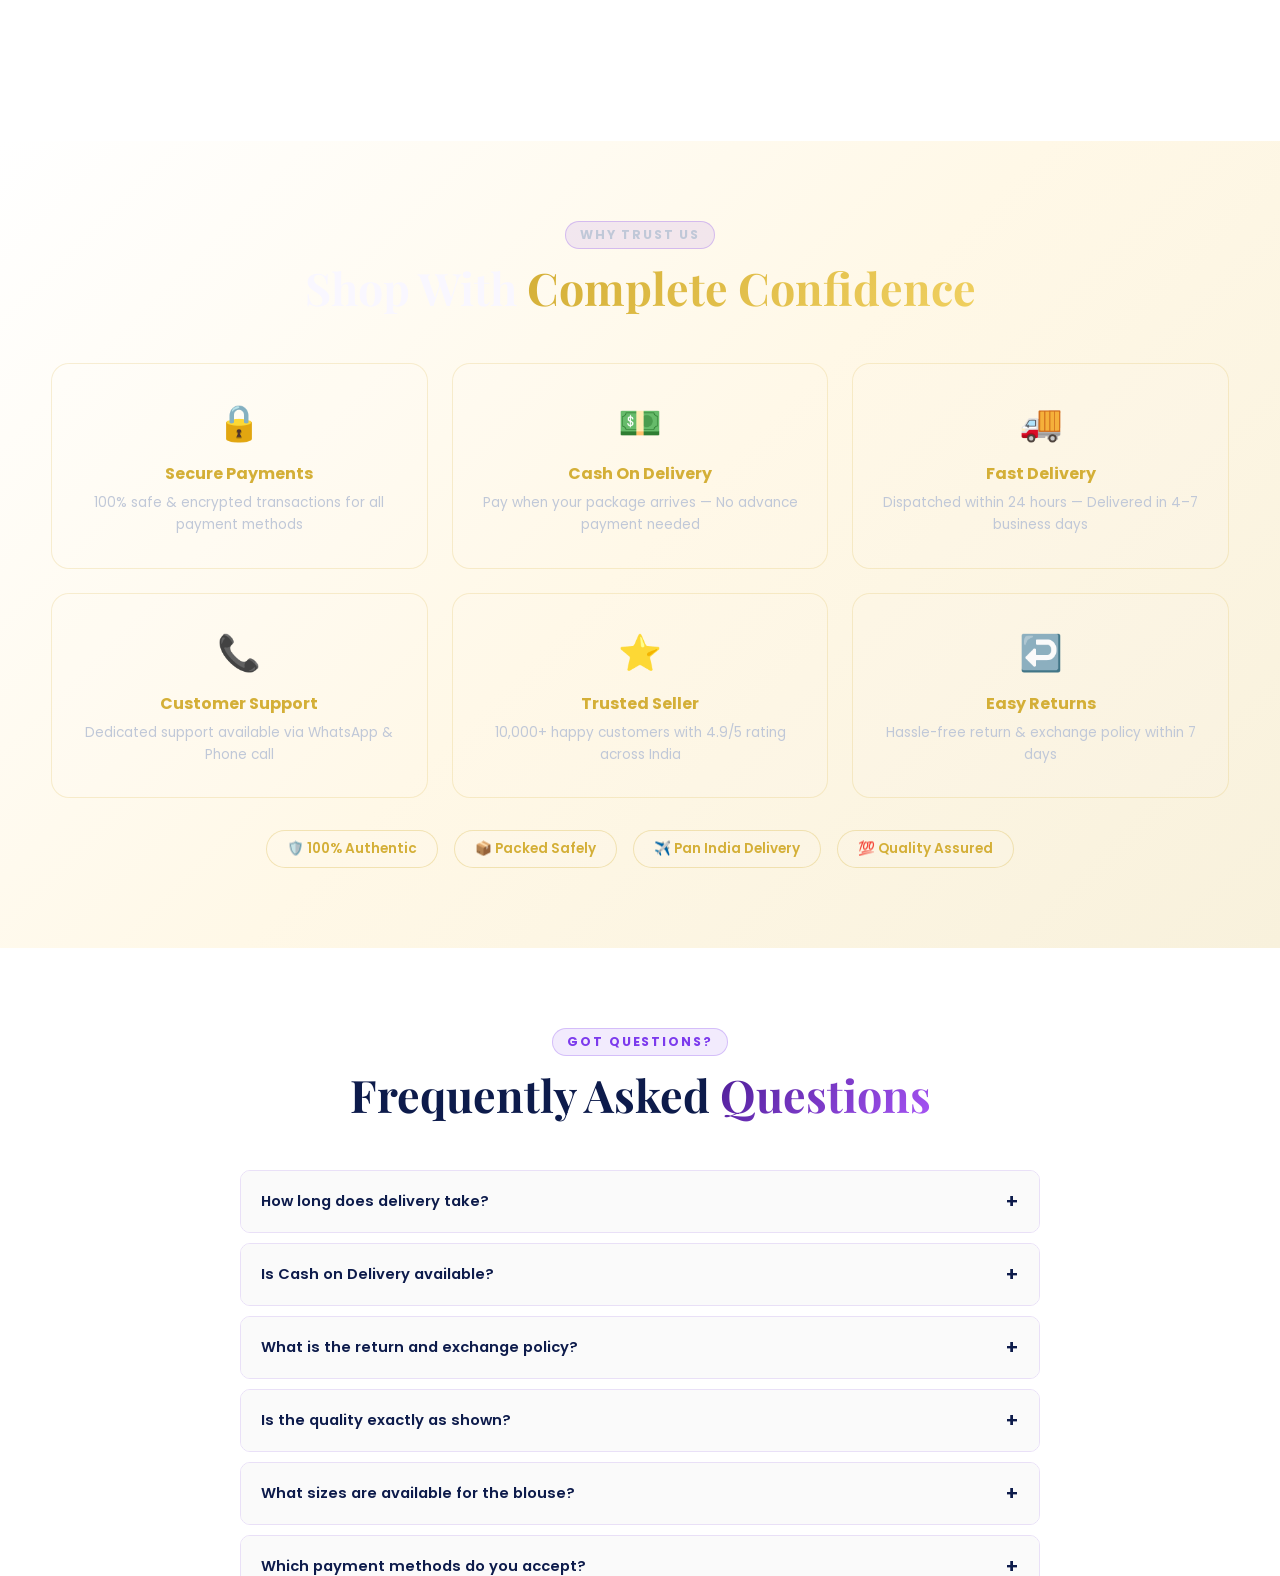
==== commit 3e220c20: "Update index.html" ====
--- a/index.html
+++ b/index.html
@@ -1,6 +1,8 @@
 <!DOCTYPE html>
 <html lang="en">
-<head>
+<head> 
+  <meta name="google-site-verification" content="FoCIIobkWw8IL-sBmZNp76qQm_v9hHR3jmsaIfJa30U" />
+  
   <meta charset="UTF-8" />
   <meta name="viewport" content="width=device-width, initial-scale=1.0" />
   <meta name="description" content="Quick India Mart - Women Trending Jimmy Choo Saree with Heavy Jarkan Diamond Work. Premium luxury saree at ₹1299 only. Cash on Delivery Available." />
@@ -63,56 +65,52 @@
         <p>Women Trending Jimmy Choo Saree — <strong>₹1299</strong></p>
       </div>
       <form id="orderForm" novalidate>
-        <div class="form-grid">
-          <div class="form-group full">
-            <label>Full Name *</label>
-            <input type="text" id="fName" placeholder="Enter your full name" required />
-            <span class="err" id="err-fName"></span>
-          </div>
-          <div class="form-group">
-            <label>Mobile Number *</label>
-            <input type="tel" id="mobile" placeholder="10-digit mobile number" maxlength="10" required />
-            <span class="err" id="err-mobile"></span>
-          </div>
-          <div class="form-group">
-            <label>Alternate Number</label>
-            <input type="tel" id="altMobile" placeholder="Alternate number (optional)" maxlength="10" />
-          </div>
-          <div class="form-group full">
-            <label>House / Flat Number *</label>
-            <input type="text" id="house" placeholder="House no, Flat, Building" required />
-            <span class="err" id="err-house"></span>
-          </div>
-          <div class="form-group full">
-            <label>Street / Area / Locality *</label>
-            <input type="text" id="street" placeholder="Street, area, locality" required />
-            <span class="err" id="err-street"></span>
-          </div>
-          <div class="form-group">
-            <label>City *</label>
-            <input type="text" id="city" placeholder="City" required />
-            <span class="err" id="err-city"></span>
-          </div>
-          <div class="form-group">
-            <label>State *</label>
-            <select id="state" required>
-              <option value="">Select State</option>
-              <option>Andhra Pradesh</option><option>Arunachal Pradesh</option><option>Assam</option><option>Bihar</option>
-              <option>Chhattisgarh</option><option>Goa</option><option>Gujarat</option><option>Haryana</option>
-              <option>Himachal Pradesh</option><option>Jharkhand</option><option>Karnataka</option><option>Kerala</option>
-              <option>Madhya Pradesh</option><option>Maharashtra</option><option>Manipur</option><option>Meghalaya</option>
-              <option>Mizoram</option><option>Nagaland</option><option>Odisha</option><option>Punjab</option>
-              <option>Rajasthan</option><option>Sikkim</option><option>Tamil Nadu</option><option>Telangana</option>
-              <option>Tripura</option><option>Uttar Pradesh</option><option>Uttarakhand</option><option>West Bengal</option>
-              <option>Delhi</option><option>Jammu & Kashmir</option>
-            </select>
-            <span class="err" id="err-state"></span>
-          </div>
-          <div class="form-group">
-            <label>Pincode *</label>
-            <input type="text" id="pincode" placeholder="6-digit pincode" maxlength="6" required />
-            <span class="err" id="err-pincode"></span>
-          </div>
+        <!-- STEP 1 -->
+<div id="step1">
+
+<div class="form-group full">
+<label>Full Name *</label>
+<input type="text" id="fName" required>
+</div>
+
+<div class="form-group">
+<label>Mobile Number *</label>
+<input type="tel" id="mobile" required>
+</div>
+
+<div class="form-group">
+<label>Alternate Number</label>
+<input type="tel" id="altMobile">
+</div>
+
+<button type="button" onclick="nextStep(2)">
+Next →
+</button>
+
+</div><!-- STEP 2 -->
+<div id="step2" style="display:none">
+
+<!-- House -->
+<!-- Street -->
+<!-- City -->
+<!-- State -->
+<!-- Pincode -->
+
+<button type="button" onclick="nextStep(3)">
+Continue To Payment →
+</button>
+
+</div>><<!-- STEP 3 -->
+<div id="step3" style="display:none">
+
+<!-- Cash On Delivery -->
+<!-- UPI Payment -->
+
+<button type="submit">
+Place Order
+</button>
+
+</div>
           <div class="form-group">
             <label>Quantity *</label>
             <select id="qty" required>
--- a/style.css
+++ b/style.css
@@ -15,10 +15,9 @@
   --silver:     #c0c8d8;
   --white:      #f9f7ff;
   --off-white:  #ede8f5;
-  --bg-grad:    linear-gradient(135deg, #e8eaf6 0%, #f3e8ff 40%, #e0e7ff 100%);
-  --btn-grad:   linear-gradient(135deg, #4c1d95, #7c3aed, #a855f7);
-  --hero-grad:  linear-gradient(160deg, #070e2b 0%, #0d1b4b 40%, #1e0a4e 80%, #0a1a3e 100%);
-  --card-bg:    rgba(255,255,255,0.92);
+  --bg-grad: linear-gradient(135deg, #ffffff 0%, #fffaf0 50%, #fdf6e3 100%);
+--hero-grad: linear-gradient(135deg, #ffffff 0%, #fff8e7 50%, #f8f1dc 100%);
+--card-bg: #ffffff;
   --card-border:rgba(212,175,55,0.25);
   --shadow-sm:  0 4px 16px rgba(13,27,75,0.12);
   --shadow-md:  0 8px 32px rgba(13,27,75,0.18);
@@ -97,7 +96,7 @@
    ============================================================ */
 #visitorBadge {
   position: fixed; top: 80px; right: 16px;
-  background: rgba(13,27,75,0.9);
+  background: rgba(255,255,255,0.95);
   backdrop-filter: blur(10px);
   color: var(--white);
   font-size: 0.78rem;
